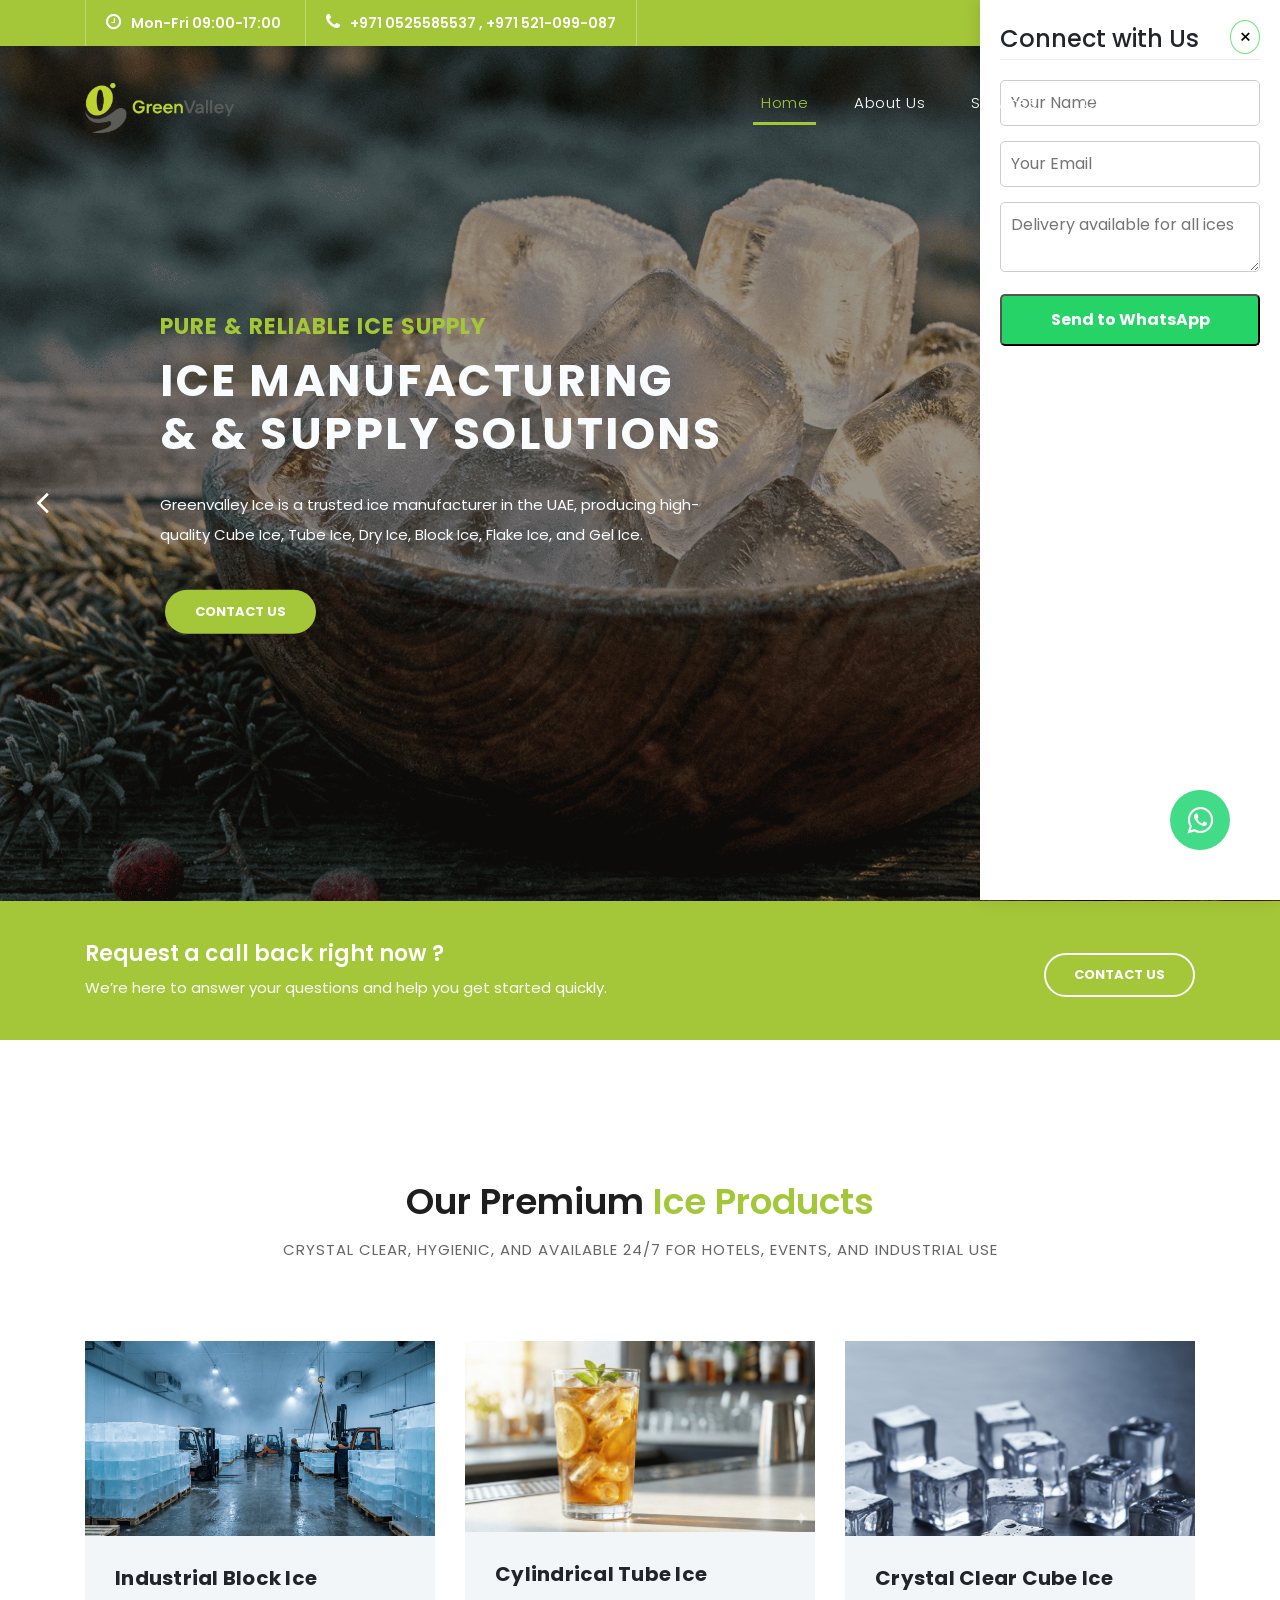
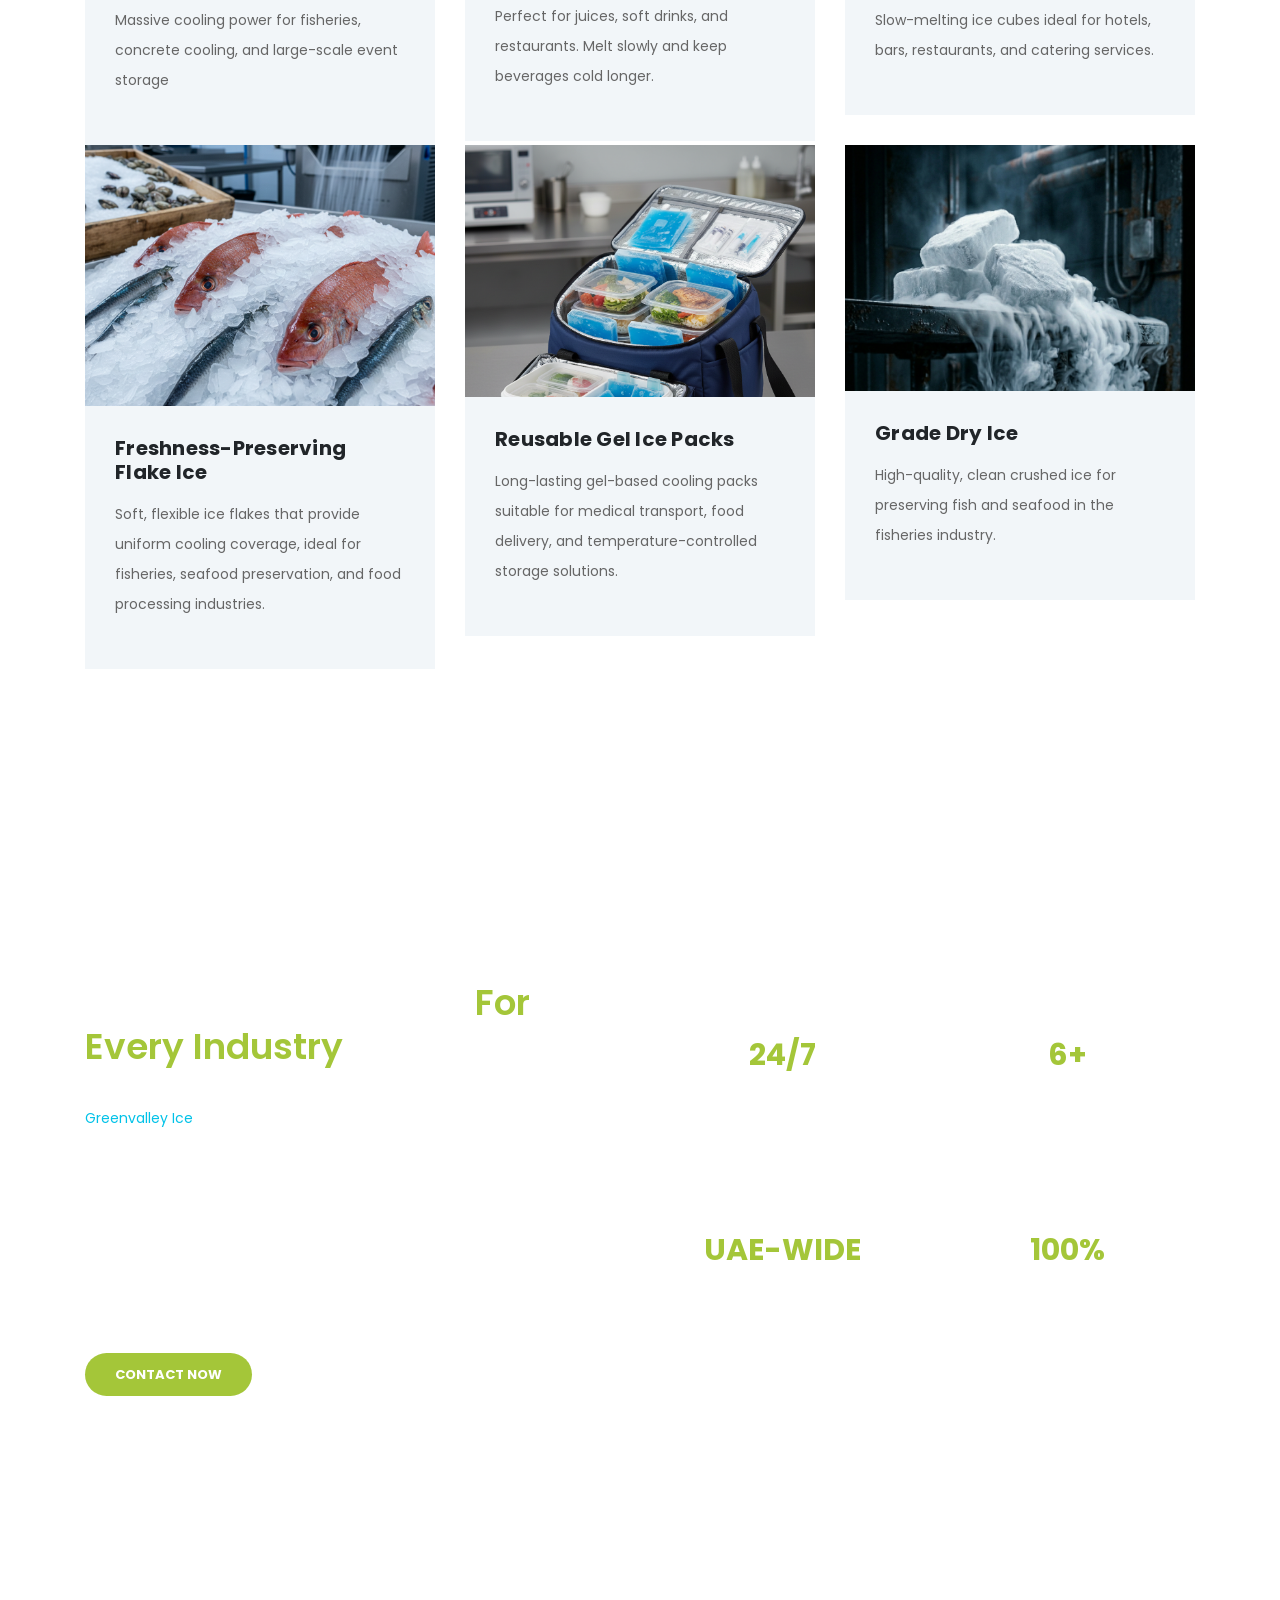
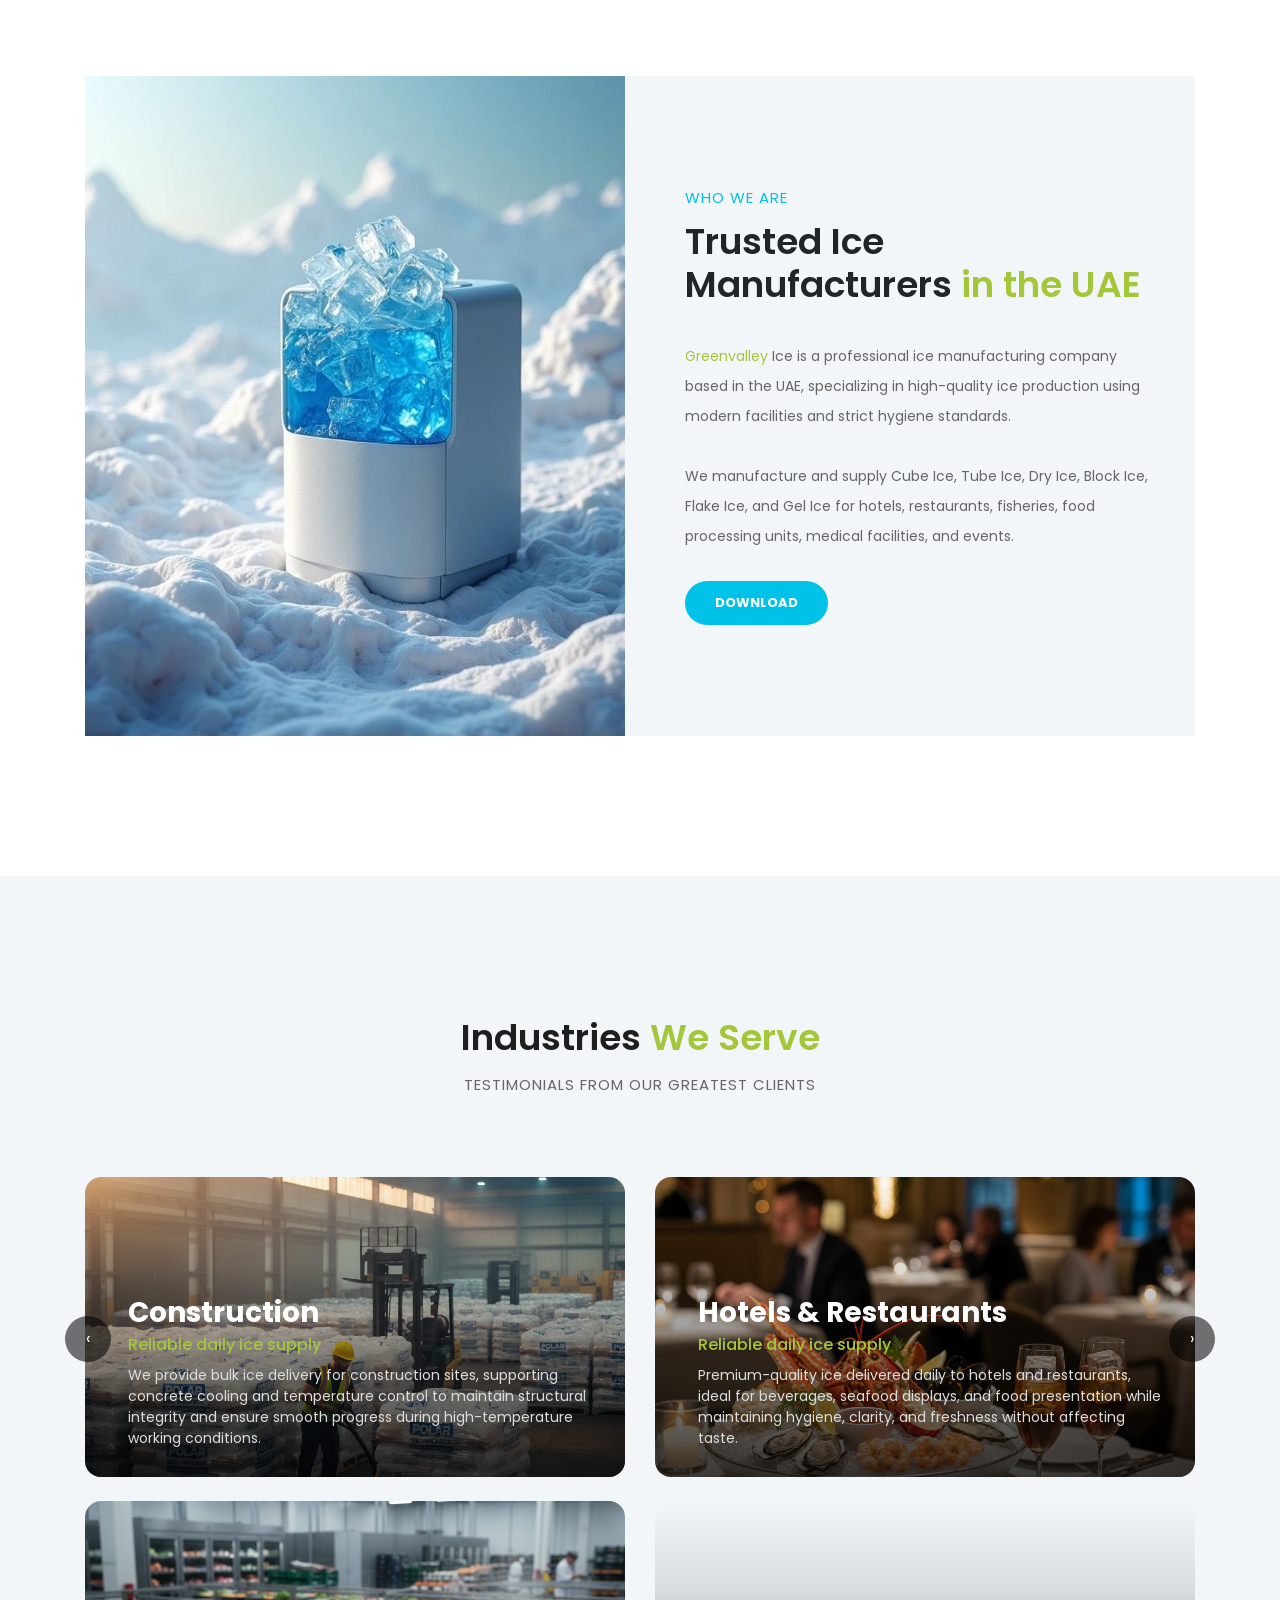
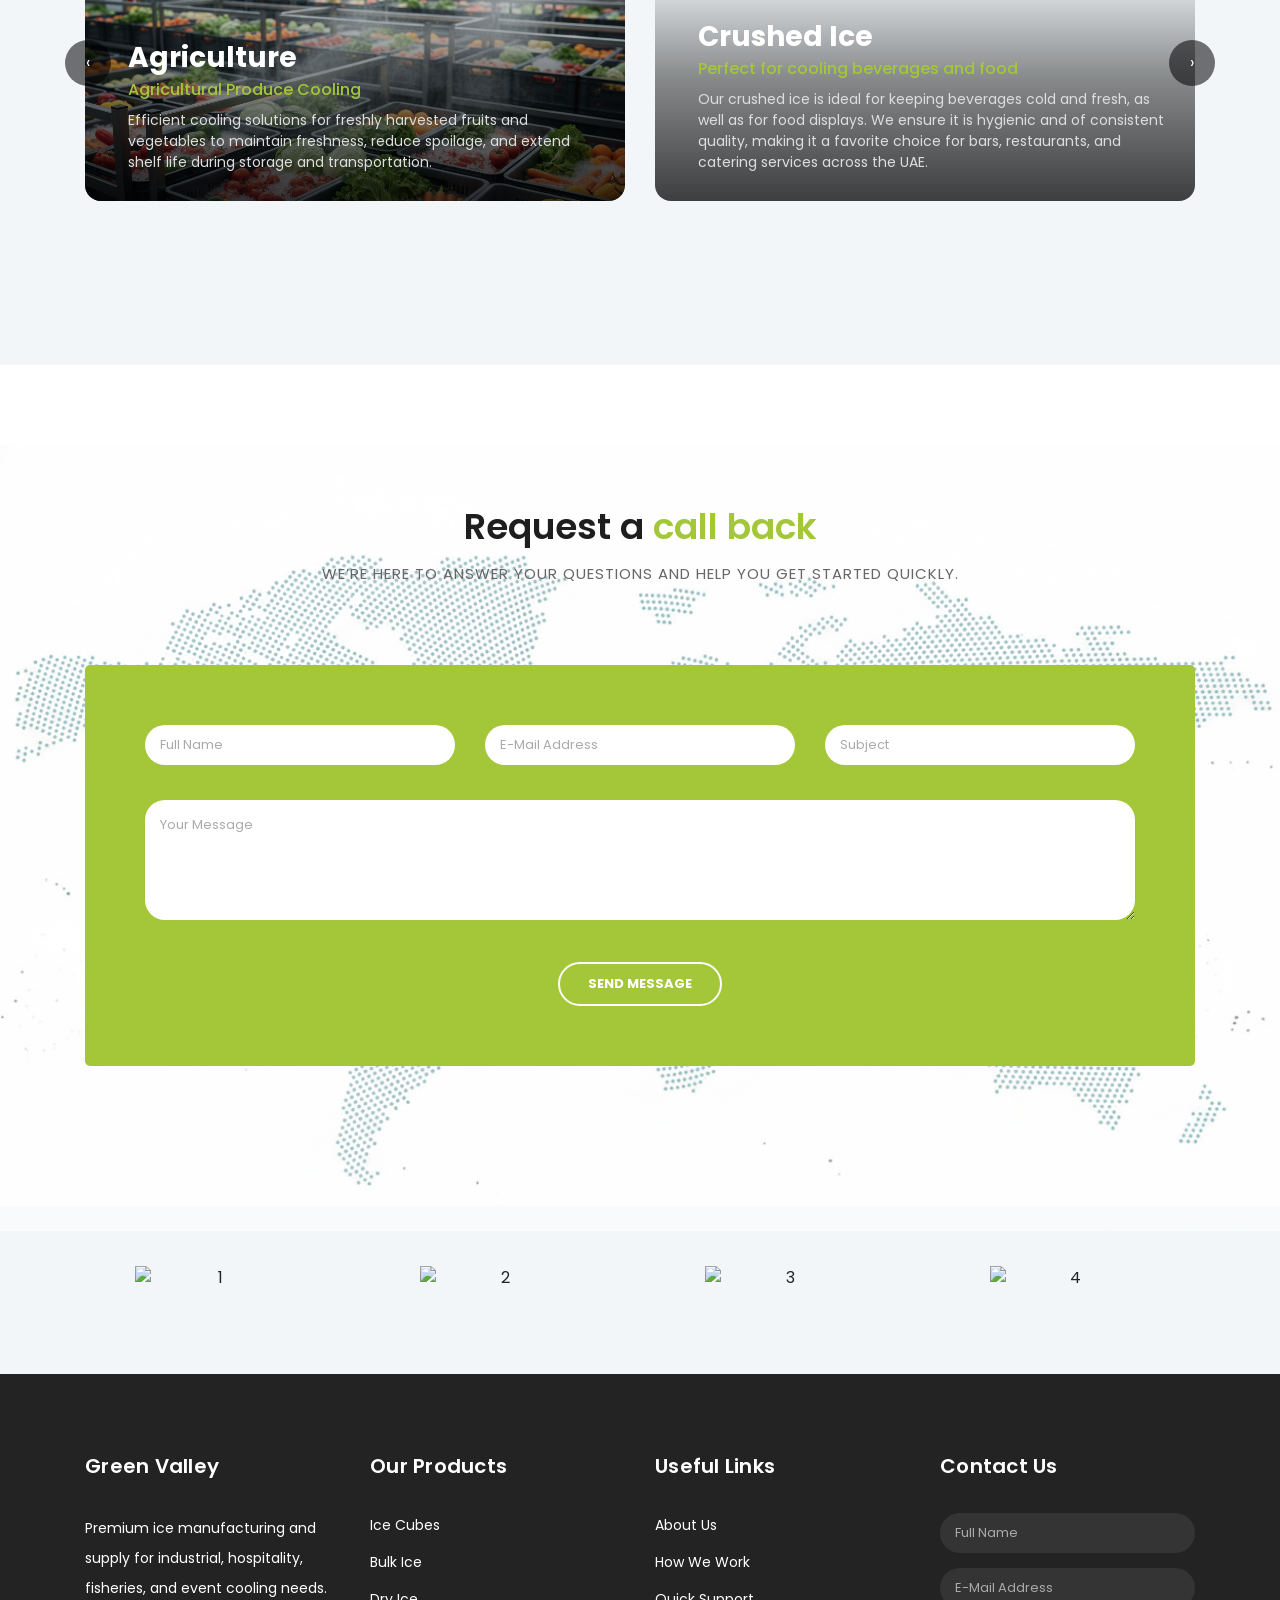
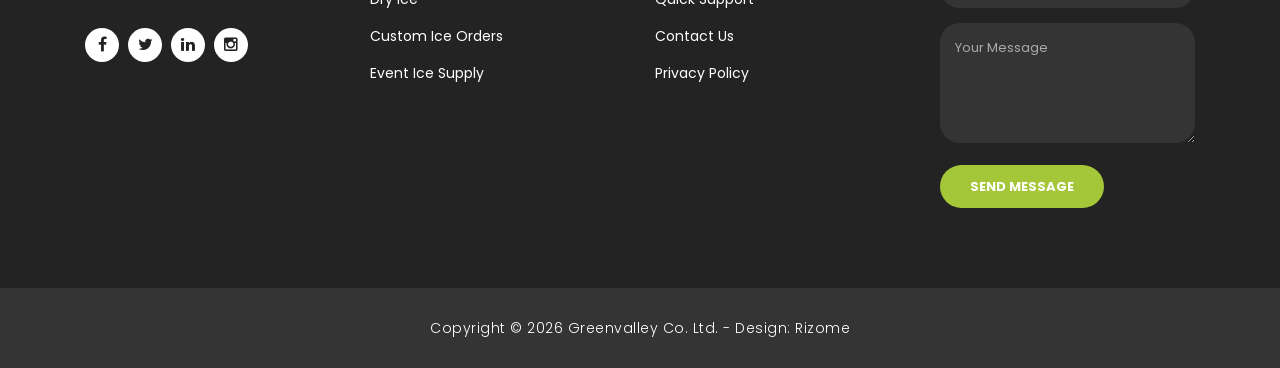
==== index.html @ 5d5097c3 "Update index.html" ====
<!DOCTYPE html>
<html lang="en">

  <head>

    <meta charset="utf-8">
    <meta name="viewport" content="width=device-width, initial-scale=1, shrink-to-fit=no">
    <meta name="description" content="">
    <link href="https://fonts.googleapis.com/css?family=Poppins:100,200,300,400,500,600,700,800,900&display=swap" rel="stylesheet">

    <title>Green Valley</title>

    <!-- Bootstrap core CSS -->
    <link href="vendor/bootstrap/css/bootstrap.min.css" rel="stylesheet">

    <!-- Additional CSS Files -->
    <link rel="stylesheet" href="assets/css/fontawesome.css">
    <link rel="stylesheet" href="assets/css/templatemo-finance-business.css">
    <link rel="stylesheet" href="assets/css/owl.css">

  </head>

  <body>

    <!-- ***** Preloader Start ***** -->
    <div id="preloader">
        <div class="jumper">
            <div></div>
            <div></div>
            <div></div>
        </div>
    </div>  
    <!-- ***** Preloader End ***** -->

    <!-- Header -->
    <div class="sub-header">
      <div class="container">
        <div class="row">
          <div class="col-md-8 col-xs-12">
            <ul class="left-info">
              <li><a href="#"><i class="fa fa-clock-o"></i>Mon-Fri 09:00-17:00</a></li>
              <li><a href="#"><i class="fa fa-phone"></i>+971 0525585537 , +971  521-099-087</a></li>
            </ul>
          </div>
          <div class="col-md-4">
            <ul class="right-icons">
              <li><a href="#"><i class="fa fa-facebook"></i></a></li>
              <li><a href="#"><i class="fa fa-twitter"></i></a></li>
              <li><a href="#"><i class="fa fa-linkedin"></i></a></li>
              <li><a href="#"><i class="fa fa-instagram"></i></a></li>
            </ul>
          </div>
        </div>
      </div>
    </div>

    <header class="">
      <nav class="navbar navbar-expand-lg">
        <div class="container">
          <a class="navbar-brand" href="index.html">
            <img src="assets/images/LOGO/Green Valley Logo-05.png" alt="Green Valley Logo">
          </a>
          <button class="navbar-toggler" type="button" data-toggle="collapse" data-target="#navbarResponsive" aria-controls="navbarResponsive" aria-expanded="false" aria-label="Toggle navigation">
            <span class="navbar-toggler-icon"></span>
          </button>
          <div class="collapse navbar-collapse" id="navbarResponsive">
            <ul class="navbar-nav ml-auto">
              <li class="nav-item active">
                <a class="nav-link" href="#top">Home
                  <span class="sr-only">(current)</span>
                </a>
              </li>
              <li class="nav-item">
                <a class="nav-link" href="about.html">About Us</a>
              </li>                           
              <li class="nav-item">
                <a class="nav-link" href="#services">Services</a>
              </li>                           
              <li class="nav-item">
                <a class="nav-link" href="contact.html">Contact Us</a>
              </li>

            </ul>
          </div>
        </div>
      </nav>
    </header>

    <!-- Page Content -->
    <!-- Banner Starts Here -->
    <div class="main-banner header-text" id="top">
        <div class="Modern-Slider">
          <!-- Item -->
          <div class="item item-1">
            <div class="img-fill">
                <div class="text-content">
                  <h6>PURE & RELIABLE ICE SUPPLY</h6>
                  <h4>ICE MANUFACTURING<br>&amp; & SUPPLY SOLUTIONS</h4>
                  <p> Greenvalley Ice is a trusted ice manufacturer in the UAE, producing high-quality Cube Ice, Tube Ice, Dry Ice, Block Ice, Flake Ice, and Gel Ice.</p>
                  <a href="contact.html" class="filled-button">contact us</a>
                  <!-- <a href="one-page.html">One-page version</a> is available as of 2021 February.</a> -->
                </div>
            </div>
          </div>
          <!-- // Item -->
          <!-- Item -->
          <div class="item item-2">
            <div class="img-fill">
                <div class="text-content">
                  <h6>PURE • HYGIENIC • RELIABLE</h6>
                  <h4>Premium Ice Solutions for<br>&amp;  Every Industry</h4>
                  <p>Greenvalley Ice is a leading ice manufacturer in the UAE, producing premium quality Cube Ice, Tube Ice, Dry Ice, Block Ice, Flake Ice, and Gel Ice</p>
                  <a href="services.html" class="filled-button">our services</a>
                </div>
            </div>
          </div>
          <!-- // Item -->
          <!-- Item -->
          <div class="item item-3">
            <div class="img-fill">
                <div class="text-content">
                  <h6>Reliable Ice Manufacturing Across the UAE</h6>
                  <h4>CONSISTENT ICE SUPPLY <br>&amp; WITHOUT COMPROMISE</h4>
                  <p>We manufacture and supply cube, tube, dry, block, flake, and gel ice, serving UAE businesses and individuals with consistent quality.</p>
                  <a href="about.html" class="filled-button">learn more</a>
                </div>
            </div>
          </div>
          <!-- // Item -->
        </div>
    </div>
    <!-- Banner Ends Here -->

    <div class="request-form">
      <div class="container">
        <div class="row">
          <div class="col-md-8">
            <h4>Request a call back right now ?</h4>
            <span>We’re here to answer your questions and help you get started quickly.</span>
          </div>
          <div class="col-md-4">
            <a href="contact.html" class="border-button">Contact Us</a>
          </div>
        </div>
      </div>
    </div>

    <div class="services">
      <div class="container">
        <div class="row">
          <div class="col-md-12">
            <div class="section-heading">
              <h2>Our Premium <em>Ice Products</em></h2>
              <span>Crystal clear, hygienic, and available 24/7 for hotels, events, and industrial use</span>
            </div>
          </div>

          <div class="col-md-4">
            <div class="service-item">
              <img src="assets/images/Industrial Block Ice.png" alt="">
              <div class="down-content">
                <h4>Industrial Block Ice</h4>
                <p>Massive cooling power for fisheries, concrete cooling, and large-scale event storage</p>
                <!-- <a href="" class="filled-button">Read More</a> -->
              </div>
            </div>
          </div>
          <div class="col-md-4">
            <div class="service-item">
              <img src="assets/images/Cylindrical Tube Ice.png" alt="">
              <div class="down-content">
                <h4>Cylindrical Tube Ice</h4>
                <p>Perfect for juices, soft drinks, and restaurants. Melt slowly and keep beverages cold longer.</p>
                <!-- <a href="" class="filled-button">Read More</a> -->
              </div>
            </div>
          </div>

          
          <div class="col-md-4">
            <div class="service-item">
              <img src="assets/images/cube-ice.png" alt="">
              <div class="down-content">
                <h4>Crystal Clear Cube Ice</h4>
                <p>
                  Slow-melting ice cubes ideal for hotels, bars, restaurants, and catering services. 
                </p>
                <!-- <a href="" class="filled-button">Read More</a> -->
              </div>
            </div>
          </div>

      <div class="container">
        <div class="row">

          <div class="col-md-4">
            <div class="service-item">
              <img src="assets/images/flakeicee.png" alt="">
              <div class="down-content">
                <h4>Freshness-Preserving Flake Ice</h4>
                <p>Soft, flexible ice flakes that provide uniform cooling coverage, ideal for fisheries, seafood preservation, and food processing industries.</p>
                <!-- <a href="" class="filled-button">Read More</a> -->
              </div>
            </div>
          </div>
          <div class="col-md-4">
            <div class="service-item">
              <img src="assets/images/gel-ice.png" alt="">
              <div class="down-content">
                <h4>Reusable Gel Ice Packs</h4>
                <p>Long-lasting gel-based cooling packs suitable for medical transport, food delivery, and temperature-controlled storage solutions.</p>
                <!-- <a href="" class="filled-button">Read More</a> -->
              </div>
            </div>
          </div>

                    <div class="col-md-4">
            <div class="service-item">
              <img src="assets/images/dryicepor.png" alt="">
              <div class="down-content">
                <h4>Grade Dry Ice</h4>
                <p>High-quality, clean crushed ice for preserving fish and seafood in the fisheries industry.</p>
                <!-- <a href="" class="filled-button">Read More</a> -->
              </div>
            </div>
          </div>

        </div>
      </div>
      


        </div>
      </div>
    </div>

    <div class="fun-facts">
      <div class="container">
        <div class="row">
          <div class="col-md-6">
            <div class="left-content">
              <span>WHY CHOOSE GREENVALLEY ICE</span>
              <h2>Reliable Ice Solutions <em> For Every Industry</em></h2>
              <p><em>Greenvalley Ice</em> is a trusted ice manufacturer in the UAE, delivering high-quality ice products with strict hygiene standards and consistent supply. Our modern production facility ensures dependable service for commercial and industrial customers.
              <br><br>We support hotels, restaurants, fisheries, food processing units, medical facilities, and events with fast response and on-time delivery.</p>
              <a href="contact.html" class="filled-button">Contact Now</a>
            </div>
          </div>
          <div class="col-md-6 align-self-center">
            <div class="row">
              <div class="col-md-6">
                <div class="count-area-content">
                  <div class="count-digit">24/7</div>
                  <div class="count-title">Production & Supply</div>
                </div>
              </div>
              <div class="col-md-6">
                <div class="count-area-content">
                  <div class="count-digit">6+</div>
                  <div class="count-title pb-4">Ice Product Types </div>
                </div>
              </div>
              <div class="col-md-6">
                <div class="count-area-content">
                  <div class="count-digit">UAE-WIDE</div>
                  <div class="count-title">Delivery Network</div>
                </div>
              </div>
              <div class="col-md-6">
                <div class="count-area-content">
                  <div class="count-digit">100%</div>
                  <div class="count-title">Hygiene Standard</div>
                </div>
              </div>
            </div>
          </div>
        </div>
      </div>
    </div>

    <div class="more-info">
      <div class="container">
        <div class="row">
          <div class="col-md-12">
            <div class="more-info-content">
              <div class="row">
                <div class="col-md-6">
                  <div class="left-image">
                    <img src="assets/images/IMG13.1.jpeg" alt="">
                  </div>
                </div>
                <div class="col-md-6 align-self-center">
                  <div class="right-content">
                    <span>Who we are</span>
                    <h2>Trusted Ice Manufacturers <em>in the UAE</em></h2>
                    <p><em>Greenvalley</em> Ice is a professional ice manufacturing company based in the UAE, specializing in high-quality ice production using modern facilities and strict hygiene standards.<br><br>We manufacture and supply Cube Ice, Tube Ice, Dry Ice, Block Ice, Flake Ice, and Gel Ice for hotels, restaurants, fisheries, food processing units, medical facilities, and events.</p>
                    <a href="#" class="filled-buttons">Download</a>
                  </div>
                </div>
              </div>
            </div>
          </div>
        </div>
      </div>
    </div>




    <div class="testimonials" id="services">
      <div class="container">
        <div class="row">
          <div class="col-md-12">
            <div class="section-heading">
              <h2>Industries <em>We Serve</em></h2>
              <span>testimonials from our greatest clients</span>
            </div>
          </div>
          <div class="col-md-12">
            <div class="owl-testimonials owl-carousel">
              
          <div class="ice-card col-md-4 ice-card1">
            <div class="card-content">
              <h2>Construction</h2>
              <h4>Reliable daily ice supply</h4>
              <p>
                We provide bulk ice delivery for construction sites, supporting concrete cooling and temperature control to maintain structural integrity and ensure smooth progress during high-temperature working conditions.
              </p>
            </div>
          </div>
          <div class="ice-card col-md-4 ice-card2">
            <div class="card-content ">
              <h2>Hotels & Restaurants</h2>
              <h4>Reliable daily ice supply</h4>
              <p>
               Premium-quality ice delivered daily to hotels and restaurants, ideal for beverages, seafood displays, and food presentation while maintaining hygiene, clarity, and freshness without affecting taste.
              </p>
            </div>
          </div>

          <div class="ice-card col-md-4 ice-card3">
            <div class="card-content ">
              <h2>Swimming Pools</h2>
              <h4>Reliable daily ice supply</h4>
              <p>
                Bulk ice supply for rapid swimming pool temperature reduction during hot weather, events, and peak seasons, ensuring comfortable swimming conditions while maintaining water clarity and safety standards.
              </p>
            </div>
          </div>

          <div class="ice-card col-md-4 ice-card7">
            <div class="card-content ">
              <h2>Industrial Temperature Control</h2>
              <h4>Reliable daily ice supply</h4>
              <p>
                Efficient temperature regulation for industrial equipment and manufacturing processes, helping maintain performance, safety, and operational stability.
              </p>
            </div>
          </div>

          <div class="ice-card col-md-4 ice-card8">
            <div class="card-content ">
              <h2>Event & Catering</h2>
              <h4>Reliable daily ice supply</h4>
              <p>
                Bulk beverage chilling and temporary cold storage solutions for outdoor weddings, events, and food stalls to ensure freshness and quality throughout the event.
              </p>
            </div>
          </div>
              <!-- next row -->
            </div>
          </div>
          <div class="col-md-12">
            <div class="owl-testimonials owl-carousel">
              
          <div class="ice-card col-md-4 ice-card5">
            <div class="card-content ">
              <h2>Agriculture</h2>
              <h4>Agricultural Produce Cooling</h4>
              <p>
                Efficient cooling solutions for freshly harvested fruits and vegetables to maintain freshness, reduce spoilage, and extend shelf life during storage and transportation.
              </p>
            </div>
          </div>
          <div class="ice-card col-md-4 ice-card4">
            <div class="card-content">
              <h2>Crushed Ice</h2>
              <h4>Perfect for cooling beverages and food</h4>
              <p>
                Our crushed ice is ideal for keeping beverages cold and fresh, as well as for food displays. We ensure it is hygienic and of consistent quality, making it a favorite choice for bars, restaurants, and catering services across the UAE.
              </p>
            </div>
          </div>
          <div class="ice-card col-md-4 ice-card6">
            <div class="card-content">
              <h2>Emergency Cooling</h2>
              <h4>Reliable daily ice supply</h4>
              <p>
               Rapid cooling solutions for overheated equipment and temporary cold storage support during power outages or unexpected breakdowns.
              </p>
            </div>
          </div>

   
  

              
              
            </div>
          </div>
        </div>
      </div>
    </div>

    <div class="callback-form">
      <img src="assets/images/world-map.png" alt="">
      <div class="container">
        <div class="row">
          <div class="col-md-12">
            <div class="section-heading">
              <h2>Request a <em>call back</em></h2>
              <span>We’re here to answer your questions and help you get started quickly.</span>
            </div>
          </div>
          <div class="col-md-12">
            <div class="contact-form">
              <form id="contact" action="" method="post">
                <div class="row">
                  <div class="col-lg-4 col-md-12 col-sm-12">
                    <fieldset>
                      <input name="name" type="text" class="form-control" id="name" placeholder="Full Name" required="">
                    </fieldset>
                  </div>
                  <div class="col-lg-4 col-md-12 col-sm-12">
                    <fieldset>
                      <input name="email" type="text" class="form-control" id="email" pattern="[^ @]*@[^ @]*" placeholder="E-Mail Address" required="">
                    </fieldset>
                  </div>
                  <div class="col-lg-4 col-md-12 col-sm-12">
                    <fieldset>
                      <input name="subject" type="text" class="form-control" id="subject" placeholder="Subject" required="">
                    </fieldset>
                  </div>
                  <div class="col-lg-12">
                    <fieldset>
                      <textarea name="message" rows="6" class="form-control" id="message" placeholder="Your Message" required=""></textarea>
                    </fieldset>
                  </div>
                  <div class="col-lg-12">
                    <fieldset>
                      <button type="submit" id="form-submit" class="border-button">Send Message</button>
                    </fieldset>
                  </div>
                </div>
              </form>
            </div>
          </div>
        </div>
      </div>
    </div>

    <div class="partners">
      <div class="container">
        <div class="row">
          <div class="col-md-12">
            <div class="owl-partners owl-carousel">
            
              <div class="partner-item">
                <img src="assets/images/client-01.png" title="1" alt="1">
              </div>
              
              <div class="partner-item">
                <img src="assets/images/client-01.png" title="2" alt="2">
              </div>
              
              <div class="partner-item">
                <img src="assets/images/client-01.png" title="3" alt="3">
              </div>
              
              <div class="partner-item">
                <img src="assets/images/client-01.png" title="4" alt="4">
              </div>
              
              <div class="partner-item">
                <img src="assets/images/client-01.png" title="5" alt="5">
              </div>
              
            </div>
          </div>
        </div>
      </div>
    </div>


    <!-- WhatsApp Modal start -->
    <div id="whatsapp-sidebar" class="wa-sidebar">
        <div class="wa-header ">
            <h4>Connect with Us</h4>
            <button onclick="toggleSidebar()" class="close-btn">&times;</button>
        </div>
        
        <div class="wa-form">
            <input type="text" id="wa-name" placeholder="Your Name" required>
            <input type="email" id="wa-email" placeholder="Your Email" required>
            <textarea id="wa-message" placeholder="Delivery available for all ices"></textarea>
            
            <button type="button" onclick="sendToWhatsapp()" class="send-btn">
                Send to WhatsApp
            </button>
        </div>
    </div>

    <div class="floating_btn"  onclick="toggleSidebar()">
          <div class="contact_icon">
            <i class="fa fa-whatsapp my-float"></i>
          </div>
        </a>
    </div>

    <!-- whatsapp modal end -->




    <!-- Footer Starts Here -->
    <footer>
      <div class="container">
        <div class="row">
          <div class="col-md-3 footer-item">
            <h4>Green Valley</h4>
            <p>Premium ice manufacturing and supply for industrial, hospitality, fisheries, and event cooling needs.</p>
            <ul class="social-icons">
              <li><a rel="nofollow" href="https://fb.com/templatemo" target="_blank"><i class="fa fa-facebook"></i></a></li>
              <li><a href="#"><i class="fa fa-twitter"></i></a></li>
              <li><a href="#"><i class="fa fa-linkedin"></i></a></li>
              <li><a href="#"><i class="fa fa-instagram"></i></a></li>
            </ul>
          </div>
          <div class="col-md-3 footer-item">
            <h4>Our Products</h4>
            <ul class="menu-list">
              <li><a href="#">Ice Cubes</a></li>
              <li><a href="#">Bulk Ice</a></li>
              <li><a href="#">Dry Ice</a></li>
              <li><a href="#">Custom Ice Orders</a></li>
              <li><a href="#">Event Ice Supply</a></li>
            </ul>
          </div>
          <div class="col-md-3 footer-item">
            <h4>Useful Links</h4>
            <ul class="menu-list">
              <li><a href="#">About Us</a></li>
              <li><a href="#">How We Work</a></li>
              <li><a href="#">Quick Support</a></li>
              <li><a href="#">Contact Us</a></li>
              <li><a href="#">Privacy Policy</a></li>
            </ul>
          </div>
          <div class="col-md-3 footer-item last-item">
            <h4>Contact Us</h4>
            <div class="contact-form">
              <form id="contact footer-contact" action="" method="post">
                <div class="row">
                  <div class="col-lg-12 col-md-12 col-sm-12">
                    <fieldset>
                      <input name="name" type="text" class="form-control" id="name" placeholder="Full Name" required="">
                    </fieldset>
                  </div>
                  <div class="col-lg-12 col-md-12 col-sm-12">
                    <fieldset>
                      <input name="email" type="text" class="form-control" id="email" pattern="[^ @]*@[^ @]*" placeholder="E-Mail Address" required="">
                    </fieldset>
                  </div>
                  <div class="col-lg-12">
                    <fieldset>
                      <textarea name="message" rows="6" class="form-control" id="message" placeholder="Your Message" required=""></textarea>
                    </fieldset>
                  </div>
                  <div class="col-lg-12">
                    <fieldset>
                      <button type="submit" id="form-submit" class="filled-button">Send Message</button>
                    </fieldset>
                  </div>
                </div>
              </form>
            </div>
          </div>
        </div>
      </div>
    </footer>
    
    <div class="sub-footer">
      <div class="container">
        <div class="row">
          <div class="col-md-12">
            <p>Copyright &copy; 2026 Greenvalley Co. Ltd.
            
            - Design: <a rel="nofollow noopener" href="#" target="">Rizome</a></p>
          </div>
        </div>
      </div>
    </div>

        <!-- floating whatsapp button -->

    <!-- <div class="floating_btn">
        <a target="_blank" href="https://wa.me/+9710525585537/+9710525585537">
          <div class="contact_icon">
            <i class="fa fa-whatsapp my-float"></i>
          </div>
        </a>
    </div> -->
    <!-- floating whatsapp button -->

    <!-- Bootstrap core JavaScript -->
    <script src="vendor/jquery/jquery.min.js"></script>
    <script src="vendor/bootstrap/js/bootstrap.bundle.min.js"></script>

    <!-- Additional Scripts -->
    <script src="assets/js/custom.js"></script>
    <script src="assets/js/owl.js"></script>
    <script src="assets/js/slick.js"></script>
    <script src="assets/js/accordions.js"></script>

    <script language = "text/Javascript"> 
      cleared[0] = cleared[1] = cleared[2] = 0; //set a cleared flag for each field
      function clearField(t){                   //declaring the array outside of the
      if(! cleared[t.id]){                      // function makes it static and global
          cleared[t.id] = 1;  // you could use true and false, but that's more typing
          t.value='';         // with more chance of typos
          t.style.color='#fff';
          }
      }
    </script>

    <!-- whatsapp modal -->
    <script>
      // 1. Open sidebar automatically on load
window.onload = () => {
    setTimeout(() => {
        document.getElementById('whatsapp-sidebar').classList.add('active');
    }, 1000); // Opens 1 second after page load
};

function toggleSidebar() {
    document.getElementById('whatsapp-sidebar').classList.toggle('active');
}

function sendToWhatsapp() {
    const phone = "+971521099087"; // REPLACE WITH YOUR NUMBER (with country code, no +)
    
    const name = document.getElementById('wa-name').value;
    const email = document.getElementById('wa-email').value;
    const message = document.getElementById('wa-message').value;

    // Create the encoded message
    const text = `Hello! %0A%0A*Name:* ${name}%0A*Email:* ${email}%0A*Message:* ${message}`;
    
    // Open WhatsApp URL
    const url = `https://wa.me/${phone}?text=${text}`;
    window.open(url, '_blank').focus();
}
    </script>

  </body>
</html>
---- assets/css/templatemo-finance-business.css ----
body {
  font-family: 'Poppins', sans-serif;
  overflow-x: hidden;
  text-rendering: optimizeLegibility;
  -webkit-font-smoothing: antialiased;
  -moz-osx-font-smoothing: grayscale;
}
p {
	margin-bottom: 0px;
	font-size: 14px;
	color: #666666;
	line-height: 30px;
}
a {
	text-decoration: none!important;
}
ul {
	padding: 0;
	margin: 0;
	list-style: none;
}

h1,h2,h3,h4,h5,h6 {
	margin: 0px;
}

a.filled-button {
	background-color: #a4c639;
	color: #fff;
	font-size: 13px;
	text-transform: uppercase;
	font-weight: 700;
	padding: 12px 30px;
	border-radius: 30px;
	display: inline-block;
	transition: all 0.3s;
}

a.filled-button:hover {
	background-color: #fff;
	color: #00C2E8;
}

a.border-button {
	background-color: transparent;
	color: #fff;
	border: 2px solid #fff;
	font-size: 13px;
	text-transform: uppercase;
	font-weight: 700;
	padding: 10px 28px;
	border-radius: 30px;
	display: inline-block;
	transition: all 0.3s;
}

a.border-button:hover {
	background-color: #fff;
	color: #a4c639;
}
/* other button */
a.filled-buttons {
	background-color: #00C2E8;
	color: #fff;
	font-size: 13px;
	text-transform: uppercase;
	font-weight: 700;
	padding: 12px 30px;
	border-radius: 30px;
	display: inline-block;
	transition: all 0.3s;
}

a.filled-buttons:hover {
	background-color: #fff;
	color: #00C2E8;
}
.section-heading {
	text-align: center;
	margin-bottom: 80px;
}

.section-heading h2 {
	font-size: 36px;
	font-weight: 600;
	color: #1e1e1e;
}

.section-heading em {
	font-style: normal;
	color: #a4c639;
}

.section-heading span {
	display: block;
	margin-top: 15px;
	text-transform: uppercase;
	font-size: 15px;
	color: #666;
	letter-spacing: 1px;
}

#preloader {
  overflow: hidden;
  background: #a4c639;
  left: 0;
  right: 0;
  top: 0;
  bottom: 0;
  position: fixed;
  z-index: 9999999;
  color: #fff;
}

#preloader .jumper {
  left: 0;
  top: 0;
  right: 0;
  bottom: 0;
  display: block;
  position: absolute;
  margin: auto;
  width: 50px;
  height: 50px;
}

#preloader .jumper > div {
  background-color: #fff;
  width: 10px;
  height: 10px;
  border-radius: 100%;
  -webkit-animation-fill-mode: both;
  animation-fill-mode: both;
  position: absolute;
  opacity: 0;
  width: 50px;
  height: 50px;
  -webkit-animation: jumper 1s 0s linear infinite;
  animation: jumper 1s 0s linear infinite;
}

#preloader .jumper > div:nth-child(2) {
  -webkit-animation-delay: 0.33333s;
  animation-delay: 0.33333s;
}

#preloader .jumper > div:nth-child(3) {
  -webkit-animation-delay: 0.66666s;
  animation-delay: 0.66666s;
}

@-webkit-keyframes jumper {
  0% {
    opacity: 0;
    -webkit-transform: scale(0);
    transform: scale(0);
  }
  5% {
    opacity: 1;
  }
  100% {
    -webkit-transform: scale(1);
    transform: scale(1);
    opacity: 0;
  }
}

@keyframes jumper {
  0% {
    opacity: 0;
    -webkit-transform: scale(0);
    transform: scale(0);
  }
  5% {
    opacity: 1;
  }
  100% {
    opacity: 0;
  }
}

/* Sub Header Style */

.sub-header {
	background-color: #a4c639;
	height: 46px;
	line-height: 46px;
}

.sub-header ul li {
	display: inline-block;
}

.sub-header ul.left-info li {
	border-left: 1px solid rgba(250,250,250,0.3);
	padding: 0px 20px;
}

.sub-header ul.left-info li:last-child {
	border-right: 1px solid rgba(250,250,250,0.3);
}

.sub-header ul.left-info li i {
	margin-right: 10px;
	font-size: 18px;
}

.sub-header ul.left-info li a {
	color: #fff;
	font-size: 14px;
	font-weight: 600;
}

.sub-header ul.right-icons {
	float: right;
}

.sub-header ul.right-icons li {
	margin-right: -4px;
	width: 46px;
	display: inline-block;
	text-align: center;
	border-right: 1px solid rgba(250,250,250,0.3);
}

.sub-header ul.right-icons li:first-child {
	border-left: 1px solid rgba(250,250,250,0.3);
}

.sub-header ul.right-icons li a {
	color: #fff;
	transition: all 0.3s;
}

.sub-header ul.right-icons li a:hover {
	opacity: 0.75;
}



/* Header Style */
header {
	position: absolute;
	z-index: 99999;
	width: 100%;
	background-color: transparent!important;
	height: 80px;
	-webkit-transition: all 0.3s ease-in-out 0s;
    -moz-transition: all 0.3s ease-in-out 0s;
    -o-transition: all 0.3s ease-in-out 0s;
    transition: all 0.3s ease-in-out 0s;
}
header .navbar {
	padding: 20px 0px;
}
.background-header .navbar {
	padding: 10px 0px;
}
.background-header {
	top: 0;
	position: fixed;
	background-color: #fff!important;
	box-shadow: 0px 1px 10px rgba(0,0,0,0.1);
}
.background-header .navbar-brand h2 {
	color: #a4c639!important;
}
.background-header .navbar-nav a.nav-link {
	color: #1e1e1e!important;
}
.background-header .navbar-nav .nav-link:hover,
.background-header .navbar-nav .active>.nav-link,
.background-header .navbar-nav .nav-link.current,
.background-header .navbar-nav .nav-link.show,
.background-header .navbar-nav .show>.nav-link {
	color: #a4c639!important;
}
.navbar .navbar-brand {
	float: 	left;
	margin-top: 12px;
	outline: none;
}
.navbar .navbar-brand h2 {
	color: #fff;
	text-transform: uppercase;
	font-size: 24px;
	font-weight: 700;
	-webkit-transition: all .3s ease 0s;
    -moz-transition: all .3s ease 0s;
    -o-transition: all .3s ease 0s;
    transition: all .3s ease 0s;
}
.navbar .navbar-brand h2 em {
	font-style: normal;
	font-size: 16px;
}
#navbarResponsive {
	z-index: 999;
}
.navbar-collapse {
	text-align: center;
}
.navbar .navbar-nav .nav-item {
	margin: 0px 15px;
}
.navbar .navbar-nav a.nav-link {
	text-transform: capitalize;
	font-size: 15px;
	font-weight: 300;
	letter-spacing: 0.5px;
	color: #fff;
	transition: all 0.5s;
	margin-top: 5px;
}
.navbar .navbar-nav .nav-link:hover,
.navbar .navbar-nav .active>.nav-link,
.navbar .navbar-nav .nav-link.current,
.navbar .navbar-nav .nav-link.show,
.navbar .navbar-nav .show>.nav-link {
	color: #a4c639;
	border-bottom: 3px solid #a4c639;
}
.navbar .navbar-toggler-icon {
	background-image: none;
}
.navbar .navbar-toggler {
	border-color: #fff;
	background-color: #fff;	
	height: 36px;
	outline: none;
	border-radius: 0px;
	position: absolute;
	right: 30px;
	top: 20px;
}
.navbar .navbar-toggler-icon:after {
	content: '\f0c9';
	color: #0A2540;
	font-size: 18px;
	line-height: 26px;
	font-family: 'FontAwesome';
}



/* Banner Style */

.img-fill{
  width: 100%;
  display: block;
  overflow: hidden;
  position: relative;
  text-align: center
}

.img-fill img {
  min-height: 100%;
  min-width: 100%;
  position: relative;
  display: inline-block;
  max-width: none;
}

*,
*:before,
*:after {
  -webkit-box-sizing: border-box;
  box-sizing: border-box;
  -webkit-font-smoothing: antialiased;
  -moz-osx-font-smoothing: grayscale;
}

.Grid1k {
  padding: 0 15px;
  max-width: 1200px;
  margin: auto;
}

.blocks-box,
.slick-slider {
  margin: 0;
  padding: 0!important;
}

.slick-slide {
  float: left;
  padding: 0;
}

.Modern-Slider .item .img-fill {
	background-size: cover;
	background-position: center center;
	background-repeat: no-repeat;
	height:95vh;

	
}

.Modern-Slider .item-1 .img-fill {
	background-image: url(../images/IMG11.1.png);

	
}

.Modern-Slider .item-2 .img-fill {
	background-image: url(../images/IMG4.png);
	filter: brightness(80%);
}

.Modern-Slider .item-3 .img-fill {
	background-image: url(../images/IMG2.png);
}

.Modern-Slider .NextArrow{
  position:absolute;
  top:50%;
  right:30px;
  border:0 none;
  background-color: transparent;
  text-align:center;
  font-size: 36px;
  font-family: 'FontAwesome';
  color:#FFF;
  z-index:5;
  outline: none;
  cursor: pointer;
}

.Modern-Slider .NextArrow:before{
  content:'\f105';
}

.Modern-Slider .PrevArrow {
  position:absolute;
  top:50%;
  left:30px;
  border:0 none;
  background-color: transparent;
  text-align:center;
  font-size: 36px;
  font-family: 'FontAwesome';
  color:#FFF;
  z-index:5;
  outline: none;
  cursor: pointer;
}

.Modern-Slider .PrevArrow:before{
  content:'\f104';
}

ul.slick-dots {
  display: none!important;
}

.Modern-Slider .text-content {
	text-align: left;
  	width: 75%;
  	position: absolute;
  	top: 50%;
  	left: 50%;
  	transform: translate(-50%, -50%);
}

.Modern-Slider .item h6 {
  margin-bottom: 15px;
  font-size: 22px;
  text-transform: uppercase;
  font-weight: 700;
  letter-spacing: 1px;
  color:#a4c639;
  animation:fadeOutRight 1s both;
}

.Modern-Slider .item h4 {
  margin-bottom: 30px;
  text-transform: uppercase;
  font-size: 44px;
  font-weight: 700;
  letter-spacing: 2.5px;
  color:#F8FCFF;
  overflow:hidden;
  animation:fadeOutLeft 1s both;
}

.Modern-Slider .item p {
	max-width: 570px;
	color: #F8FCFF;
	font-size: 15px;
	font-weight: 400;
	line-height: 30px;
	margin-bottom: 40px;
}

.Modern-Slider .item a {
  margin: 0 5px;
}

.Modern-Slider .item.slick-active h6{
  animation:fadeInDown 1s both 1s;
}

.Modern-Slider .item.slick-active h4{
  animation:fadeInLeft 1s both 1.5s;
}

.Modern-Slider .item.slick-active{
  animation:Slick-FastSwipeIn 1s both;
}

.Modern-Slider .buttons {
  position: relative;
}

.Modern-Slider {background:#000;}


/* ==== Slick Slider Css Ruls === */
.slick-slider{position:relative;display:block;-webkit-user-select:none;-moz-user-select:none;-ms-user-select:none;user-select:none;-webkit-touch-callout:none;-khtml-user-select:none;-ms-touch-action:pan-y;touch-action:pan-y;-webkit-tap-highlight-color:transparent}
.slick-list{position:relative;display:block;overflow:hidden;margin:0;padding:0}
.slick-list:focus{outline:none}.slick-list.dragging{cursor:hand}
.slick-slider .slick-track,.slick-slider .slick-list{-webkit-transform:translate3d(0,0,0);-ms-transform:translate3d(0,0,0);transform:translate3d(0,0,0)}
.slick-track{position:relative;top:0;left:0;display:block}
.slick-track:before,.slick-track:after{display:table;content:''}.slick-track:after{clear:both}
.slick-loading .slick-track{visibility:hidden}
.slick-slide{display:none;float:left /* If RTL Make This Right */ ;height:100%;min-height:1px}
.slick-slide.dragging img{pointer-events:none}
.slick-initialized .slick-slide{display:block}
.slick-loading .slick-slide{visibility:hidden}
.slick-vertical .slick-slide{display:block;height:auto;border:1px solid transparent}




/* Request Form */

.request-form {
	background-color: #a4c639;
	padding: 40px 0px;
	color: #fff;
}

.request-form h4 {
	font-size: 22px;
	font-weight: 600;
}

.request-form span {
	font-size: 15px;
	font-weight: 400;
	display: inline-block;
	margin-top: 10px;
}

.request-form a.border-button {
	margin-top: 12px;
	float: right;
}




/* Services */

.services {
	margin-top: 140px;
}

.service-item img {
	width: 100%;
	overflow: hidden;
}

.service-item .down-content {
	background-color: #F2F6F9;
	padding: 30px;
}

.service-item .down-content h4 {
	font-size: 20px;
	font-weight: 700;
	letter-spacing: 0.25px;
	margin-bottom: 15px;
}

.service-item .down-content p {
	margin-bottom: 20px;
}



/* Fun Facts */

.fun-facts {
	margin-top: 140px;
	background-image: url(../images/IMG121.1.png);
	background-position: center center;
	background-repeat: no-repeat;
	background-size: cover;
	background-attachment: fixed;
	padding: 140px 0px;
	color: #fff;
}

.fun-facts span {
	text-transform: uppercase;
	font-size: 15px;
	color: #fff;
	letter-spacing: 1px;
	margin-bottom: 10px;
	display: block;
}

.fun-facts h2 {
	font-size: 36px;
	font-weight: 600;
	margin-bottom: 35px;
}

.fun-facts em {
	font-style: normal;
	color: #a4c639;
}

.fun-facts p {
	color: #fff;
	margin-bottom: 40px;
}

.fun-facts .left-content {
	margin-right: 45px;
}

.count-area-content {
	text-align: center;
	background-color: rgba(250,250,250,0.1);
	padding: 25px 30px 35px 30px;
	margin: 10px 0px;
}

.count-digit {
    margin: 5px 0px;
    color: #a4c639;
    font-weight: 700;
    font-size: 30px;
}
.count-title {
    font-size: 20px;
    font-weight: 600;
    color: #fff;
    letter-spacing: 0.5px;
}



/* More Info */

.more-info {
	margin-top: 140px;
}

.more-info .left-image img {
	width: 100%;
	overflow: hidden;
}

.more-info .more-info-content {
	background-color: #F2F6F9;
	
}

.about-info .more-info-content {
	background-color: transparent;
	
}

.about-info .right-content {
	padding: 0px!important;
	margin-right: 30px;
}

.more-info .right-content {
	padding: 45px 45px 45px 30px;
}

.more-info .right-content span {
	text-transform: uppercase;
	font-size: 15px;
	color: #00C2E8;
	letter-spacing: 1px;
	margin-bottom: 10px;
	display: block;
}

.more-info .right-content h2 {
	font-size: 36px;
	font-weight: 600;
	margin-bottom: 35px;
}

.more-info .right-content em {
	font-style: normal;
	color: #a4c639;
}

.more-info .right-content p {
	margin-bottom: 30px;
}


/* Testimonials Style */

.about-testimonials {
	margin-top: 0px!important;
}

.testimonials {
	margin-top: 140px;
	background-color: #F2F6F9;
	padding: 140px 0px;
}
.testimonial-item .inner-content {
	text-align: center;
	background-color: #fff;	
	padding: 30px;
	border-radius: 5px;
}
.testimonial-item p {
	font-size: 14px;
	font-weight: 400;
	color: #666;
}
.testimonial-item h4 {
	font-size: 19px;
	font-weight: 700;
	color: #1e1e1e;
	letter-spacing: 0.5px;
	margin-bottom: 0px;
}
.testimonial-item span {
	display: inline-block;
	margin-top: 8px;
	font-weight: 600;
	font-size: 14px;
	color: #00C2E8;
}
.testimonial-item img {
	max-width: 60px;
	border-radius: 50%;
	margin: 25px auto 0px auto;
}


.testimonial-item .inner-content {
  background-image: url("../images/IMG121.jpeg");

  
}
.testimonial-item .inner-content1 {
  background-image: url("../images/IMG10.png");
    background-size: cover;

 
}
.testimonial-item .inner-content2 {
  background-image: url("../images/IMG9.png");

 
}




/* Call Back Style */

.callback-services {
	border-top: 1px solid #eee;
	padding-top: 140px;
}

.contact-us {
	background-color: #F2F6F9;
	padding: 140px 0px;
}

.contact-us .contact-form {
	background-color: transparent!important;
	padding: 0!important;
}

.callback-form {
	margin-top: 140px;
	position: relative;

}
.callback-form img {
	position: absolute;
	top: -60px;
	width: 100%;
	opacity: 0.5;

	

	
}

.callback-form .contact-form {
	background-color: #a4c639;
	padding: 60px;
	border-radius: 5px;
	text-align: center;
}

.callback-form .contact-form input {
	border-radius: 20px;
	height: 40px;
	line-height: 40px;
	display: inline-block;
	padding: 0px 15px;
	color: #6a6a6a;
	font-size: 13px;
	text-transform: none;
	box-shadow: none;
	border: none;
	margin-bottom: 35px;
}

.callback-form .contact-form input:focus {
	outline: none;
	box-shadow: none;
	border: none;
}

.callback-form .contact-form textarea {
	border-radius: 20px;
	height: 120px;
	max-height: 200px;
	min-height: 120px;
	display: inline-block;
	padding: 15px;
	color: #6a6a6a;
	font-size: 13px;
	text-transform: none;
	box-shadow: none;
	border: none;
	margin-bottom: 35px;
}

.callback-form .contact-form textarea:focus {
	outline: none;
	box-shadow: none;
	border: none;
}

.callback-form .contact-form ::-webkit-input-placeholder { /* Edge */
  color: #aaa;
}
.callback-form .contact-form :-ms-input-placeholder { /* Internet Explorer 10-11 */
  color: #aaa;
}
.callback-form .contact-form ::placeholder {
  color: #aaa;
}

.callback-form .contact-form button.border-button {
	background-color: transparent;
	color: #fff;
	border: 2px solid #fff;
	font-size: 13px;
	text-transform: uppercase;
	font-weight: 700;
	padding: 10px 28px;
	border-radius: 30px;
	display: inline-block;
	transition: all 0.3s;
	outline: none;
	box-shadow: none;
	text-shadow: none;
	cursor: pointer;
}

.callback-form .contact-form button.border-button:hover {
	background-color: #fff;
	color: #a4c639;
}

.contact-us .contact-form button.filled-button {
	background-color: #a4c639;
	color: #fff;
	border: none;
	font-size: 13px;
	text-transform: uppercase;
	font-weight: 700;
	padding: 12px 30px;
	border-radius: 30px;
	display: inline-block;
	transition: all 0.3s;
	outline: none;
	box-shadow: none;
	text-shadow: none;
	cursor: pointer;
}

.contact-us .contact-form button.filled-button:hover {
	background-color: #fff;
	color: #a4c639;
}



/* Partners Style */

.contact-partners {
	margin-top: -8px!important;
}

.partners {
	margin-top: 140px;
	background-color: #F2F6F9;
	padding: 60px 0px;
}

.partners .owl-item {
	text-align: center;
	cursor: pointer;
}

.partners .partner-item img {
	max-width: 156px;
	margin: auto;
}



/* Footer Style */

footer {
	background-color: #232323;
	padding: 80px 0px;
	color: #fff;
}

footer h4 {
	color: #fff;
	font-size: 20px;
	font-weight: 600;
	letter-spacing: 0.25px;
	margin-bottom: 35px;
}
footer p {
	color: #fff;
}

footer ul.social-icons {
	margin-top: 25px;
}

footer ul.social-icons li {
	display: inline-block;
	margin-right: 5px;
}

footer ul.social-icons li:last-child {
	margin-right: 0px;
}

footer ul.social-icons li a {
	width: 34px;
	height: 34px;
	display: inline-block;
	line-height: 34px;
	text-align: center;
	background-color: #fff;
	color: #232323;
	border-radius: 50%;
	transition: all 0.3s;
}

footer ul.social-icons li a:hover {
	background-color: #a4c639;
}

footer ul.menu-list li {
	margin-bottom: 13px;
}

footer ul.menu-list li:last-child {
	margin-bottom: 0px;
}

footer ul.menu-list li a {
	font-size: 14px;
	color: #fff;
	transition: all 0.3s;
}

footer ul.menu-list li a:hover {
	color: #00C2E8;
}

footer .contact-form input {
	border-radius: 20px;
	height: 40px;
	line-height: 40px;
	display: inline-block;
	padding: 0px 15px;
	color: #aaa!important;
	background-color: #343434;
	font-size: 13px;
	text-transform: none;
	box-shadow: none;
	border: none;
	margin-bottom: 15px;
}

footer .contact-form input:focus {
	outline: none;
	box-shadow: none;
	border: none;
	background-color: #343434;
}

footer .contact-form textarea {
	border-radius: 20px;
	height: 120px;
	max-height: 200px;
	min-height: 120px;
	display: inline-block;
	padding: 15px;
	color: #aaa!important;
	background-color: #343434;
	font-size: 13px;
	text-transform: none;
	box-shadow: none;
	border: none;
	margin-bottom: 15px;
}

footer .contact-form textarea:focus {
	outline: none;
	box-shadow: none;
	border: none;
	background-color: #343434;
}

footer .contact-form ::-webkit-input-placeholder { /* Edge */
  color: #aaa;
}
footer .contact-form :-ms-input-placeholder { /* Internet Explorer 10-11 */
  color: #aaa;
}
footer .contact-form ::placeholder {
  color: #aaa;
}

footer .contact-form button.filled-button {
	background-color: transparent;
	color: #fff;
	background-color: #a4c639;
	border: none;
	font-size: 13px;
	text-transform: uppercase;
	font-weight: 700;
	padding: 12px 30px;
	border-radius: 30px;
	display: inline-block;
	transition: all 0.3s;
	outline: none;
	box-shadow: none;
	text-shadow: none;
	cursor: pointer;
}

footer .contact-form button.filled-button:hover {
	background-color: #fff;
	color: #00C2E8;
}



/* Sub-footer Style */

.sub-footer {
	background-color: #343434;
	text-align: center;
	padding: 25px 0px;
}

.sub-footer p {
	color: #fff;
	font-weight: 300;
	letter-spacing: 0.5px;
}

.sub-footer a {
	color: #fff;
}


.page-heading {
	text-align: center;
	background-image: url(../images/img-serv.png);
	background-position: center center;
	background-repeat: no-repeat;
	background-size: cover;
	padding: 230px 0px 150px 0px;
	color: #fff;
}

.page-heading h1 {
	text-transform: capitalize;
	font-size: 36px;
	font-weight: 700;
	letter-spacing: 2px;
	margin-bottom: 18px;
}

.page-heading span {
	font-size: 15px;
	text-transform: uppercase;
	letter-spacing: 1px;
	color: #fff;
	display: block;
}

/* Contact */
.page-heading-con {
	text-align: center;
	background-image: url(../images/IMG-CONTACT.png);
	background-position: top ;
	background-repeat: no-repeat;
	background-size: cover;
	padding: 230px 0px 150px 0px;
	color: #fff;
}

.page-heading-con h1 {
	text-transform: capitalize;
	font-size: 36px;
	font-weight: 700;
	letter-spacing: 2px;
	margin-bottom: 18px;
}

.page-heading-con span {
	font-size: 15px;
	text-transform: uppercase;
	letter-spacing: 1px;
	color: #fff;
	display: block;
}


/* team */

.team {
	/* background-color: #F2F6F9; */
	background-color: #F2F6F9;
	margin-top: 140px;
	margin-bottom: -140px;
	padding: 120px 0px;
}

.team-item img {
	width: 100%;
	overflow: hidden;
}

.team-item .down-content {
	background-color: #fff;
	padding: 30px;
}

.team-item .down-content h4 {
	font-size: 20px;
	font-weight: 700;
	letter-spacing: 0.25px;
	margin-bottom: 10px;
}

.team-item .down-content span {
	color: #00C2E8;
	font-weight: 600;
	font-size: 14px;
	display: block;
	margin-bottom: 15px;
}

.team-item .down-content p {
	margin-bottom: 20px;
}


/* Single Service */

.single-services {
	margin-top: 140px;
}

#tabs ul {
  margin: 0;
  padding: 0;
}
#tabs ul li {
  margin-bottom: 10px;
  display: inline-block;
  width: 100%;
}
#tabs ul li:last-child {
  margin-bottom: 0px;
}
#tabs ul li a {
	text-transform: capitalize;
	width: 100%;
	padding: 30px 30px;
	display: inline-block;
	background-color: #a4c639;
  	font-size: 20px;
  	color: #121212;
  	letter-spacing: 0.5px;
  	font-weight: 700;
  	transition: all 0.3s;
}
#tabs ul li a i {
	float: right;
	margin-top: 5px;
}
#tabs ul .ui-tabs-active span {
  background: #faf5b2;
  border: #faf5b2;
  line-height: 90px;
  border-bottom: none;
}
#tabs ul .ui-tabs-active a {
  color: #fff;
}
#tabs ul .ui-tabs-active span {
  color: #1e1e1e;
}
.tabs-content {
	margin-left: 30px;
  text-align: left;
  display: inline-block;
  transition: all 0.3s;
}
.tabs-content img {
	max-width: 100%;
	overflow: hidden;
}
.tabs-content h4 {
	font-size: 20px;
	font-weight: 700;
	letter-spacing: 0.25px;
	margin-bottom: 15px;
	margin-top: 30px;
}
.tabs-content p {
  font-size: 14px;
  color: #7a7a7a;
  margin-bottom: 0px;
}



/* Contact Information */

.contact-information {
	margin-top: 140px;
}

.contact-information .contact-item {
	padding: 60px 30px;
	background-color: #F2F6F9;
	text-align: center;
}

.contact-information .contact-item i {
	color: #a4c639;
	font-size: 48px;
	margin-bottom: 40px;
}

.contact-information .contact-item h4 {
	font-size: 20px;
	font-weight: 700;
	letter-spacing: 0.25px;
	margin-bottom: 15px;
}

.contact-information .contact-item p {
	margin-bottom: 20px;
}

.contact-information .contact-item a {
	font-weight: 600;
	color: #a4c639;
	font-size: 15px;
}




/* Responsive Style */
@media (max-width: 768px) {
	.sub-header {
		display: none;
	}
	.Modern-Slider .item h6 {
	  margin-bottom: 15px;
	  font-size: 18px;
	}
	.Modern-Slider .item h4 {
	  margin-bottom: 25px;
	  font-size: 28px;
	  line-height: 36px;
	  letter-spacing: 1px;
	}
	.Modern-Slider .item p {
		max-width: 570px;
		line-height: 25px;
		margin-bottom: 30px;
	}
	.Modern-Slider .NextArrow{
	  right:5px;
	}
	.Modern-Slider .PrevArrow {
	  left:5px;
	}
	.request-form {
		text-align: center;
	}
	.request-form a.border-button {
		float: none;
		margin-top: 30px;
	}
	.services .service-item {
		margin-bottom: 30px;
	}
	.fun-facts .left-content {
		margin-right: 0px;
		margin-bottom: 30px;
	}
	.more-info .right-content  {
		padding: 30px;
	}
	footer {
		padding: 80px 0px 20px 0px;
	}
	footer .footer-item {
		border-bottom: 1px solid #343434;
		margin-bottom: 30px;
		padding-bottom: 30px;
	}
	footer .last-item {
		border-bottom: none;
	}
	.about-info .right-content {
		margin-right: 0px;
		margin-bottom: 30px;
	}
	.team .team-item {
		margin-bottom: 30px;
	}
	.tabs-content {
		margin-left: 0px;
		margin-top: 30px;
	}
	.contact-item {
		margin-bottom: 30px;
	}
}

@media (max-width: 992px) {
	.navbar .navbar-brand {
		position: absolute;
		left: 30px;
		top: 10px;
	}
	.navbar .navbar-brand {
		width: auto;
	}
	.navbar:after {
		display: none;
	}
	#navbarResponsive {
	    z-index: 99999;
	    position: absolute;
	    top: 80px;
	    left: 0;
	    width: 100%;
	    text-align: center;
	    background-color: #fff;
	    box-shadow: 0px 10px 10px rgba(0,0,0,0.1);
	}
	.navbar .navbar-nav .nav-item {
		border-bottom: 1px solid #eee;
	}
	.navbar .navbar-nav .nav-item:last-child {
		border-bottom: none;
	}
	.navbar .navbar-nav a.nav-link {
		padding: 15px 0px;
		color: #1e1e1e!important;
	}
	.navbar .navbar-nav .nav-link:hover,
	.navbar .navbar-nav .active>.nav-link,
	.navbar .navbar-nav .nav-link.current,
	.navbar .navbar-nav .nav-link.show,
	.navbar .navbar-nav .show>.nav-link {
		color: #00C2E8!important;
		border-bottom: none!important;
	}
}

/* additional css */
/* Target the image inside the logo container */
.navbar-brand img {
    height: 60px; /* Adjust this value until it looks right */
    width: auto;  /* Maintains the aspect ratio */
}

/* 1. Standard Logo Size (Top of Page) */
.navbar-brand img {
    height: 50px;       /* Set your desired initial size */
    width: auto;        /* Keep aspect ratio */
    transition: all 0.5s ease; /* Makes the shrinking smooth */
}

/* 2. Scrolled/Sticky Logo Size (When moving down) */
.background-header .navbar-brand img {
    height: 40px !important; /* Forces it to be smaller when scrolling */
}

.left-content p em{
	font-style: normal;
	color: #00C2E8;
}

.right-content p em{
	font-style: normal;
	color: #a4c639 !important;
}



.ice-card {
  width: 100%;
  max-width: 600px;
  height: 300px;
  border-radius: 16px;
  overflow: hidden;
  position: relative;
  /* background-image: url("../images/IMG121.jpeg"); */
  background-size: cover;
  background-position: center;
}

/* bottom gradient overlay */
.ice-card::after {
  content: "";
  position: absolute;
  inset: 0;
  background: linear-gradient(
    to top,
    rgba(0,0,0,0.75) 0%,
    rgba(0,0,0,0.45) 40%,
    rgba(0,0,0,0.1) 70%,
    rgba(0,0,0,0) 100%
  );
}

/* text container */
.card-content {
  position: absolute;
  bottom: 0;
  padding: 28px;
  color: white;
  z-index: 2;
}

.card-content h2 {
  margin: 0;
  font-size: 28px;
  font-weight: 700;
}

.card-content h4 {
  margin: 6px 0 10px;
  font-size: 16px;
  color: #a4c639;
}

.card-content p {
  margin: 0;
  font-size: 14px;
  line-height: 1.5;
  color: #ddd;
}

.ice-card1 {
  background-image: url("../images/construction.png");
}
.ice-card2 {
  background-image: url("../images/resto.png");
}
.ice-card3 {
  background-image: url("../images/swiming.png");
}
.ice-card4 {
  background-image: url("../images/crushed-ice.png");
}
.ice-card5 {
  background-image: url("../images/Agro.png");
}
.ice-card6 {
  background-image: url("../images/emergency.png");
}
.ice-card7 {
  background-image: url("../images/Industrial-Temperature.png");
}
.ice-card8 {
  background-image: url("../images/Event-Catering.png");
}

/* OWL CSS */
.owl-testimonials {
    position: relative;
}

/* navigation buttons */
.owl-testimonials .owl-nav {
    position: absolute;
    top: 50%;
    width: 100%;
    transform: translateY(-50%);
    display: flex;
    justify-content: space-between;
    pointer-events: none;
}

.owl-testimonials .owl-nav button {
    pointer-events: all;
    border: none !important;
    background: rgba(0,0,0,0.55) !important;
    color: #fff !important;
    width: 46px;
    height: 46px;
    border-radius: 50%;
    font-size: 22px;
    transition: 0.3s;
}

/* hover effect */
.owl-testimonials .owl-nav button:hover {
    background: #7ac943 !important; /* green accent */
}

/* spacing from card edge */
.owl-testimonials .owl-prev {
    margin-left: -20px;
}

.owl-testimonials .owl-next {
    margin-right: -20px;
}


/* floating whatsapp button */
a{
  text-decoration:none;
}
.floating_btn {
  position: fixed;
  bottom: 30px;
  right: 30px;
  width: 100px;
  height: 100px;
  display: flex;
  flex-direction: column;
  align-items:center;
  justify-content:center;
  z-index: 1000;
}

@keyframes pulsing {
  to {
    box-shadow: 0 0 0 30px rgba(232, 76, 61, 0);
  }
}

.contact_icon {
  background-color: #42db87;
  color: #fff;
  width: 60px;
  height: 60px;
  font-size:30px;
  border-radius: 50px;
  text-align: center;
  box-shadow: 2px 2px 3px #999;
  display: flex;
  align-items: center;
  justify-content: center;
  transform: translatey(0px);
  animation: pulse 1.5s infinite;
  box-shadow: 0 0 0 0 #42db87;
  -webkit-animation: pulsing 1.25s infinite cubic-bezier(0.66, 0, 0, 1);
  -moz-animation: pulsing 1.25s infinite cubic-bezier(0.66, 0, 0, 1);
  -ms-animation: pulsing 1.25s infinite cubic-bezier(0.66, 0, 0, 1);
  animation: pulsing 1.25s infinite cubic-bezier(0.66, 0, 0, 1);
  font-weight: normal;
  font-family: sans-serif;
  text-decoration: none !important;
  transition: all 300ms ease-in-out;
}


.text_icon {
  margin-top: 8px;
  color: #707070;
  font-size: 13px;
}

/* whatsapp modal css */

   .wa-sidebar {
    position: fixed;
    right: -320px; /* Hidden by default */
    top: 0;
    width: 300px;
    height: 100%;
    background: #fff;
    box-shadow: -2px 0 15px rgba(0,0,0,0.1);
    transition: 0.3s;
    z-index: 1000;
    padding: 20px;
    display: flex;
    flex-direction: column;
}

.wa-sidebar.active {
    right: 0;
}

.wa-header { display: flex; justify-content: space-between; align-items: center; border-bottom: 1px solid #eee; margin-bottom: 20px; }

.wa-header h4 { margin: 0; }

.wa-form input, .wa-form textarea {
    width: 100%;
    margin-bottom: 15px;
    padding: 10px;
    border: 1px solid #ccc;
    border-radius: 5px;
}


.send-btn {
    background: #25D366;
    color: white;
    border-radius: 50%;
    padding: 12px;
    width: 100%;
    cursor: pointer;
    font-weight: bold;
    border-radius: 5px;
}

.wa-float {
    position: fixed;
    bottom: 20px;
    right: 20px;
    width: 60px;
    cursor: pointer;
}
.close-btn {
    background: transparent;
    border: none;
    font-size: 20px;
    border: 1px solid #6be971;
    border-radius: 50%;
    cursor: pointer;
    width: 30px;
    margin-bottom: 5px;}
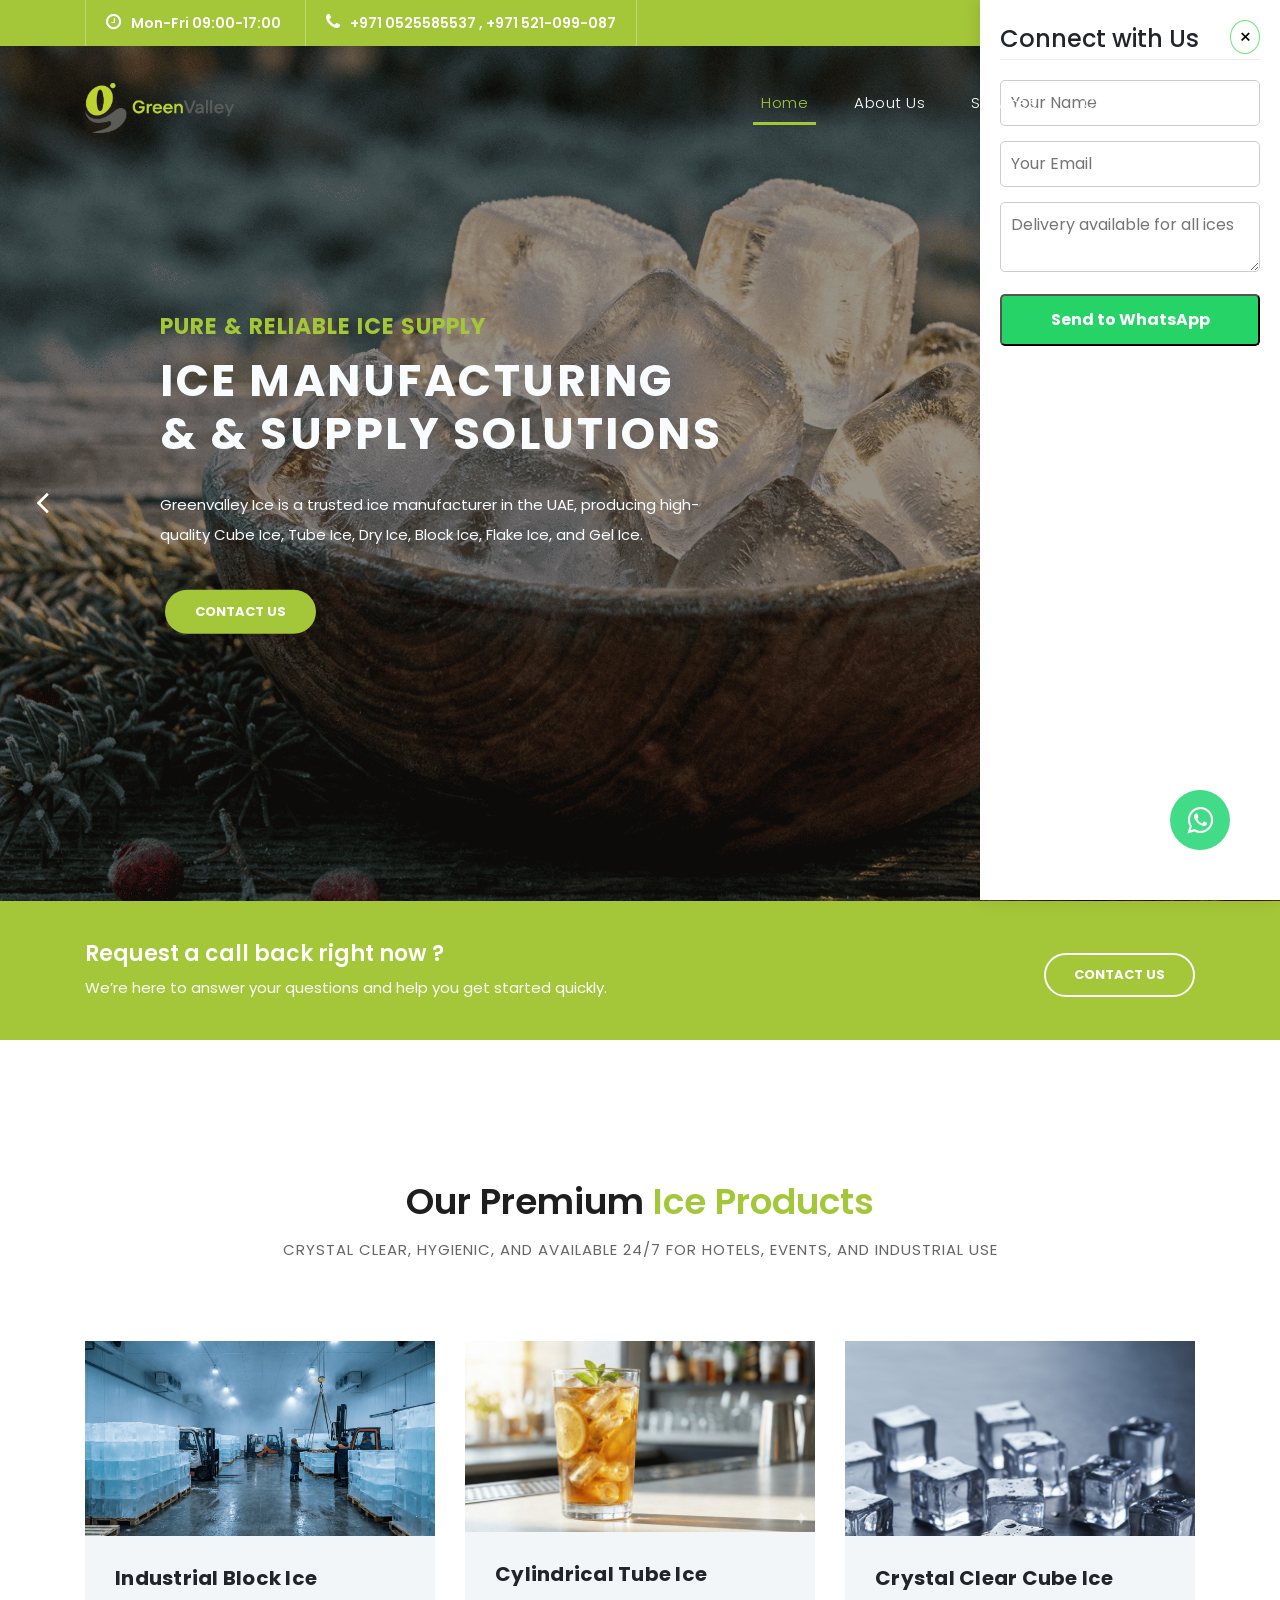
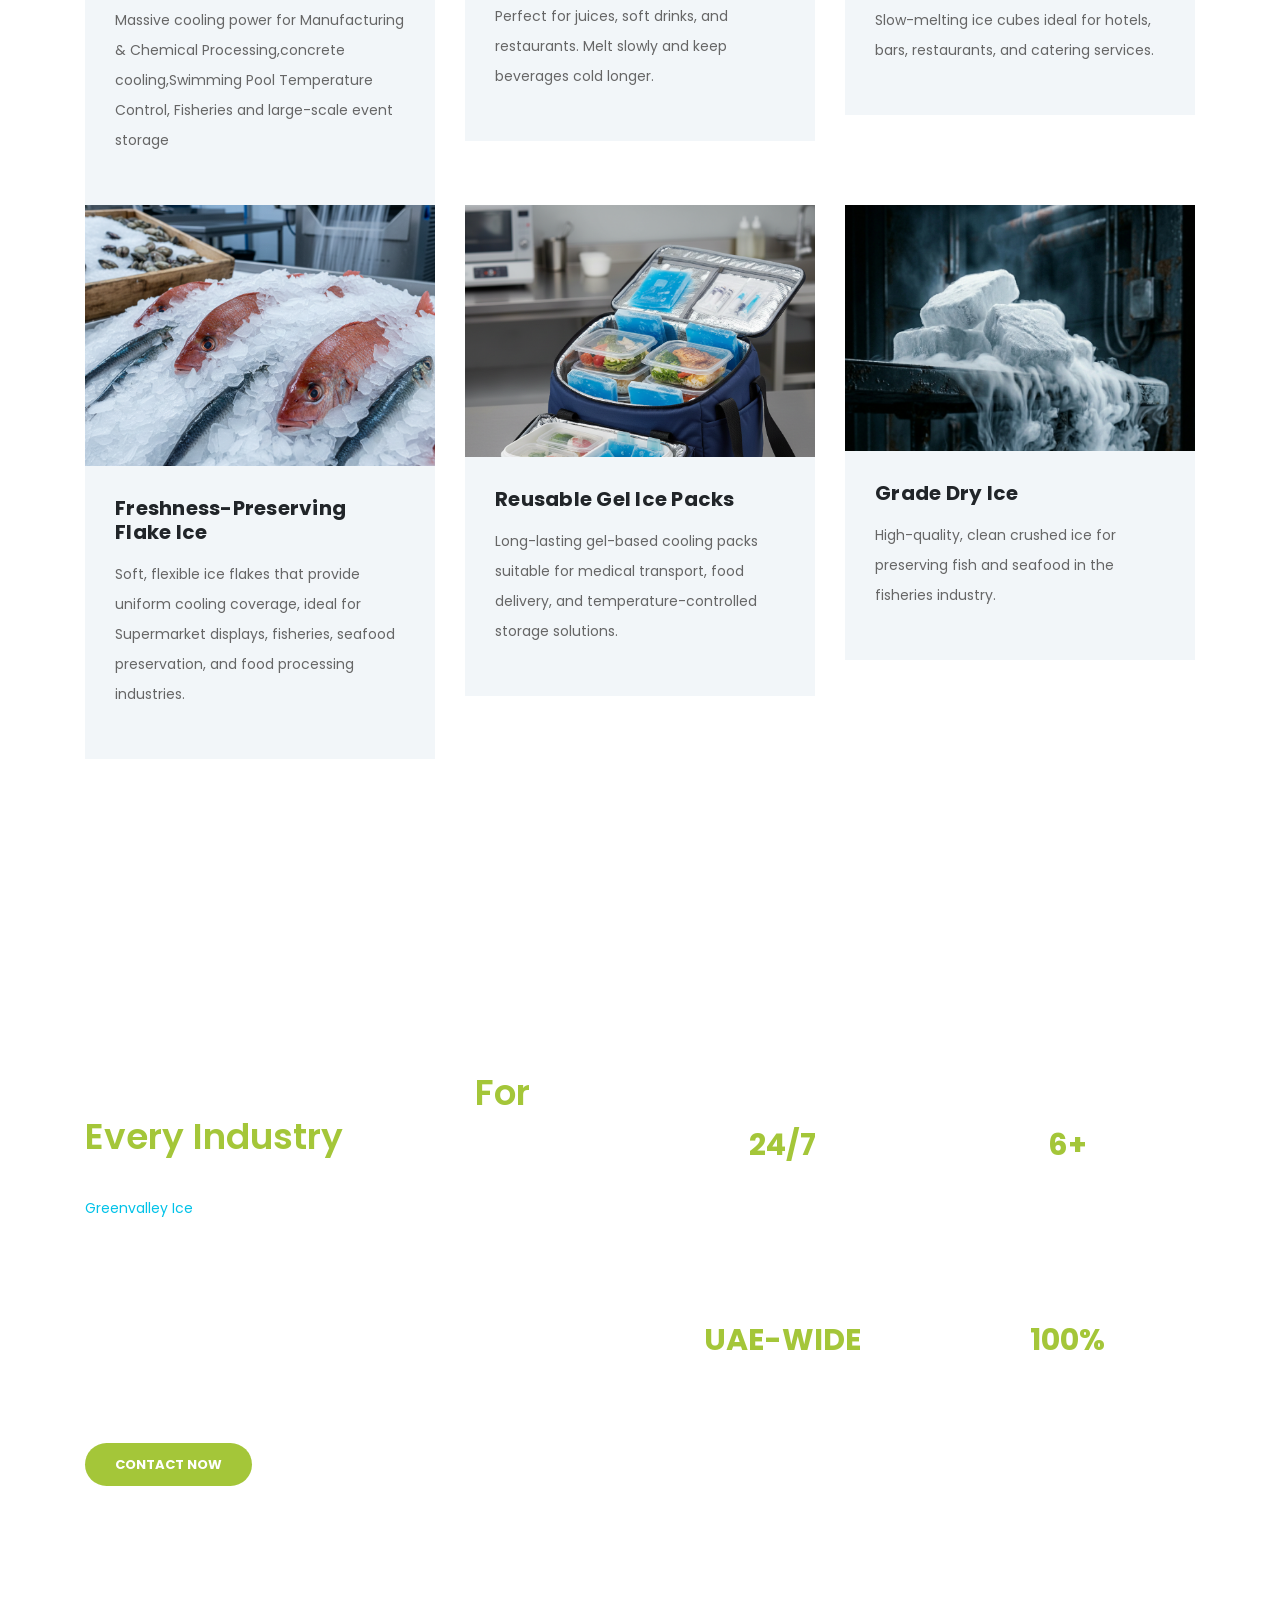
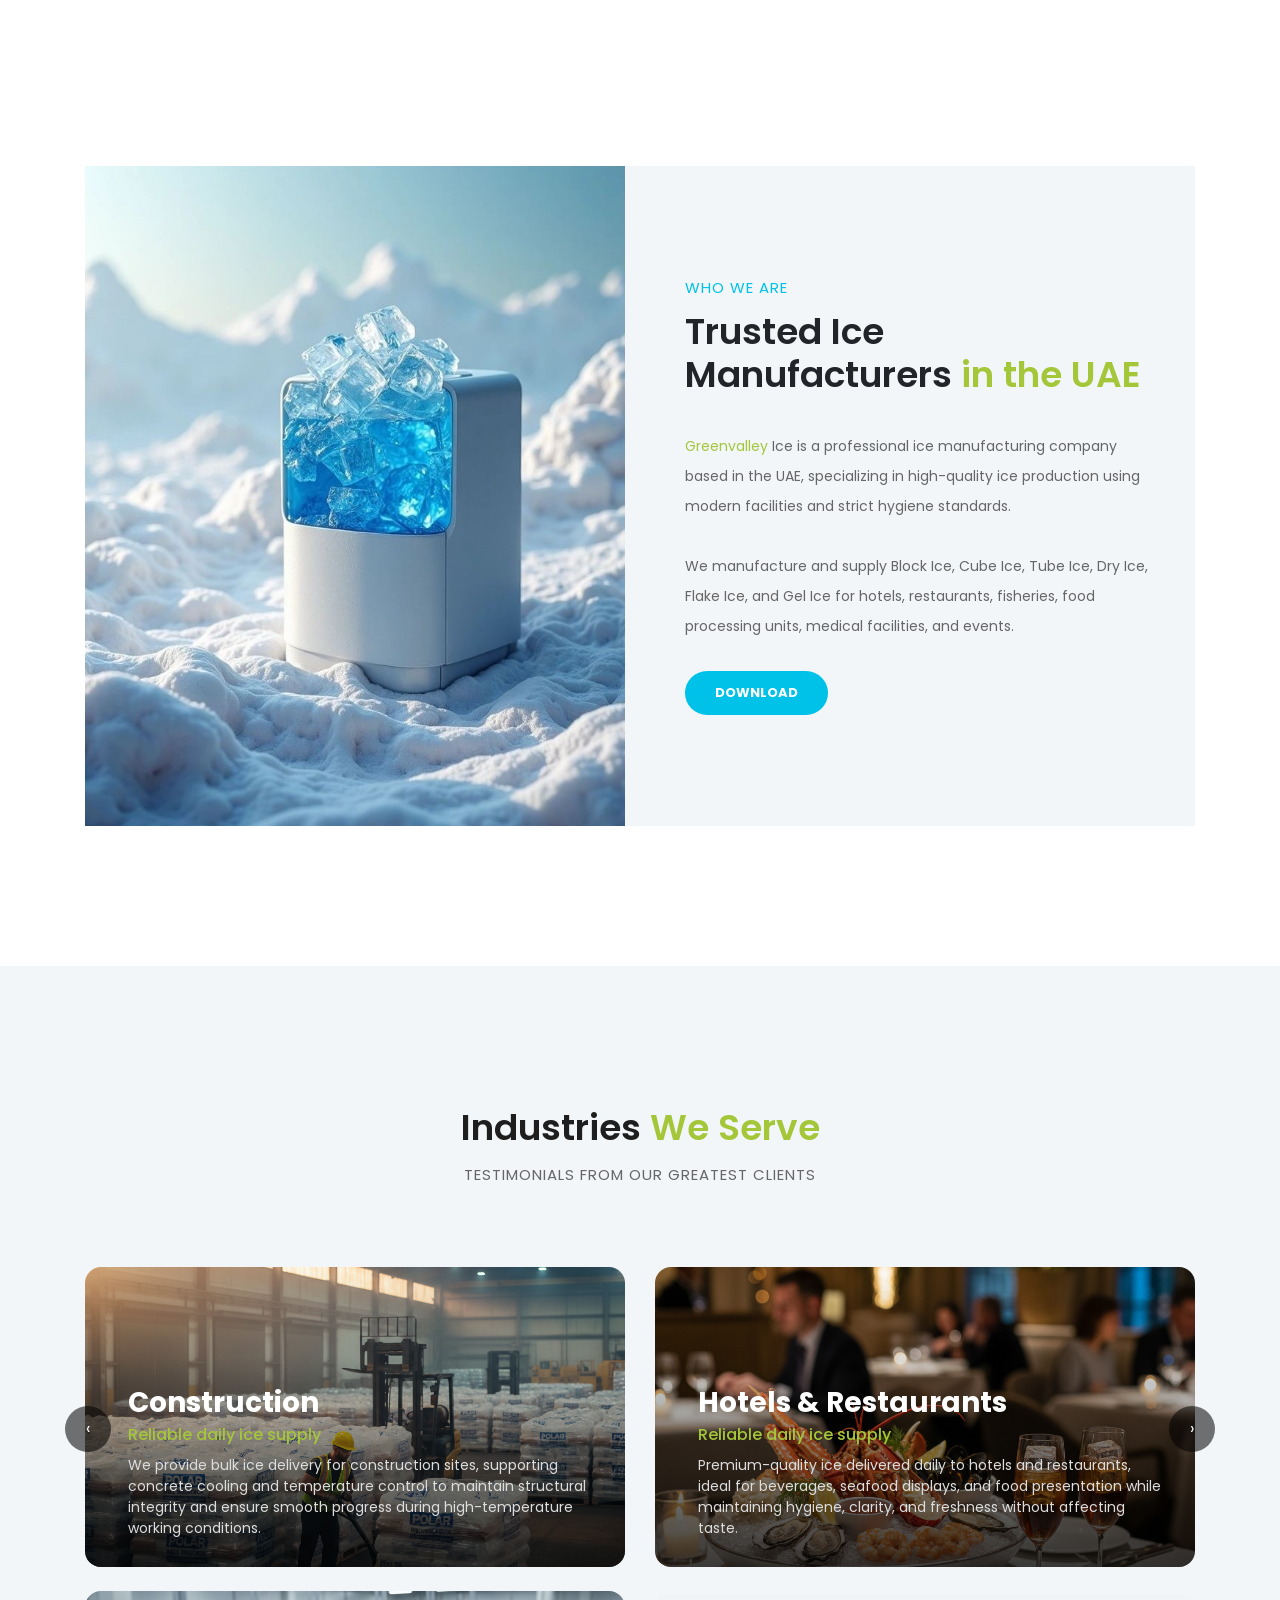
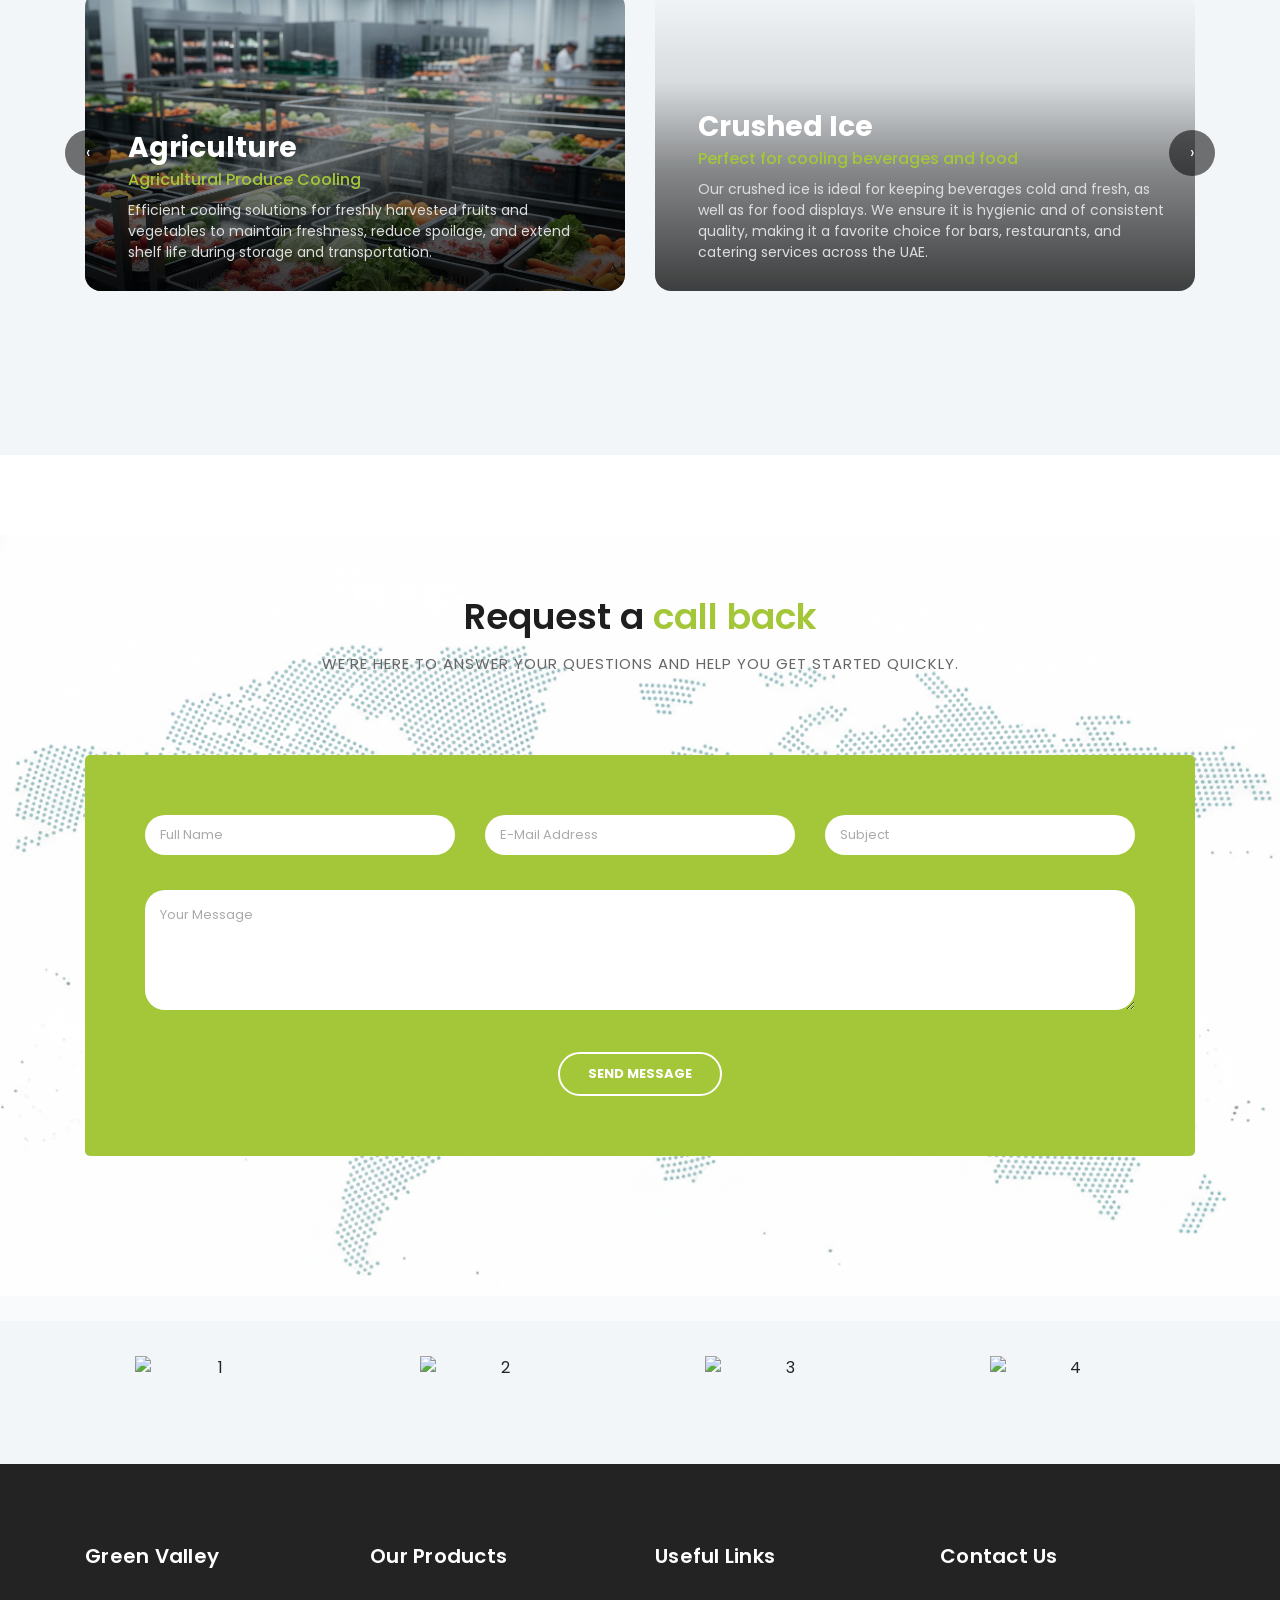
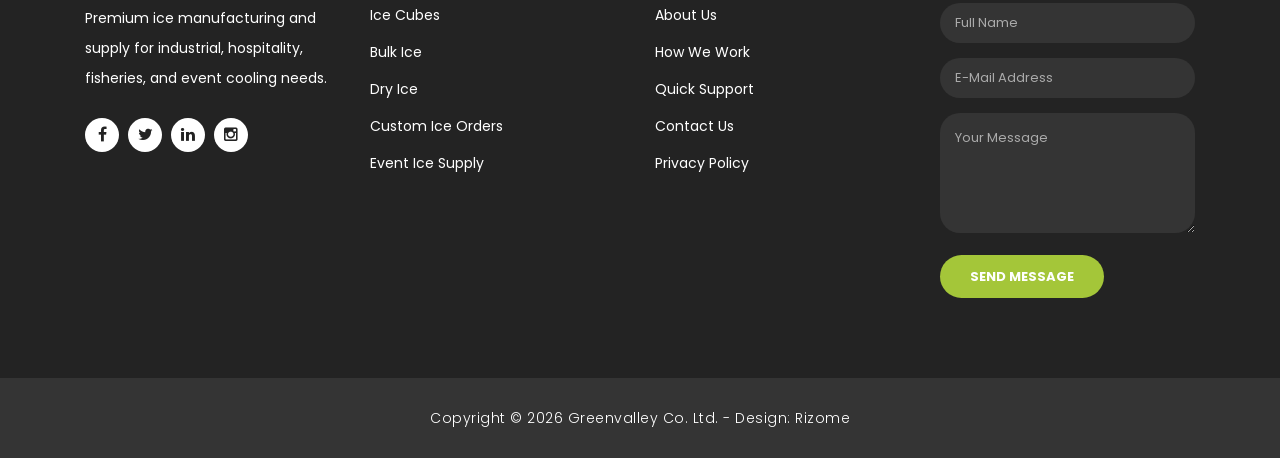
==== commit 3a4f7367: "Update service descriptions in index.html" ====
--- a/index.html
+++ b/index.html
@@ -160,7 +160,7 @@
               <img src="assets/images/Industrial Block Ice.png" alt="">
               <div class="down-content">
                 <h4>Industrial Block Ice</h4>
-                <p>Massive cooling power for fisheries, concrete cooling, and large-scale event storage</p>
+                <p>Massive cooling power for Manufacturing & Chemical Processing,concrete cooling,Swimming Pool Temperature Control, Fisheries and large-scale event storage</p>
                 <!-- <a href="" class="filled-button">Read More</a> -->
               </div>
             </div>
@@ -198,7 +198,7 @@
               <img src="assets/images/flakeicee.png" alt="">
               <div class="down-content">
                 <h4>Freshness-Preserving Flake Ice</h4>
-                <p>Soft, flexible ice flakes that provide uniform cooling coverage, ideal for fisheries, seafood preservation, and food processing industries.</p>
+                <p>Soft, flexible ice flakes that provide uniform cooling coverage, ideal for Supermarket displays, fisheries, seafood preservation, and food processing industries.</p>
                 <!-- <a href="" class="filled-button">Read More</a> -->
               </div>
             </div>
@@ -293,7 +293,7 @@
                   <div class="right-content">
                     <span>Who we are</span>
                     <h2>Trusted Ice Manufacturers <em>in the UAE</em></h2>
-                    <p><em>Greenvalley</em> Ice is a professional ice manufacturing company based in the UAE, specializing in high-quality ice production using modern facilities and strict hygiene standards.<br><br>We manufacture and supply Cube Ice, Tube Ice, Dry Ice, Block Ice, Flake Ice, and Gel Ice for hotels, restaurants, fisheries, food processing units, medical facilities, and events.</p>
+                    <p><em>Greenvalley</em> Ice is a professional ice manufacturing company based in the UAE, specializing in high-quality ice production using modern facilities and strict hygiene standards.<br><br>We manufacture and supply Block Ice, Cube Ice, Tube Ice, Dry Ice,  Flake Ice, and Gel Ice for hotels, restaurants, fisheries, food processing units, medical facilities, and events.</p>
                     <a href="#" class="filled-buttons">Download</a>
                   </div>
                 </div>
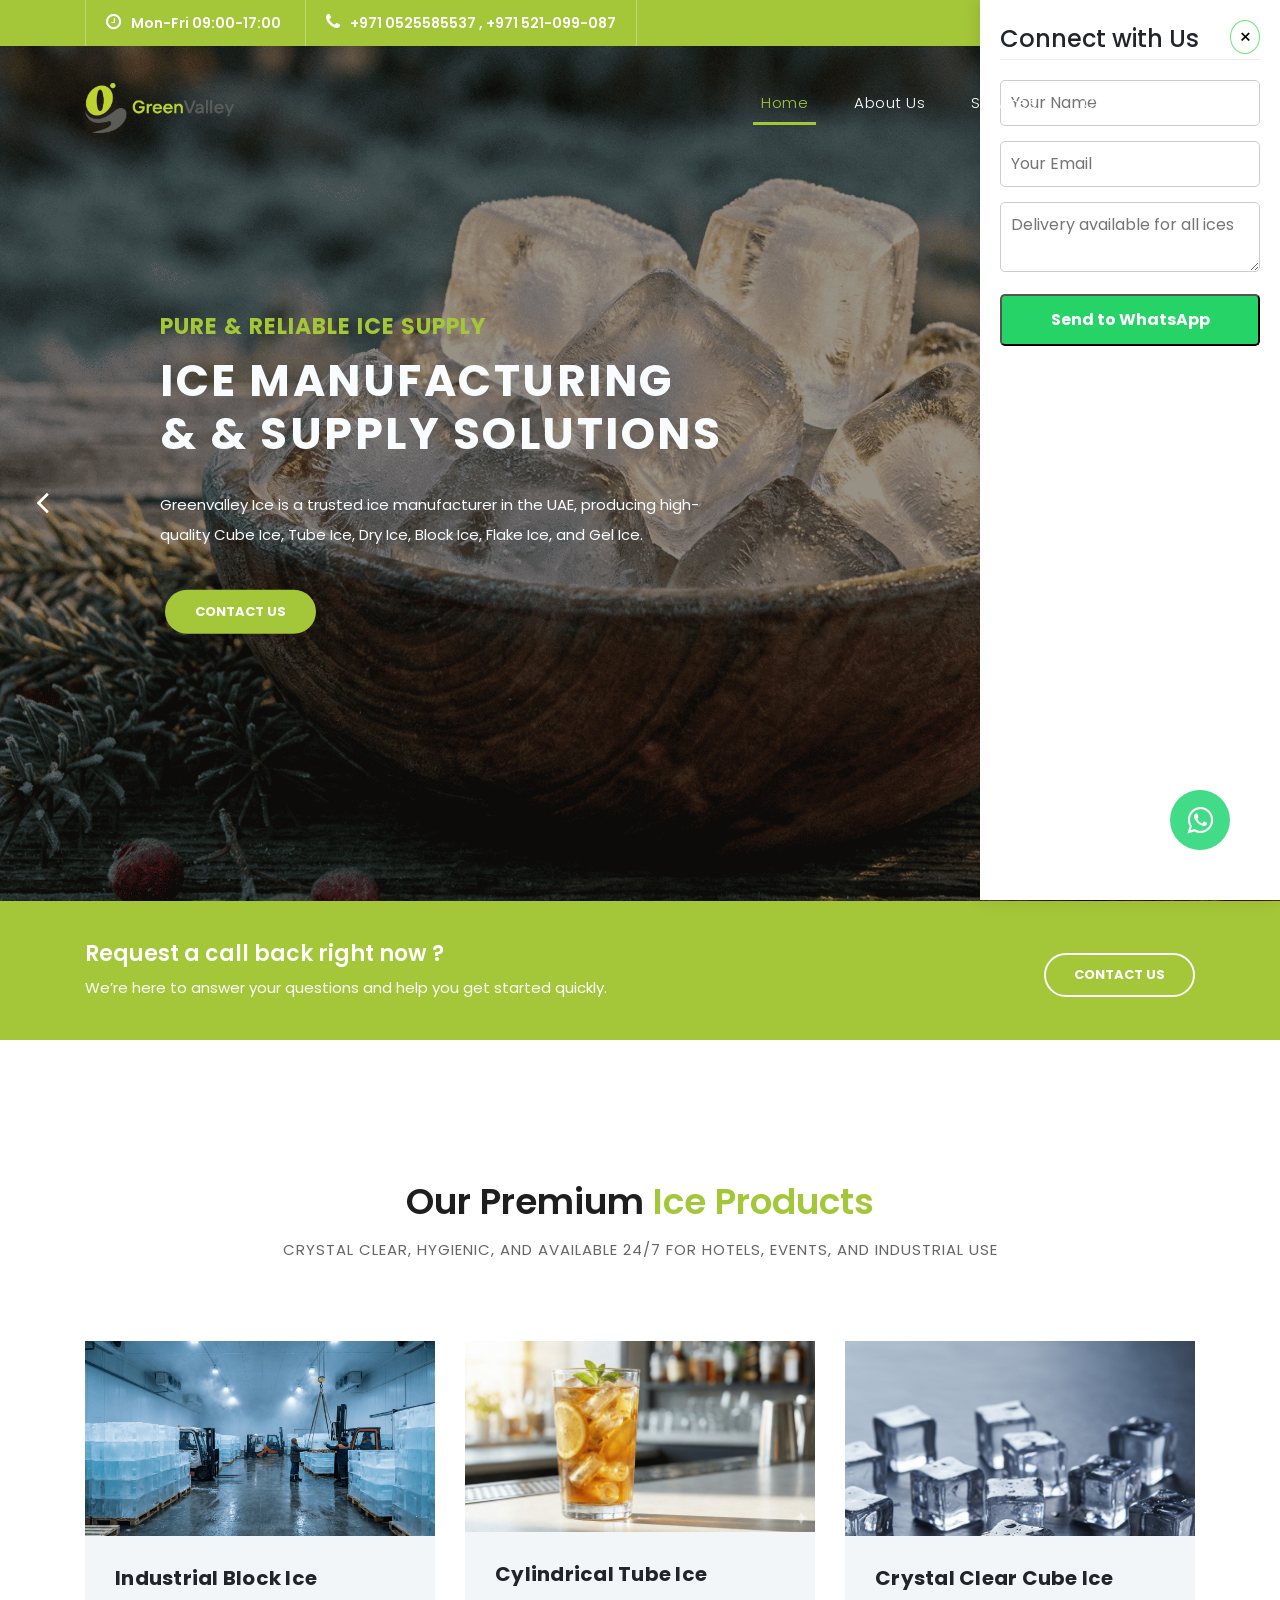
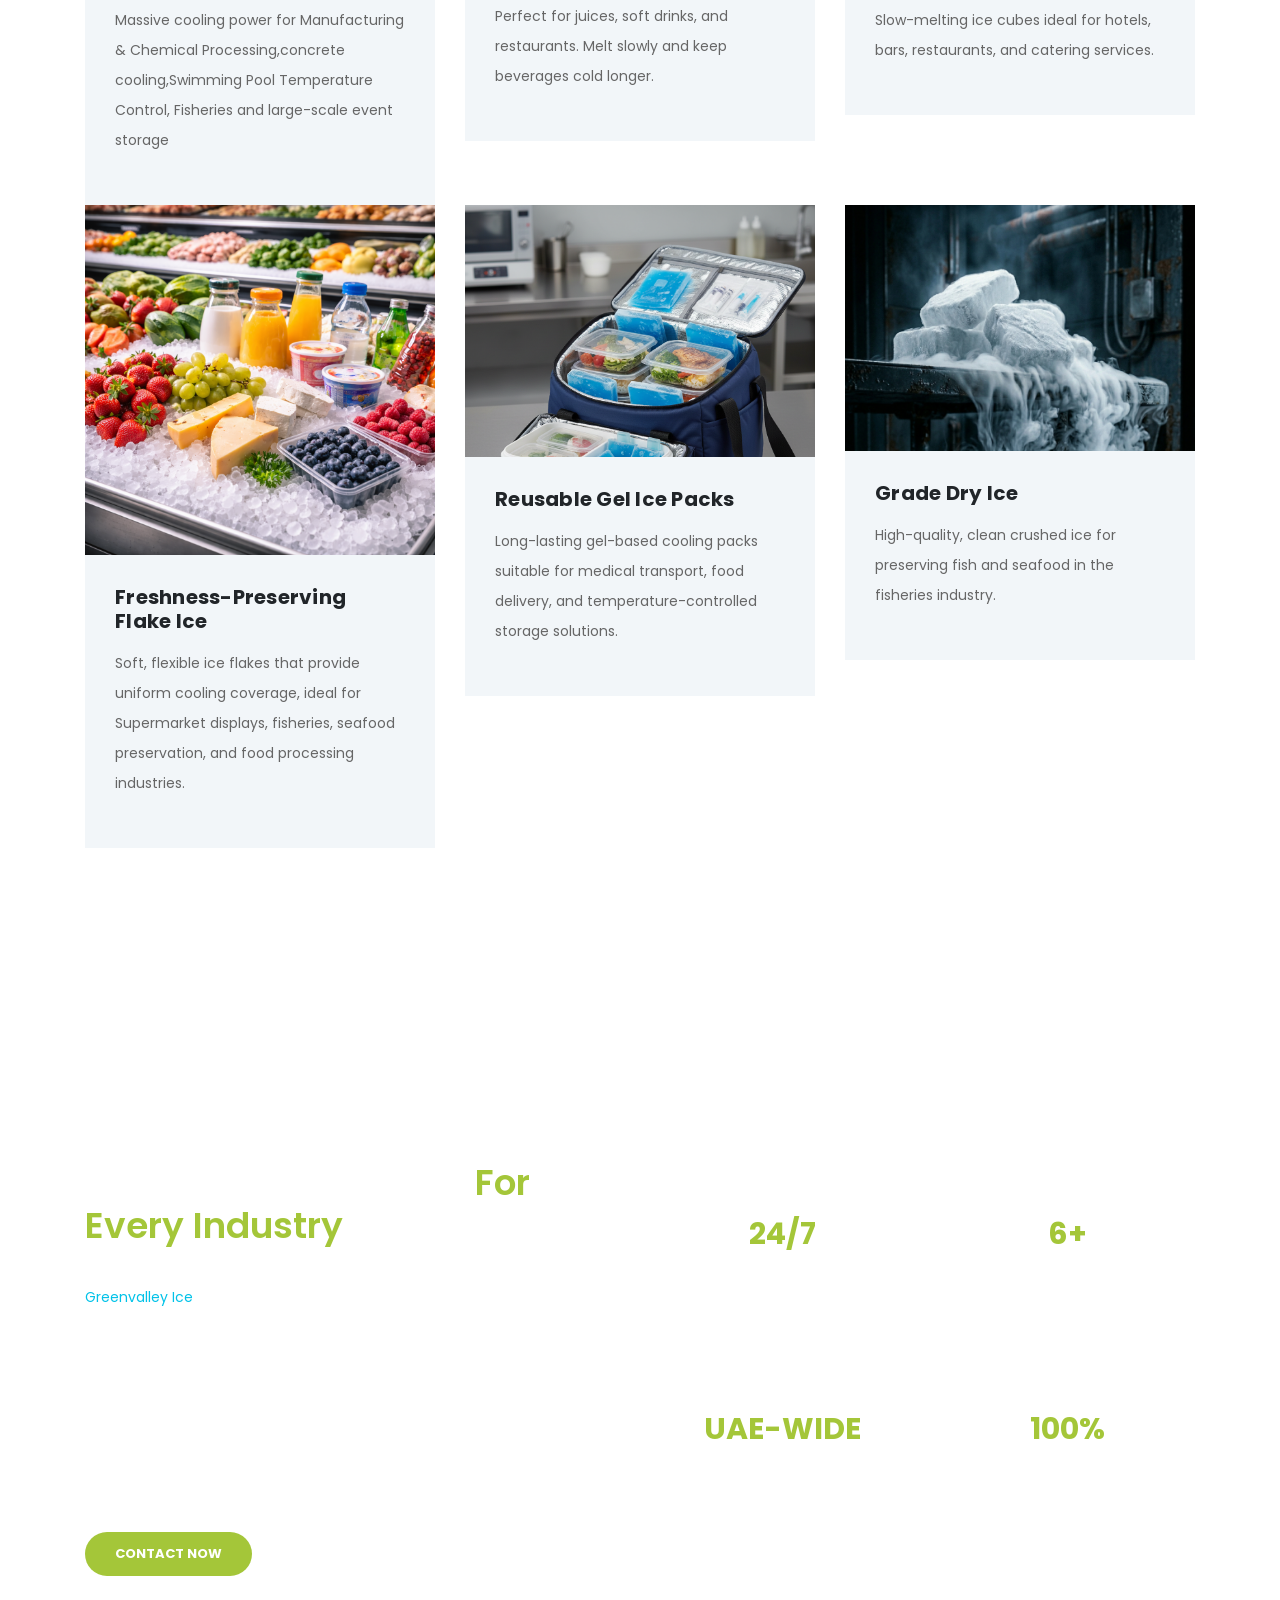
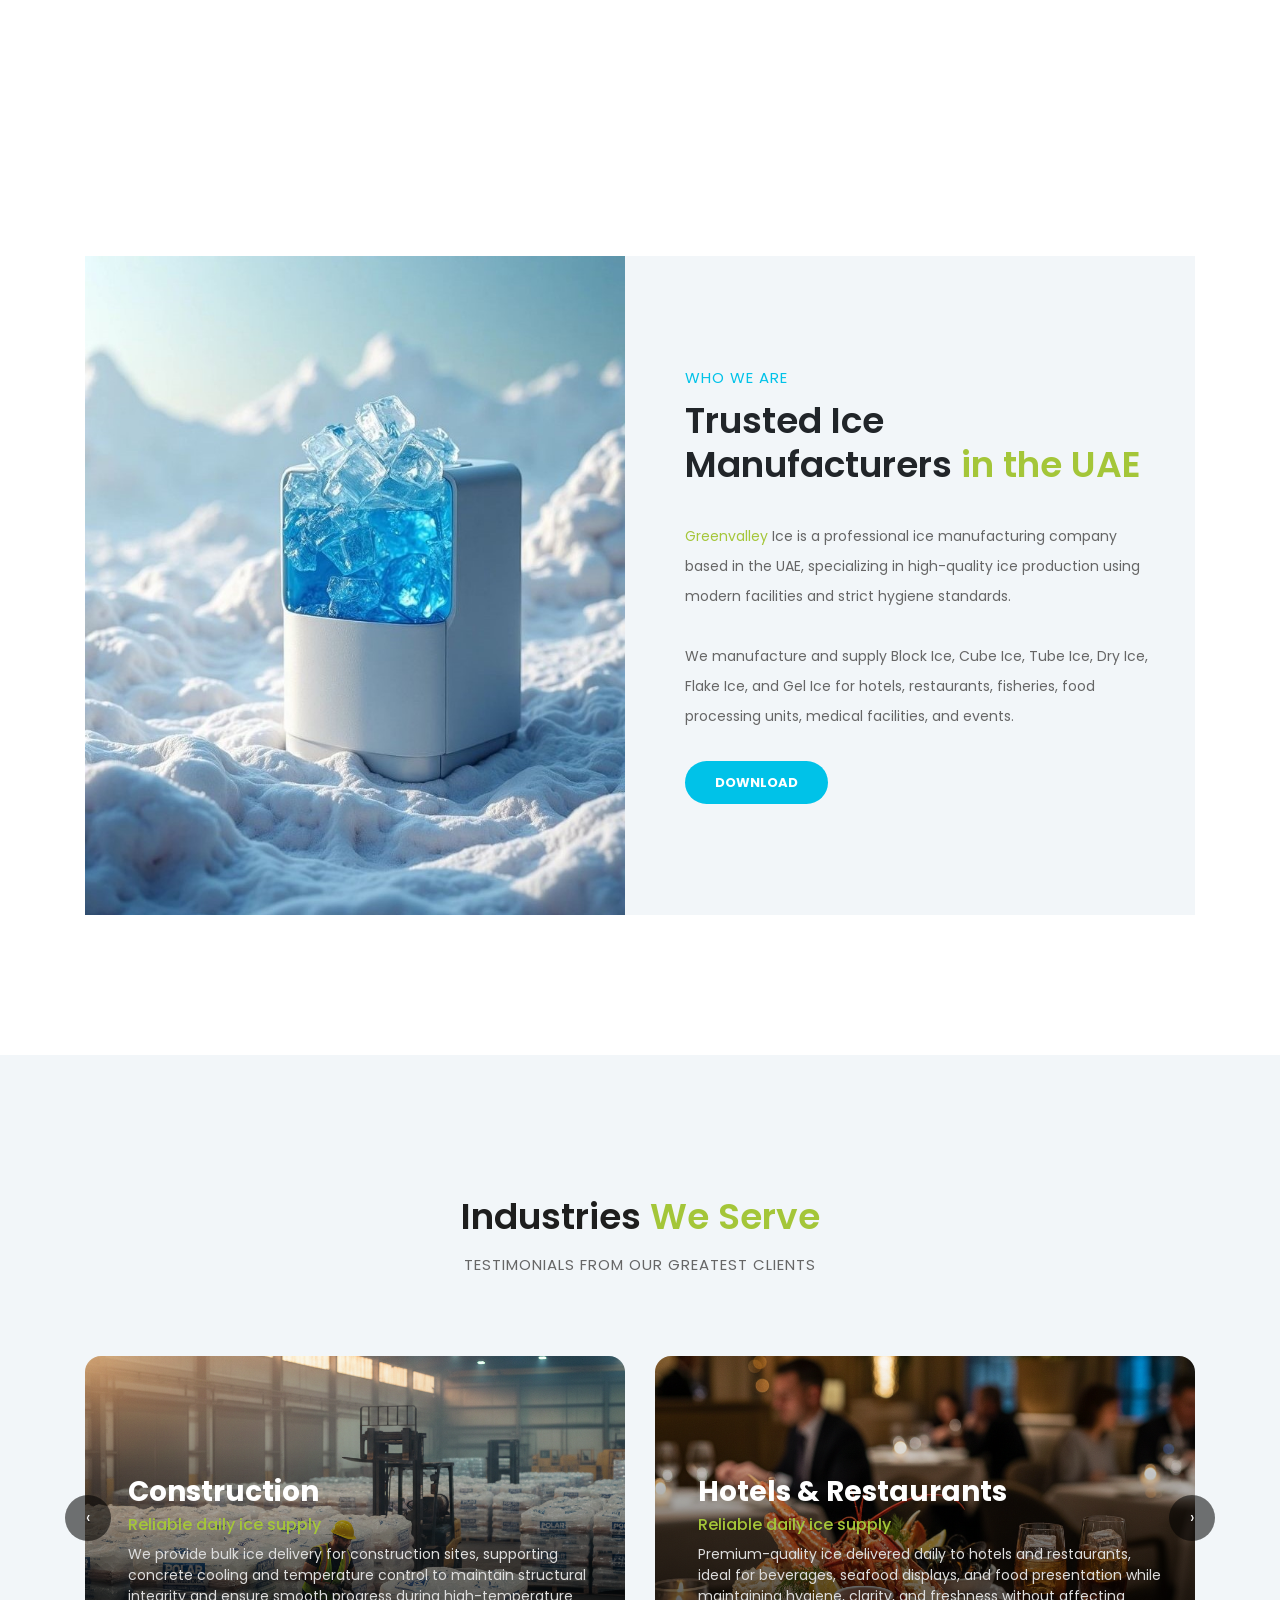
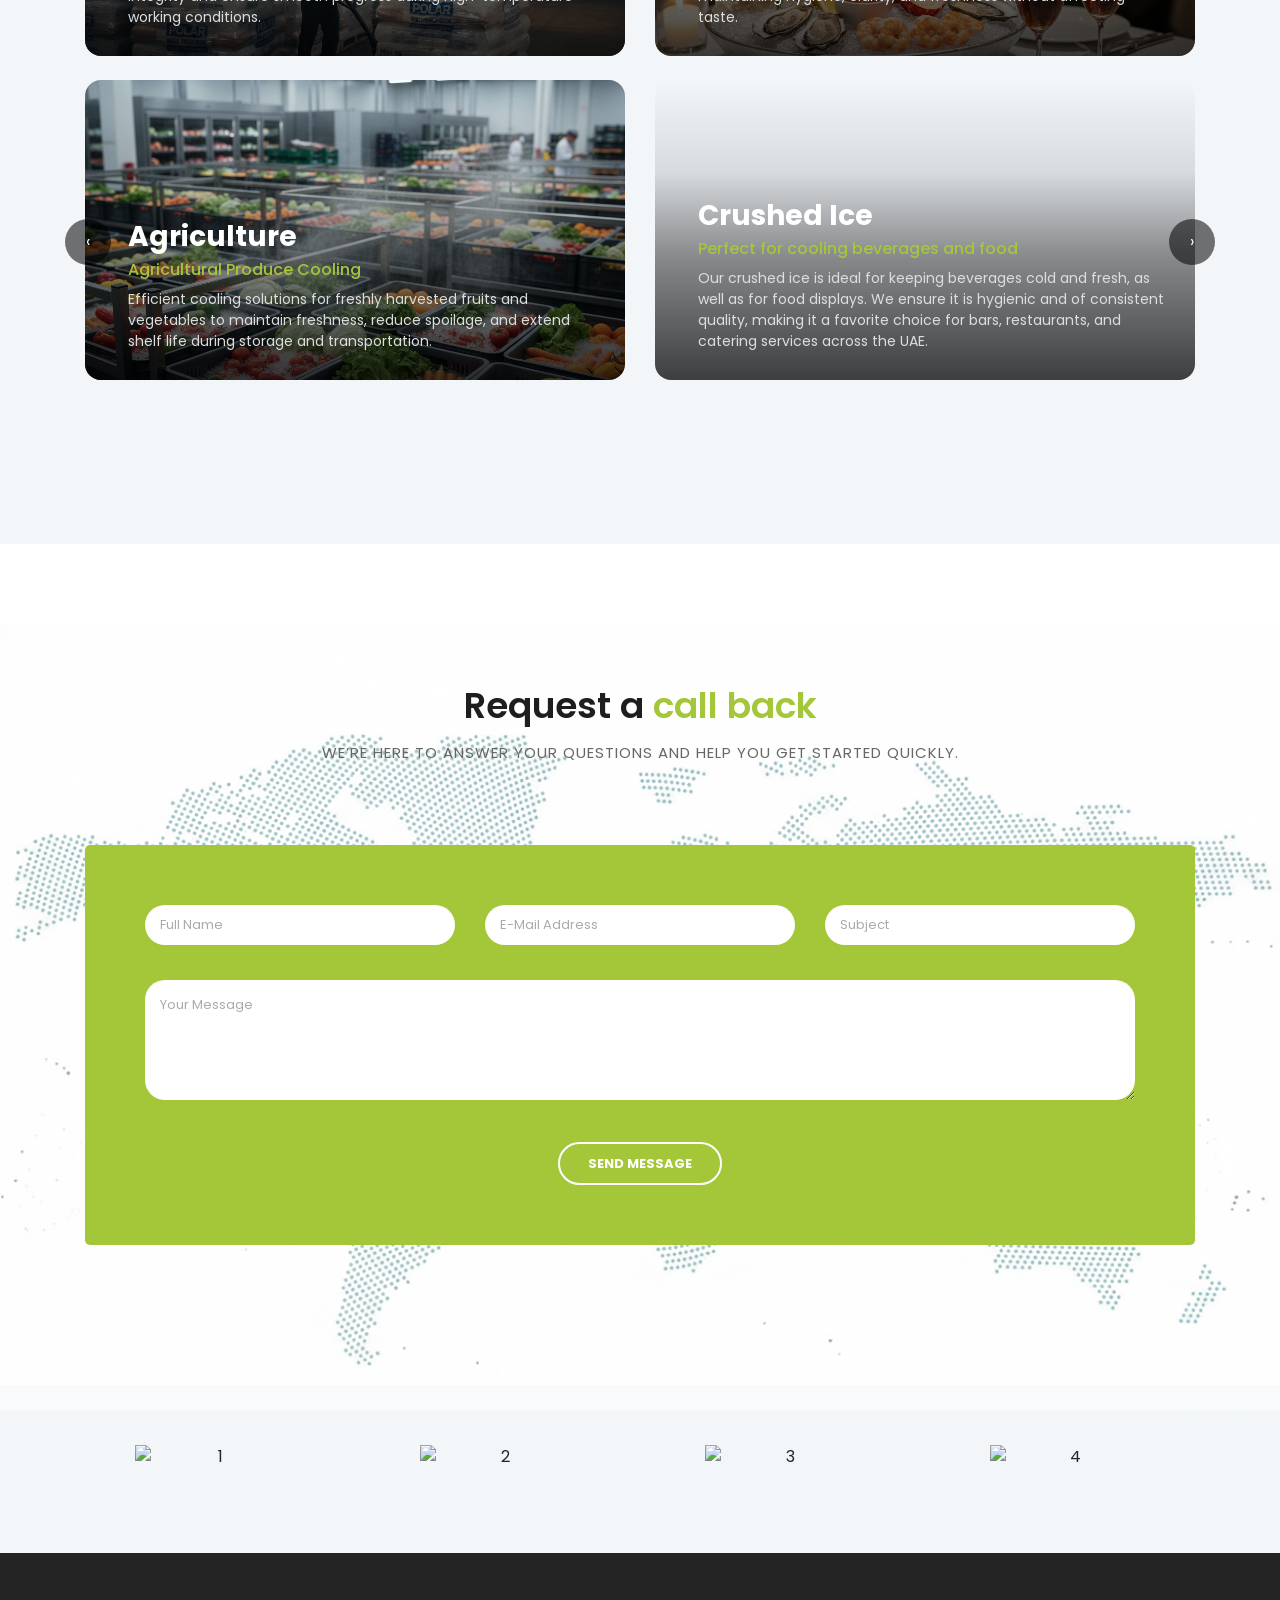
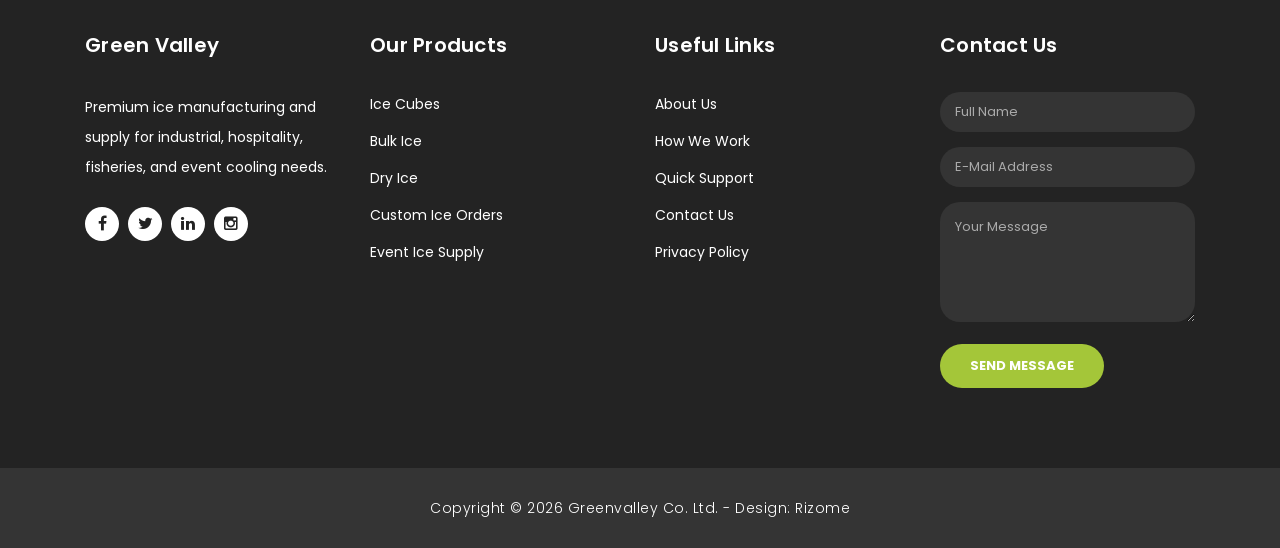
==== commit 5fa05dd9: "Update index.html" ====
--- a/index.html
+++ b/index.html
@@ -195,7 +195,7 @@
 
           <div class="col-md-4">
             <div class="service-item">
-              <img src="assets/images/flakeicee.png" alt="">
+              <img src="assets/images/flakeice1.png" alt="">
               <div class="down-content">
                 <h4>Freshness-Preserving Flake Ice</h4>
                 <p>Soft, flexible ice flakes that provide uniform cooling coverage, ideal for Supermarket displays, fisheries, seafood preservation, and food processing industries.</p>
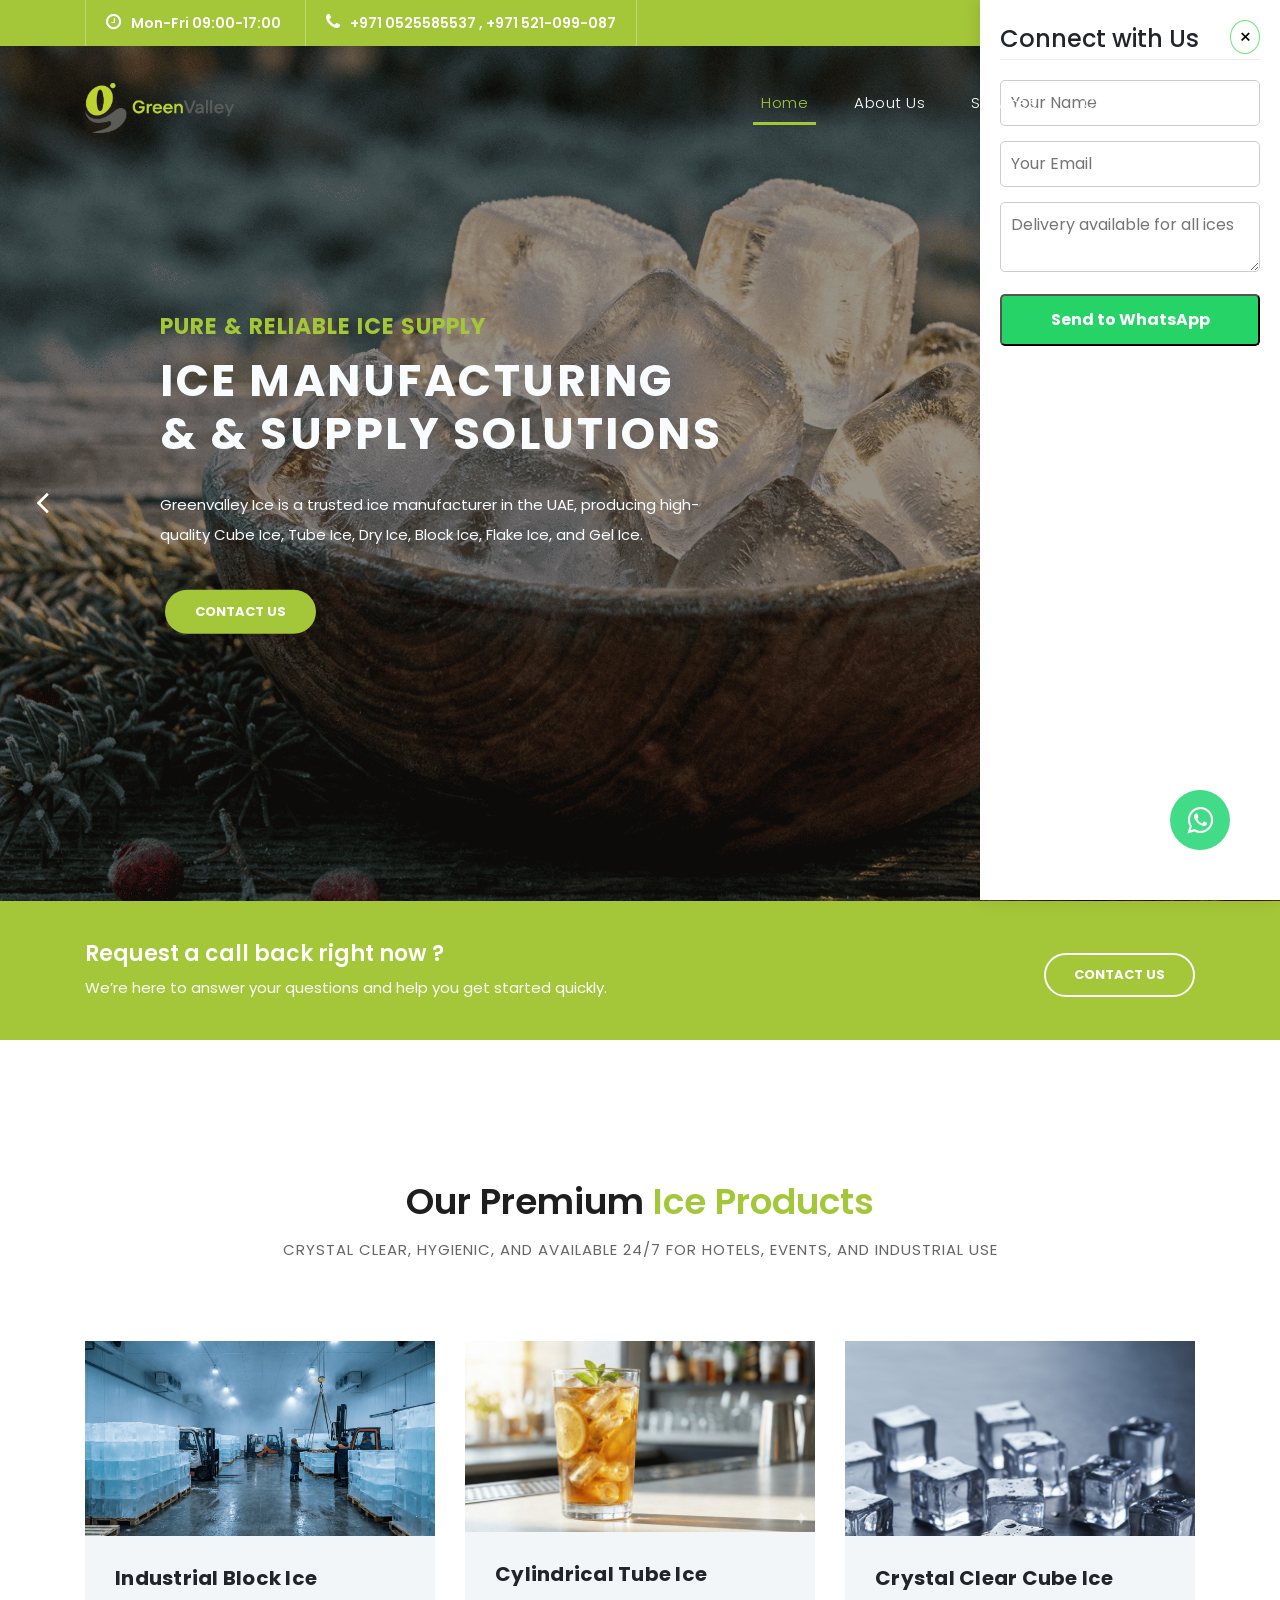
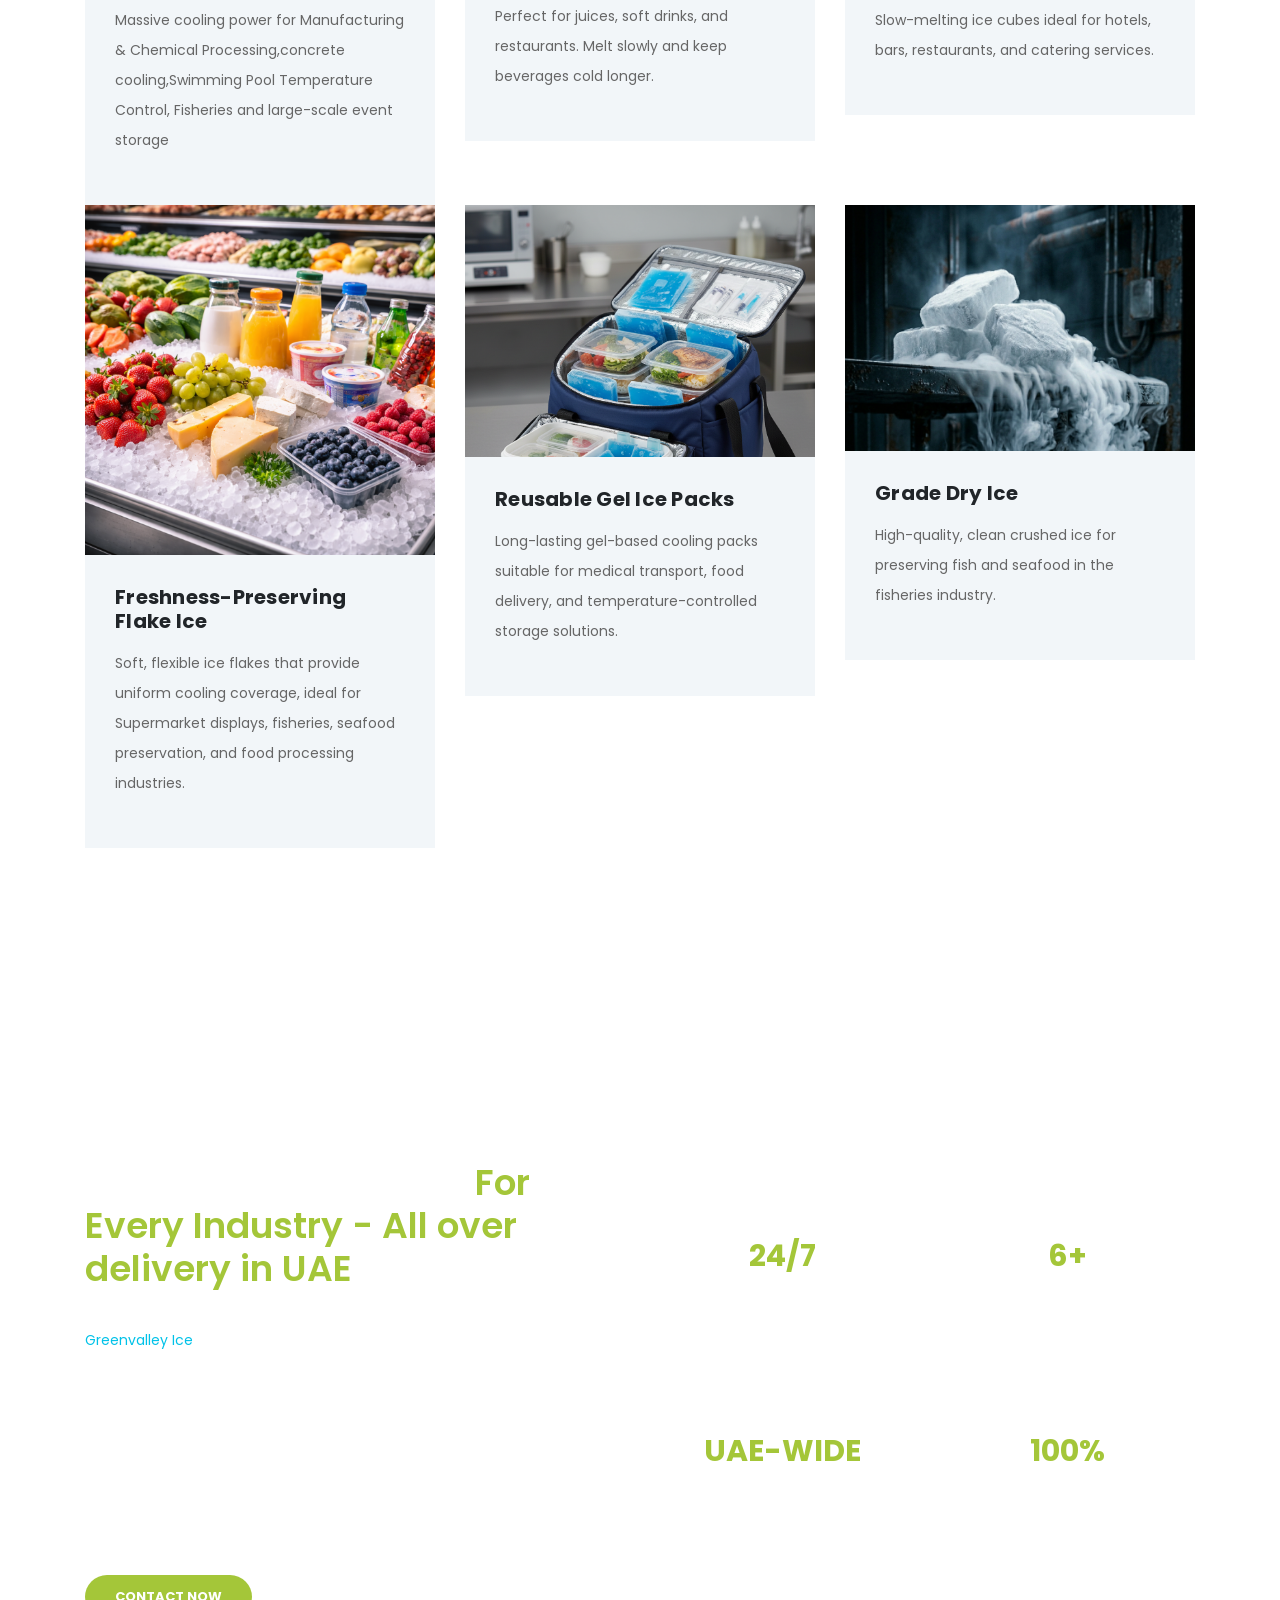
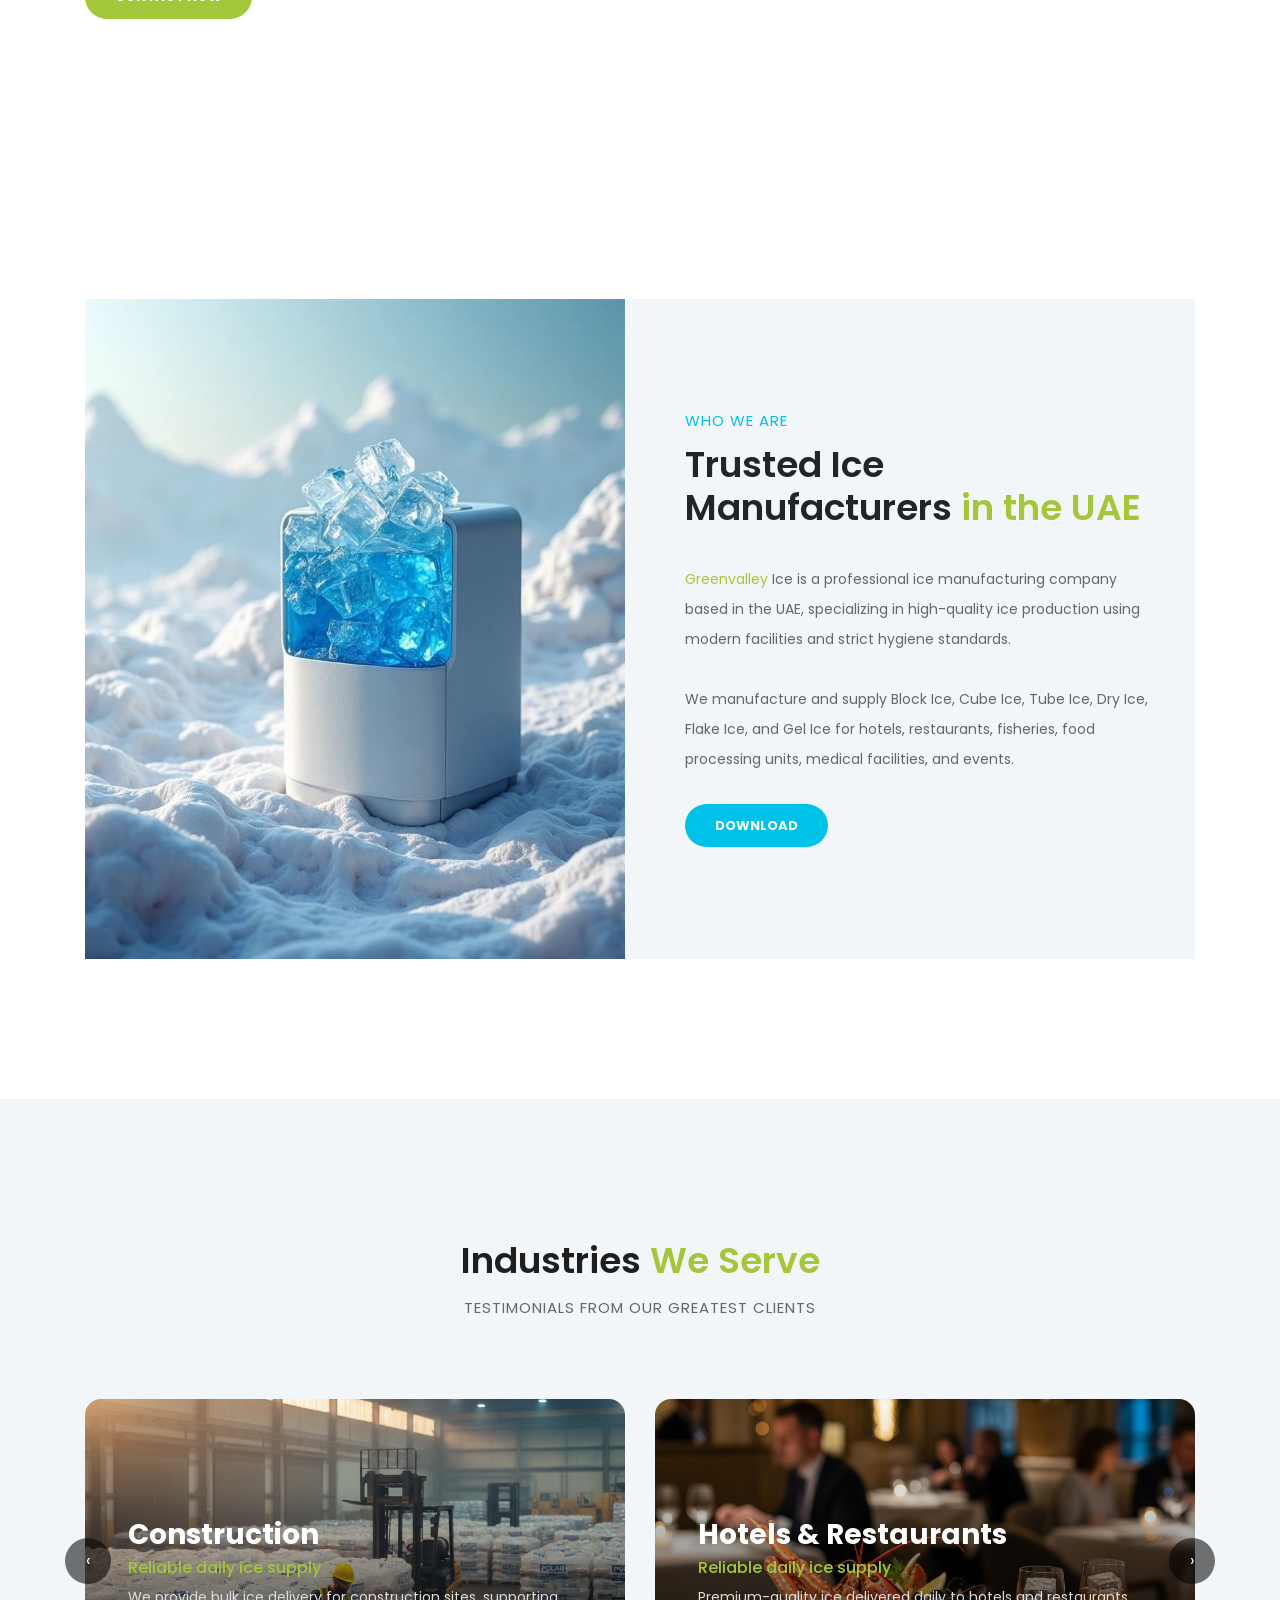
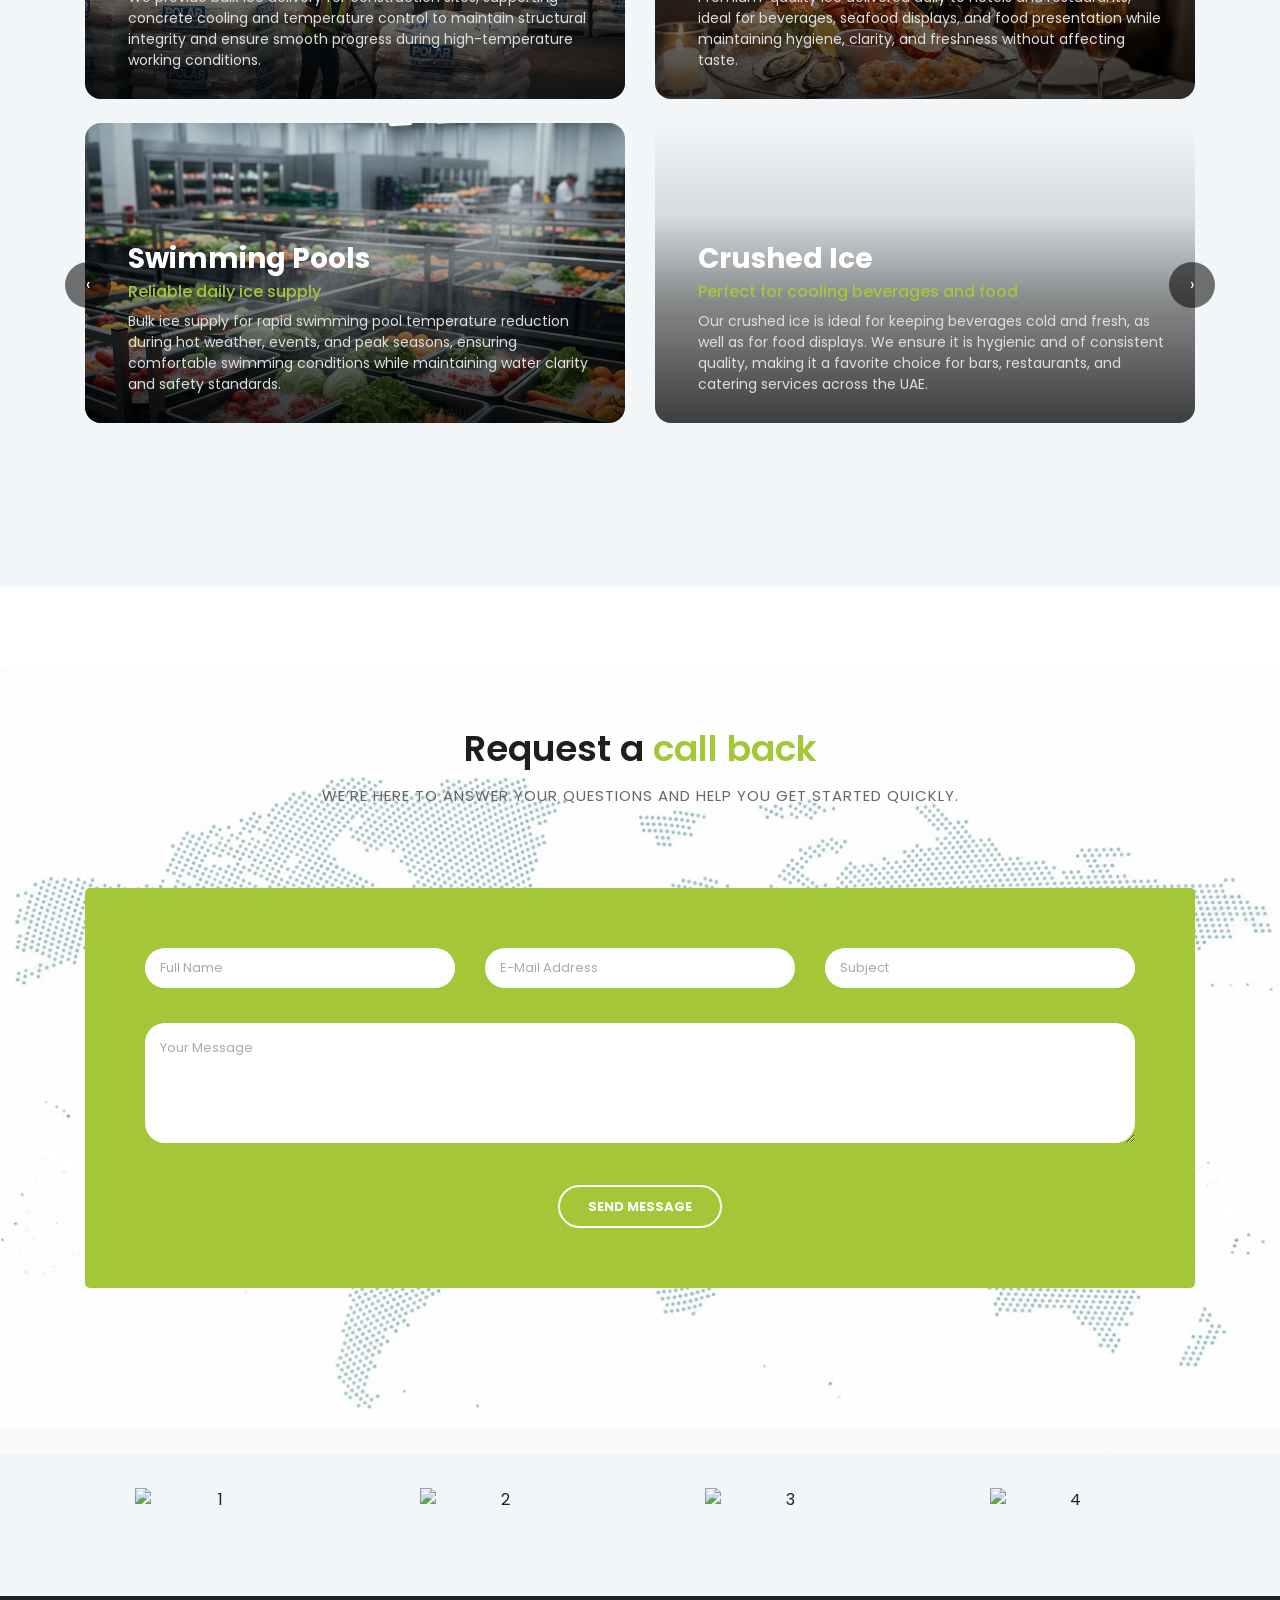
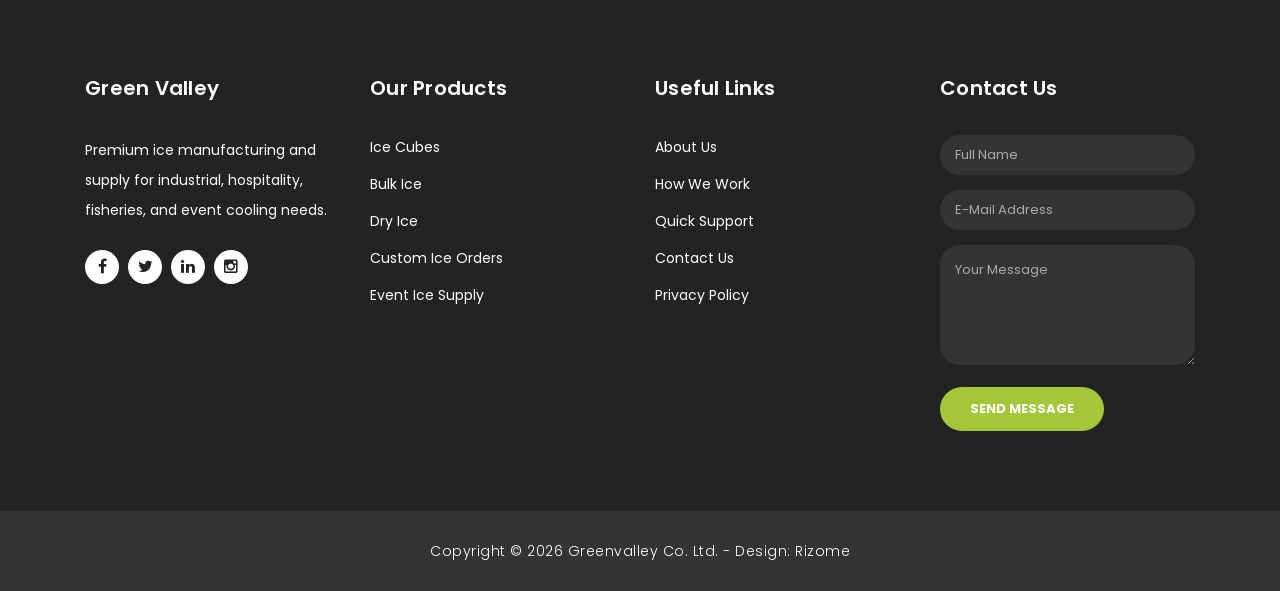
==== commit c7c41e66: "Update ice service descriptions and headings" ====
--- a/index.html
+++ b/index.html
@@ -240,7 +240,7 @@
           <div class="col-md-6">
             <div class="left-content">
               <span>WHY CHOOSE GREENVALLEY ICE</span>
-              <h2>Reliable Ice Solutions <em> For Every Industry</em></h2>
+              <h2>Reliable Ice Solutions <em> For Every Industry - All over delivery in UAE</em></h2>
               <p><em>Greenvalley Ice</em> is a trusted ice manufacturer in the UAE, delivering high-quality ice products with strict hygiene standards and consistent supply. Our modern production facility ensures dependable service for commercial and industrial customers.
               <br><br>We support hotels, restaurants, fisheries, food processing units, medical facilities, and events with fast response and on-time delivery.</p>
               <a href="contact.html" class="filled-button">Contact Now</a>
@@ -340,13 +340,13 @@
 
           <div class="ice-card col-md-4 ice-card3">
             <div class="card-content ">
-              <h2>Swimming Pools</h2>
-              <h4>Reliable daily ice supply</h4>
-              <p>
-                Bulk ice supply for rapid swimming pool temperature reduction during hot weather, events, and peak seasons, ensuring comfortable swimming conditions while maintaining water clarity and safety standards.
-              </p>
-            </div>
-          </div>
+              <h2>Agriculture</h2>
+              <h4>Agricultural Produce Cooling</h4>
+              <p>
+                Efficient cooling solutions for freshly harvested fruits and vegetables to maintain freshness, reduce spoilage, and extend shelf life during storage and transportation.
+              </p>
+            </div>
+            </div>
 
           <div class="ice-card col-md-4 ice-card7">
             <div class="card-content ">
@@ -375,10 +375,10 @@
               
           <div class="ice-card col-md-4 ice-card5">
             <div class="card-content ">
-              <h2>Agriculture</h2>
-              <h4>Agricultural Produce Cooling</h4>
-              <p>
-                Efficient cooling solutions for freshly harvested fruits and vegetables to maintain freshness, reduce spoilage, and extend shelf life during storage and transportation.
+              <h2>Swimming Pools</h2>
+              <h4>Reliable daily ice supply</h4>
+              <p>
+                Bulk ice supply for rapid swimming pool temperature reduction during hot weather, events, and peak seasons, ensuring comfortable swimming conditions while maintaining water clarity and safety standards.
               </p>
             </div>
           </div>
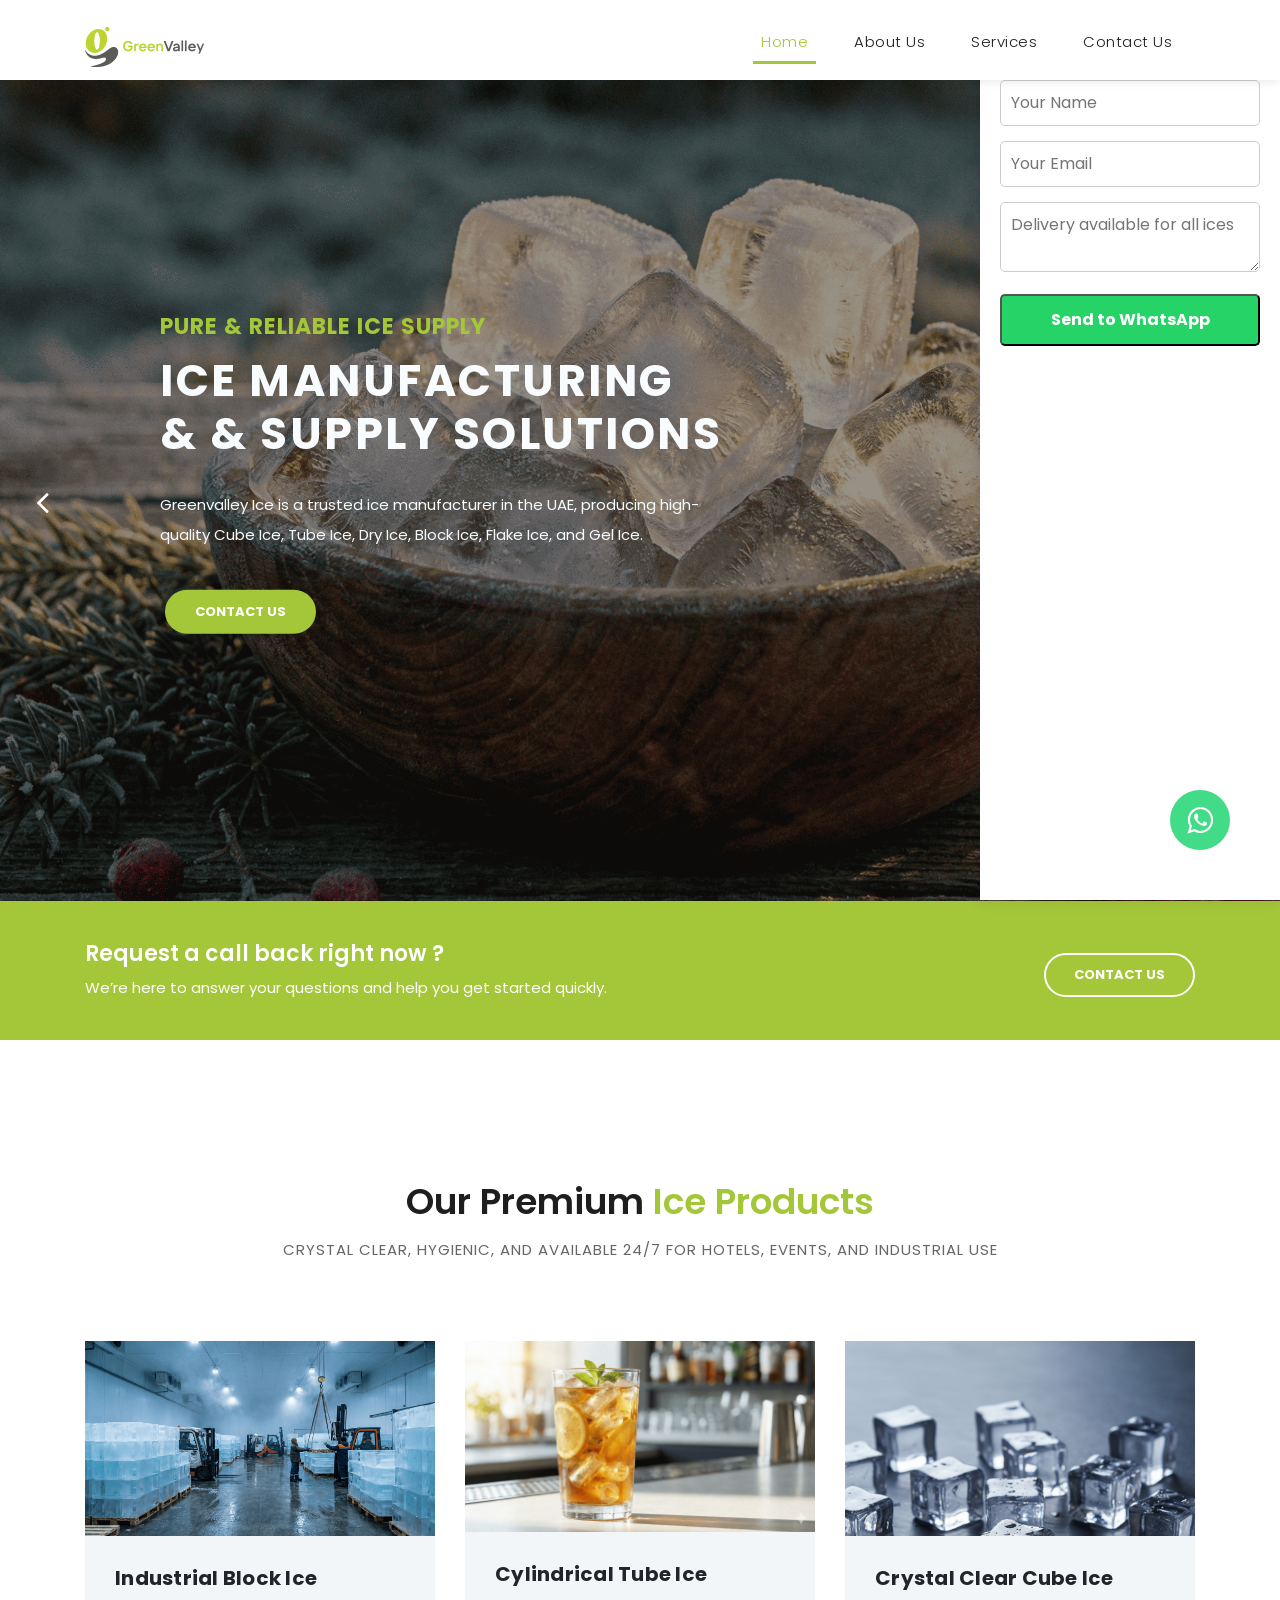
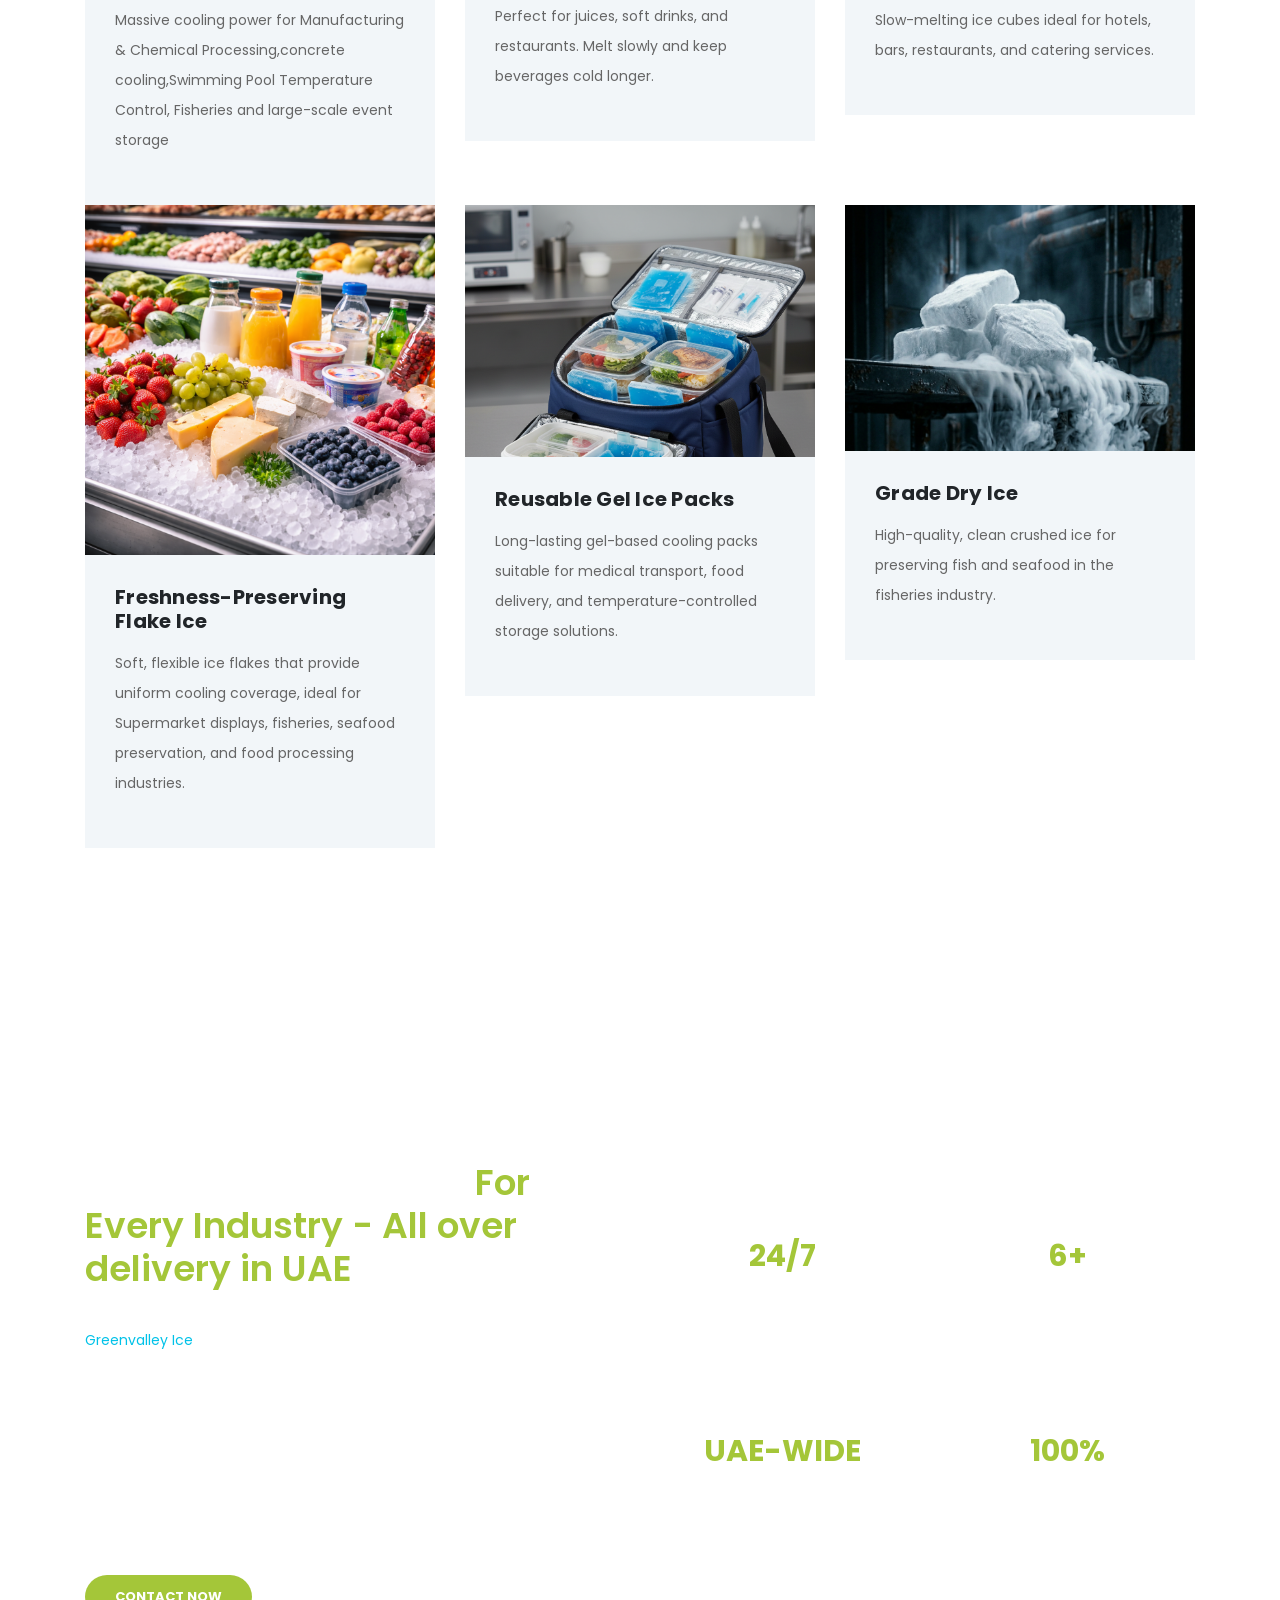
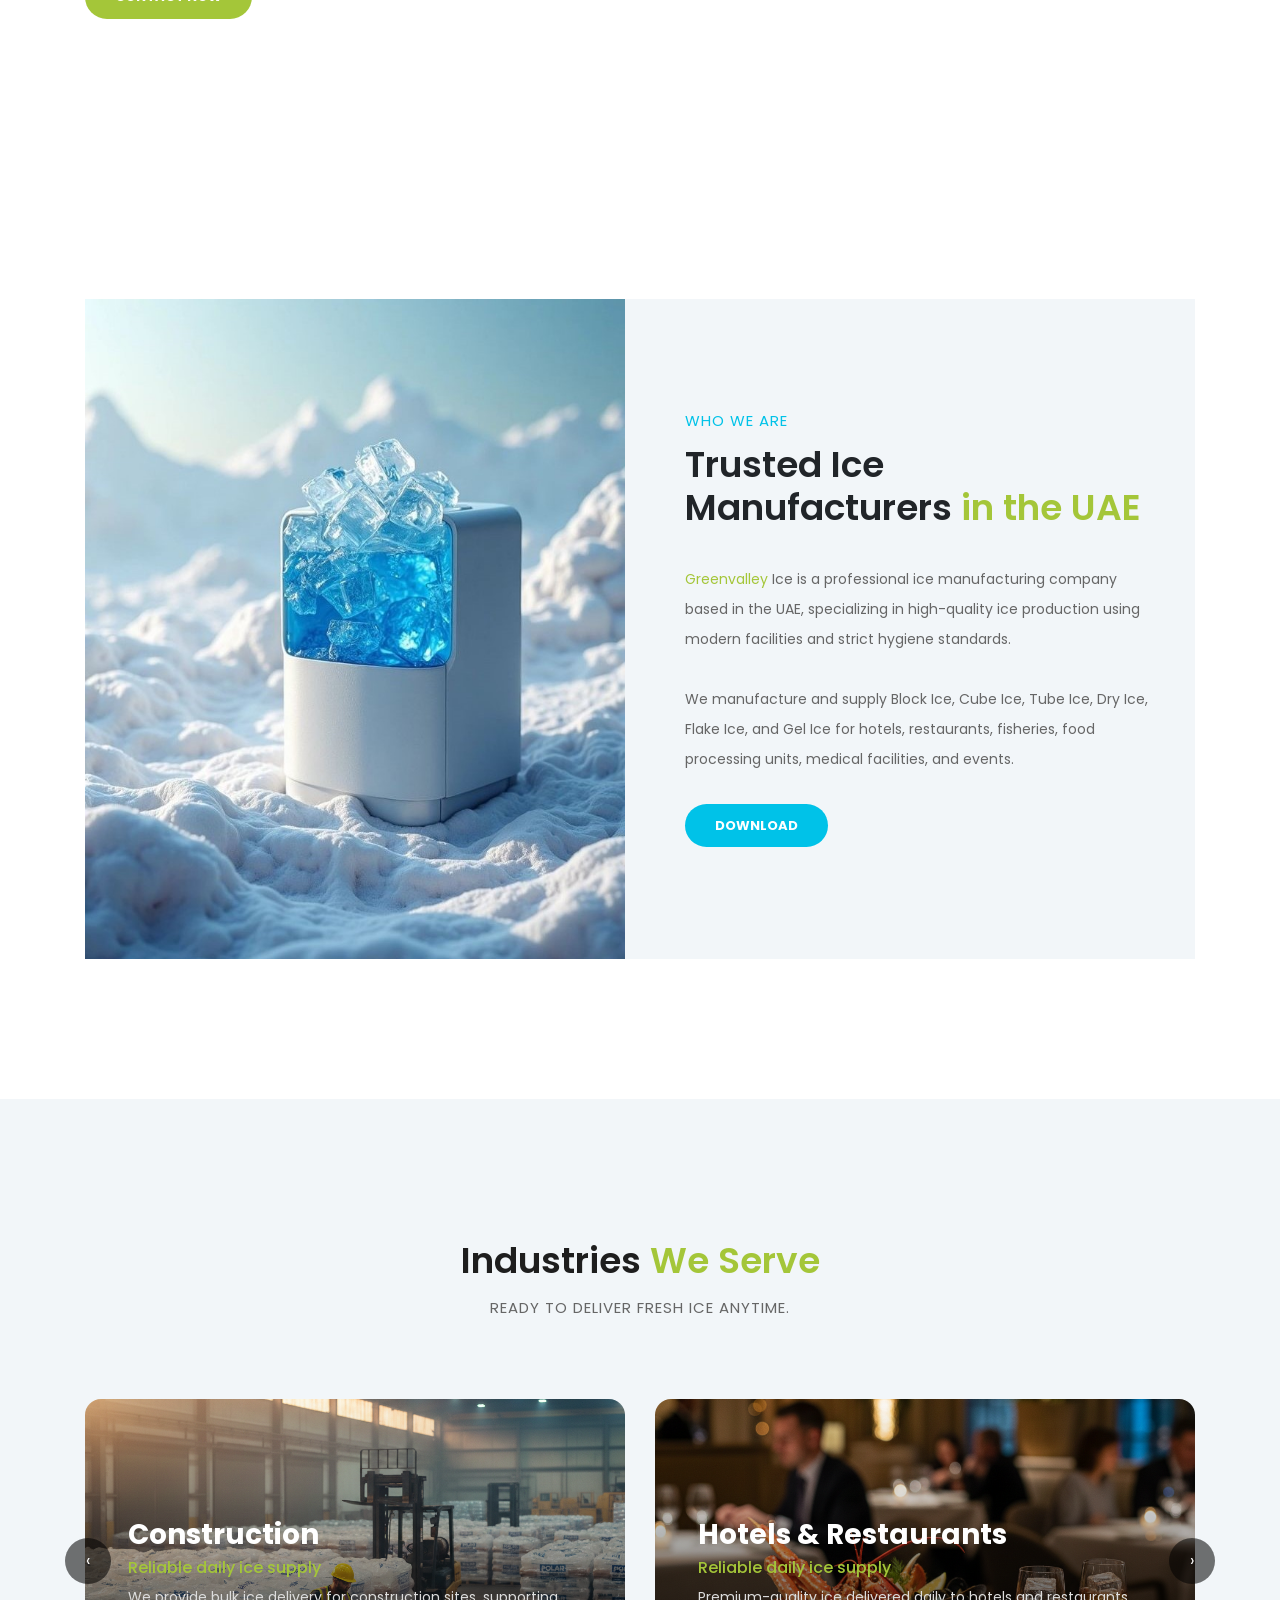
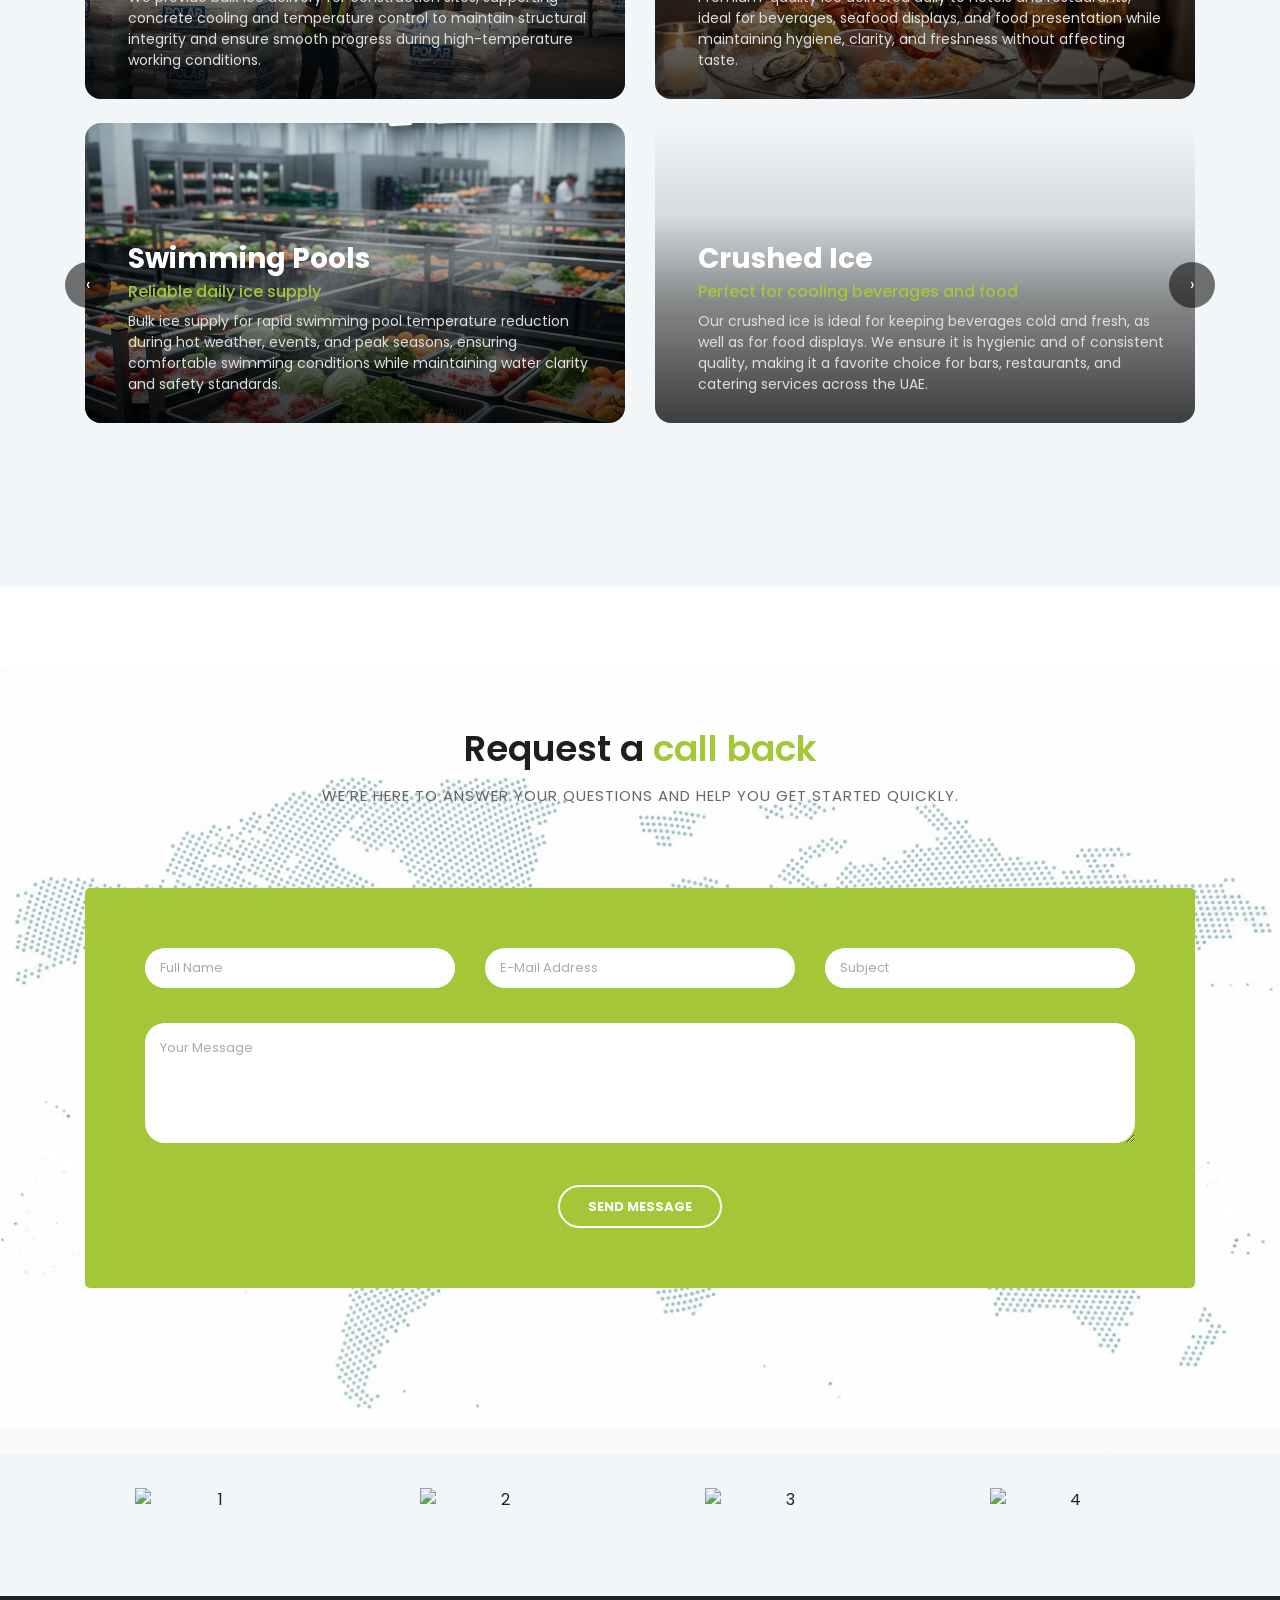
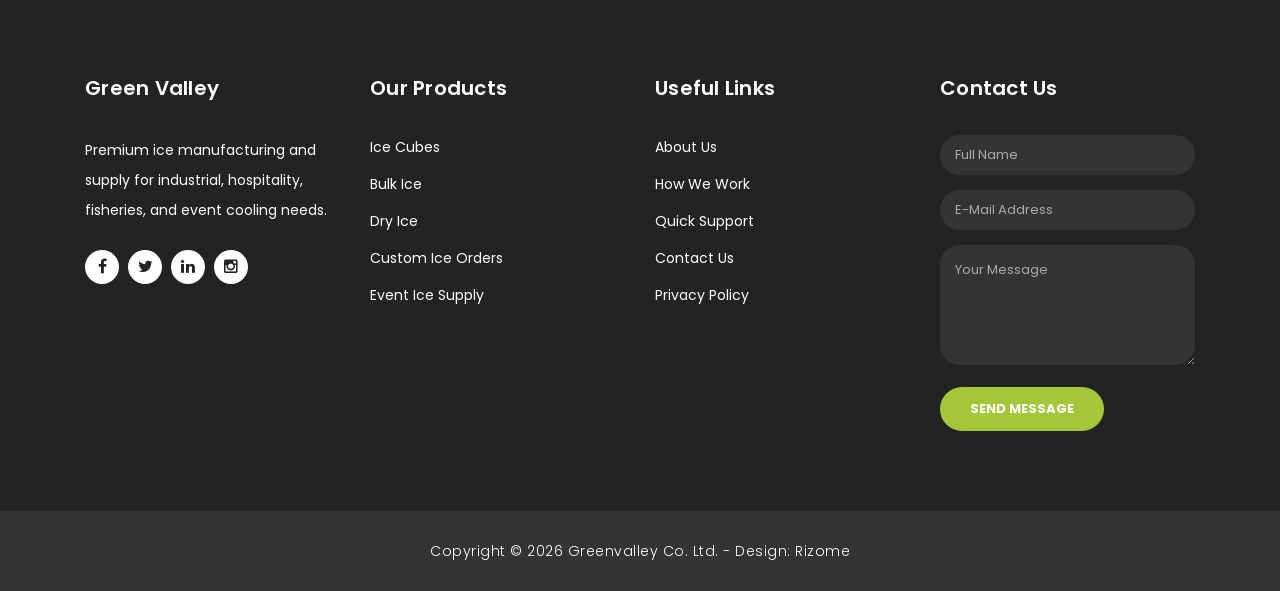
==== commit c2d8d17a: "Update testimonials text in index.html" ====
--- a/index.html
+++ b/index.html
@@ -313,7 +313,7 @@
           <div class="col-md-12">
             <div class="section-heading">
               <h2>Industries <em>We Serve</em></h2>
-              <span>testimonials from our greatest clients</span>
+              <span>Ready to Deliver Fresh Ice Anytime.</span>
             </div>
           </div>
           <div class="col-md-12">
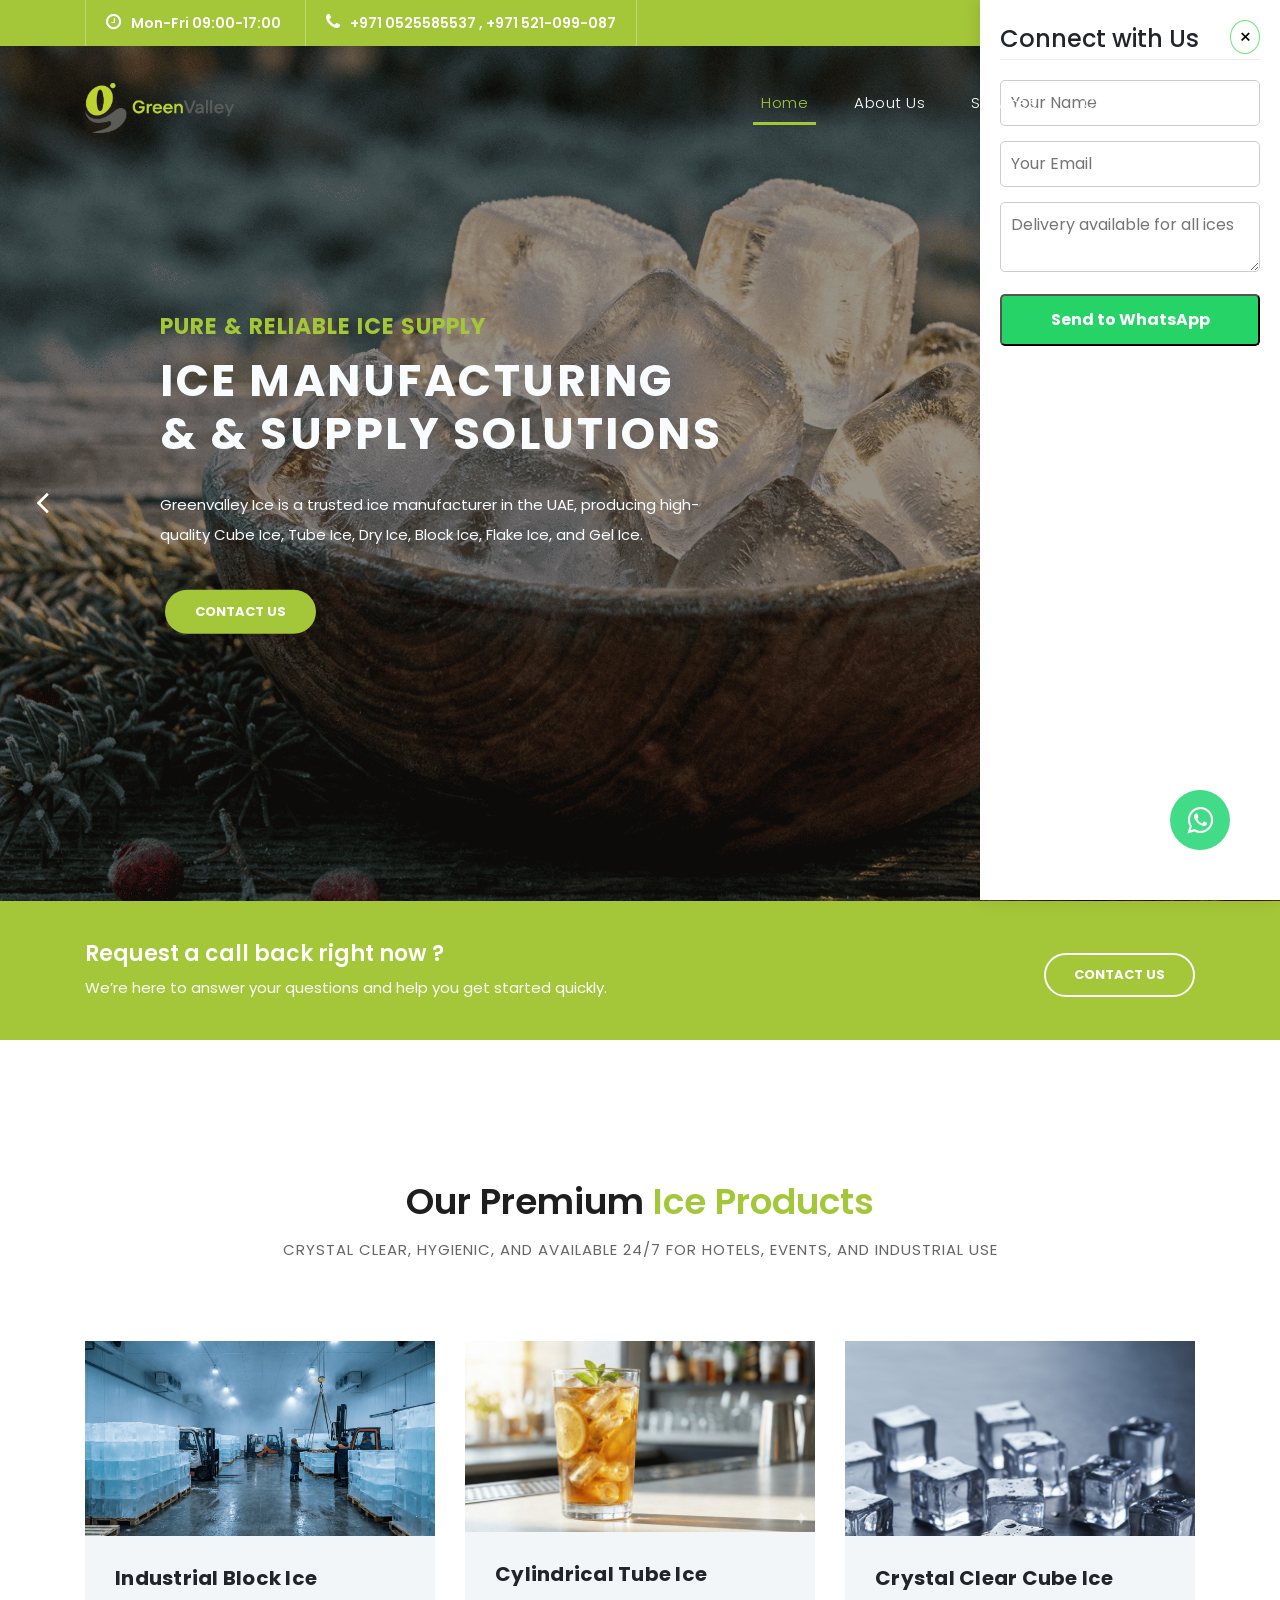
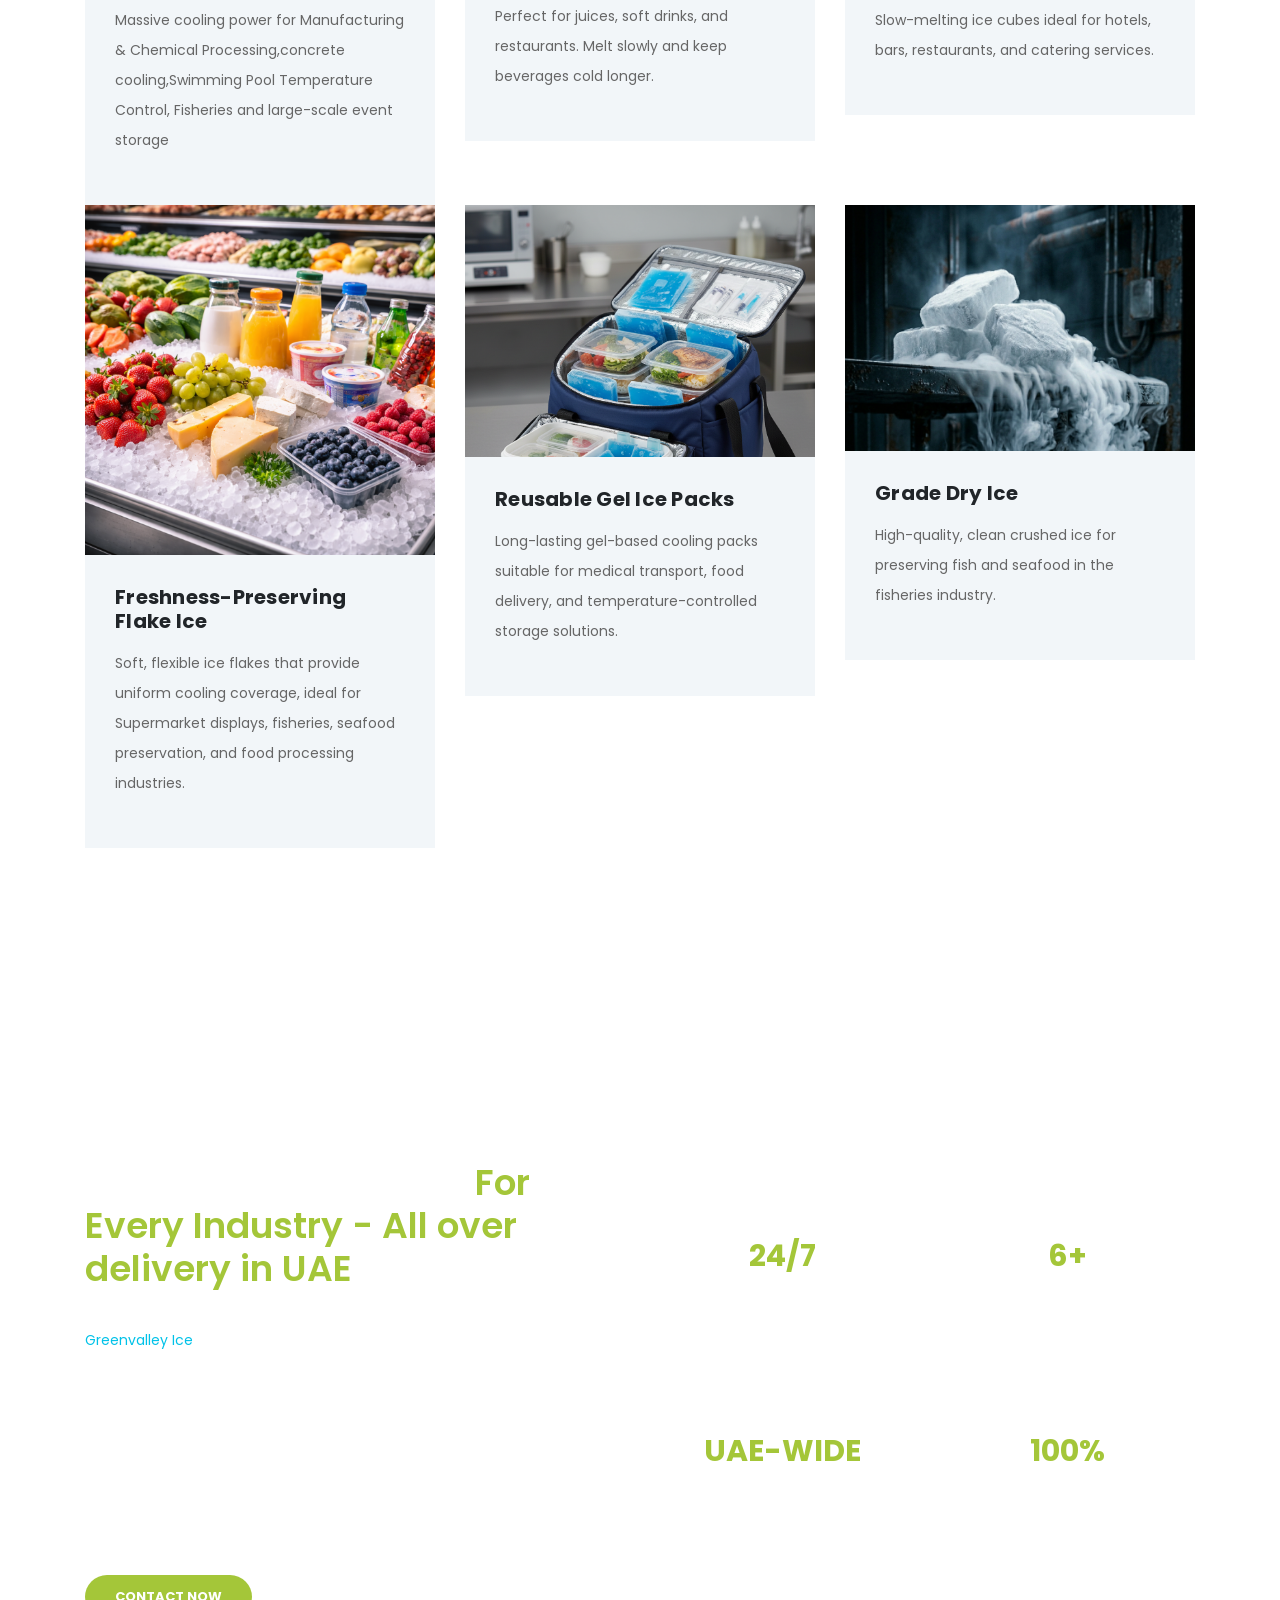
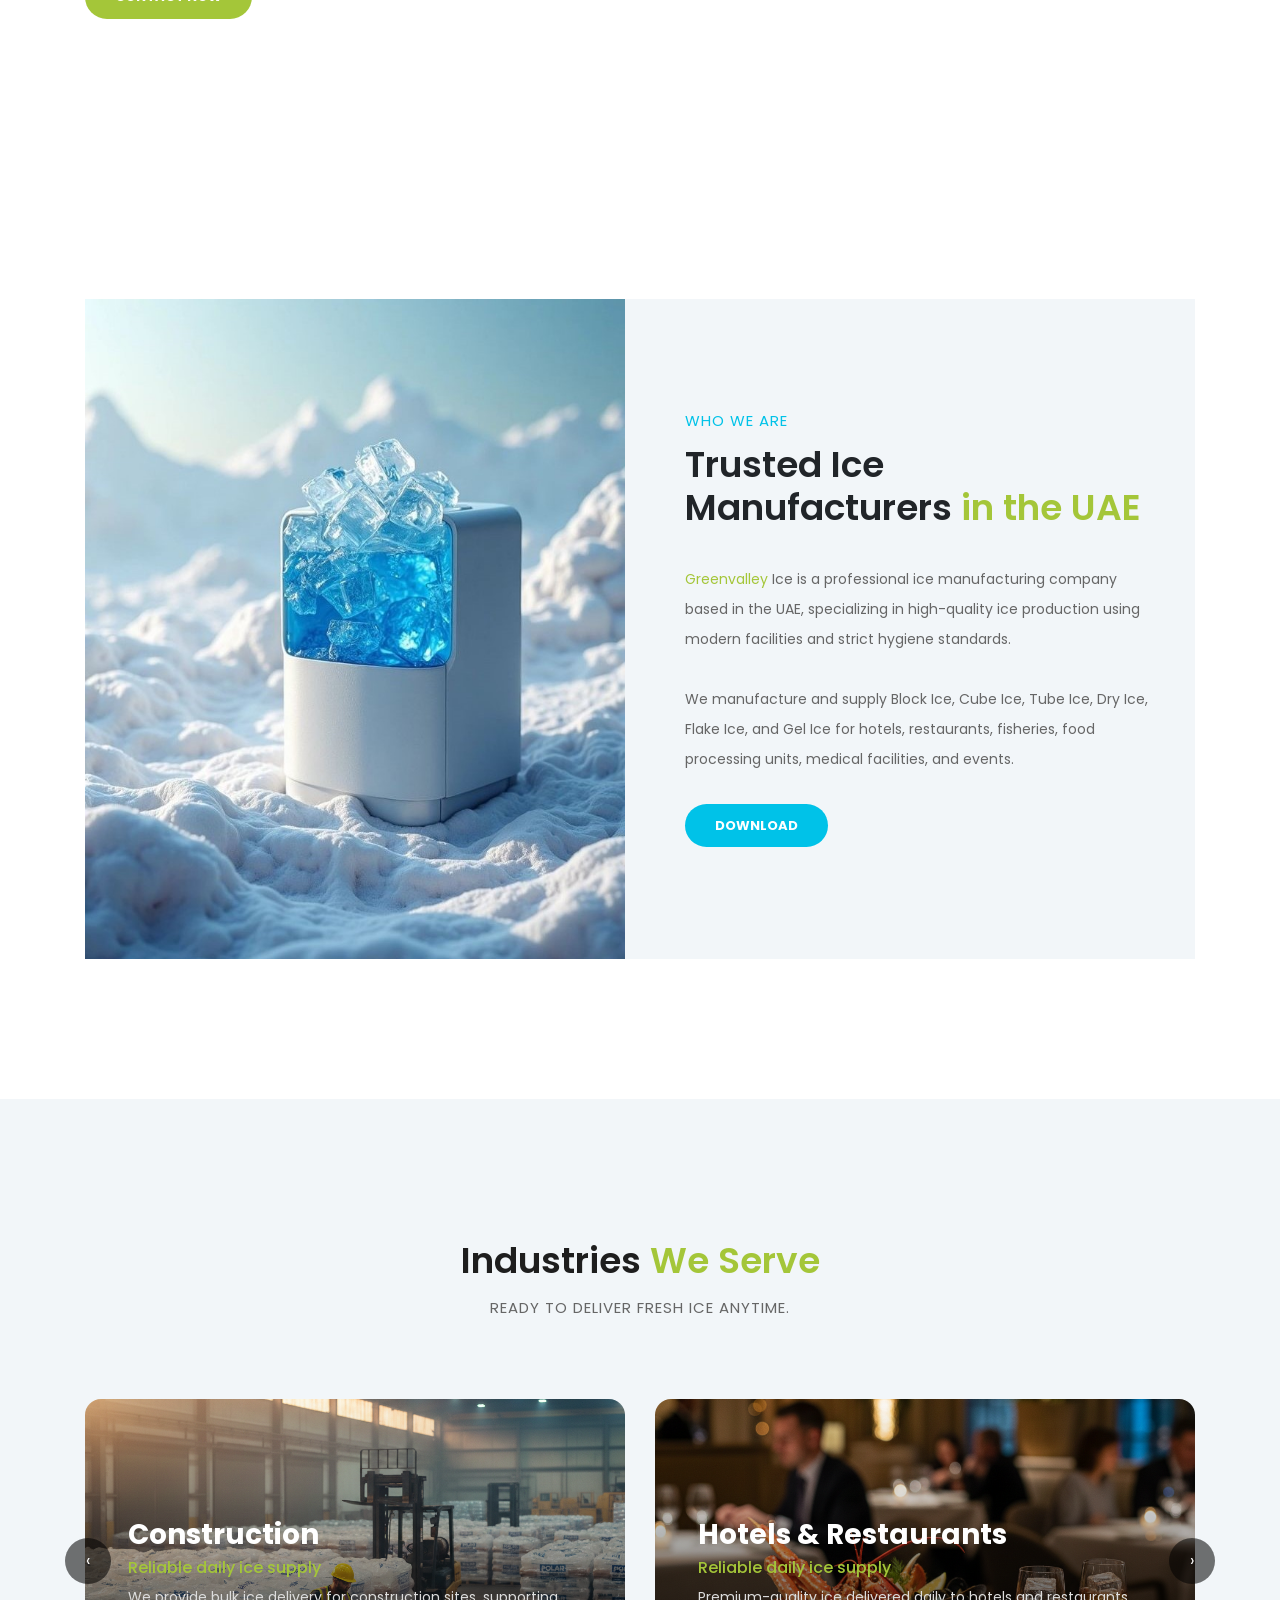
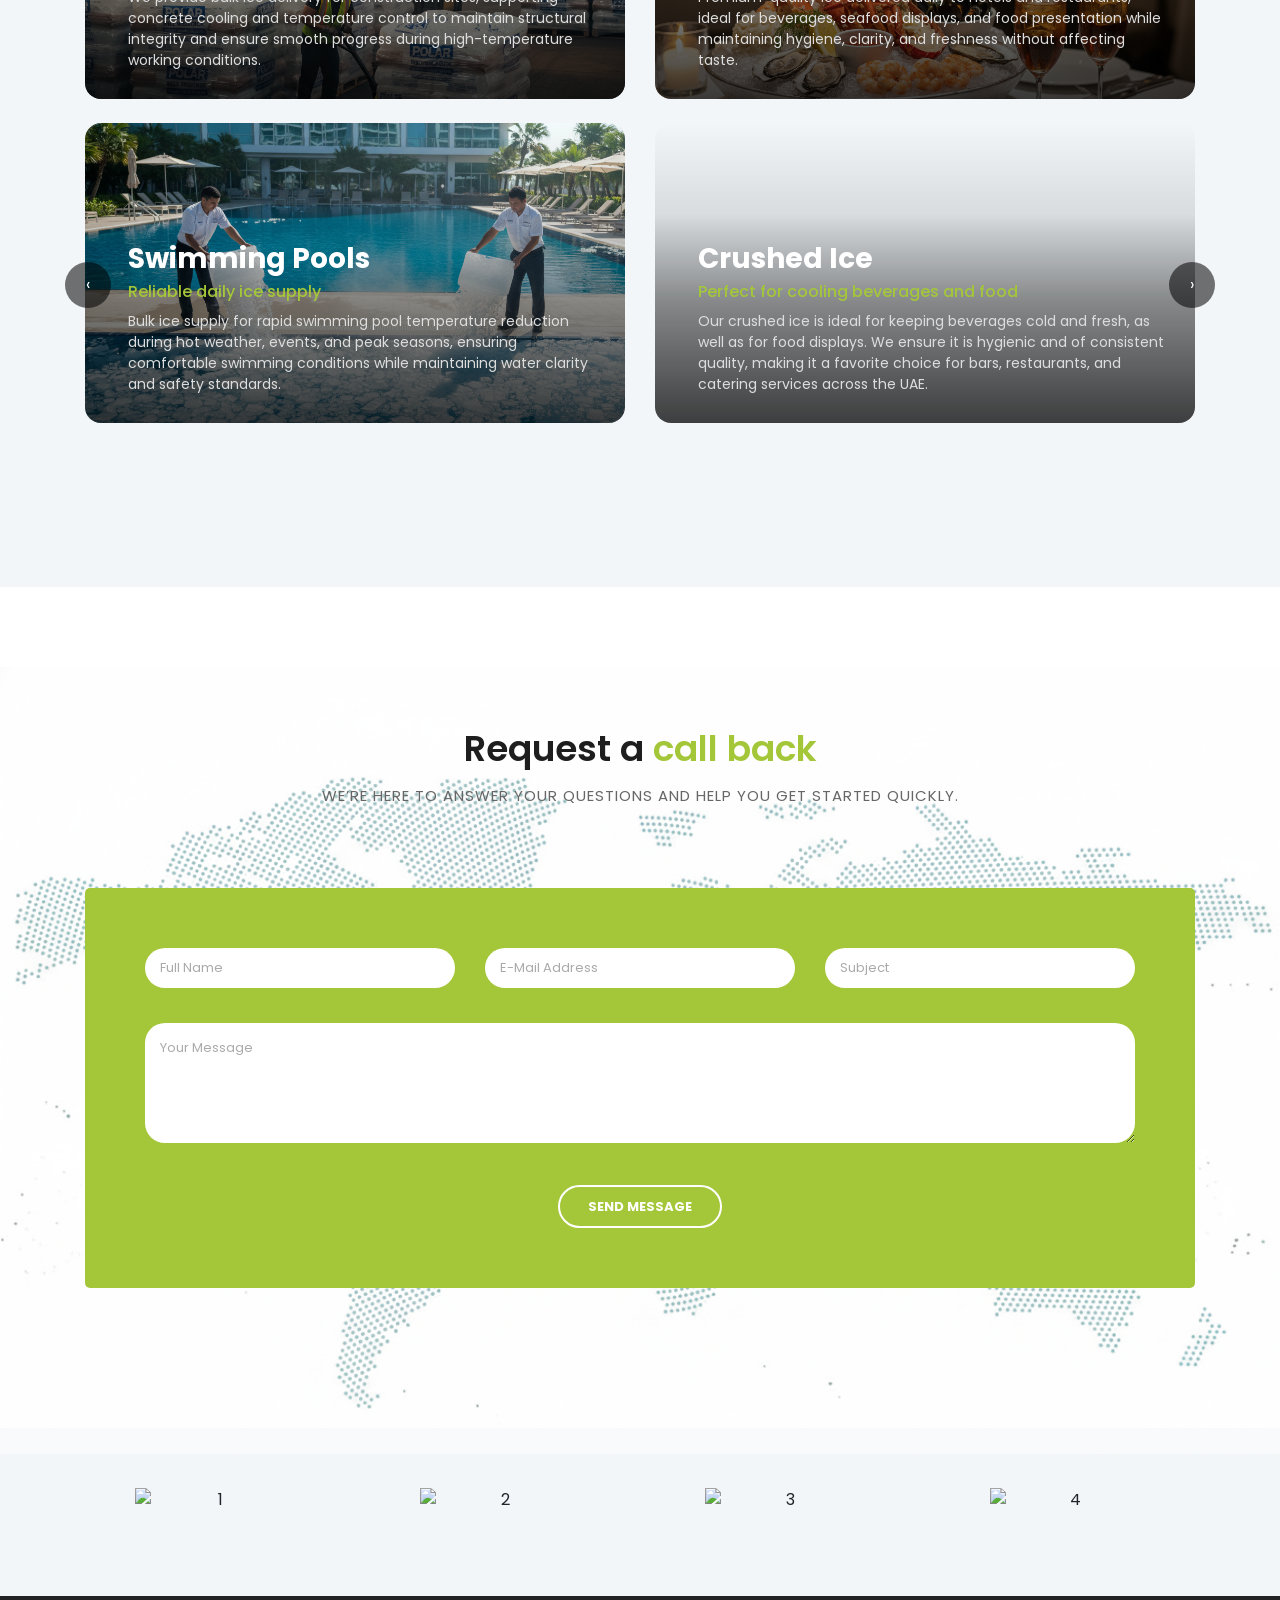
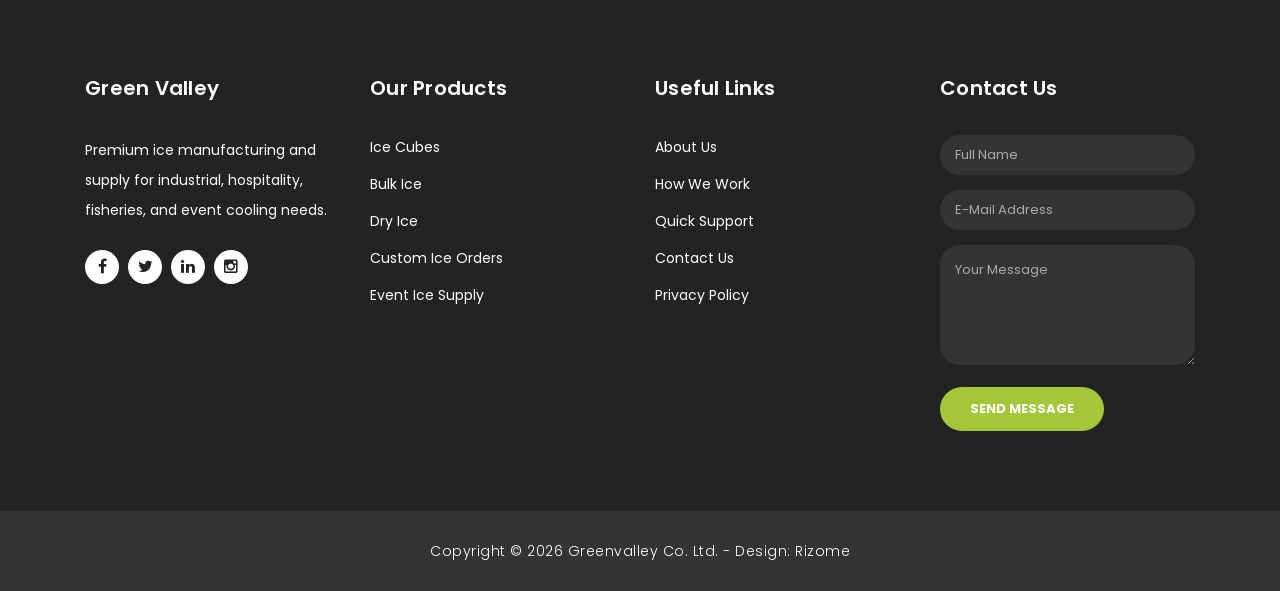
==== commit 222c62a3: "Update index.html" ====
--- a/index.html
+++ b/index.html
@@ -338,7 +338,7 @@
             </div>
           </div>
 
-          <div class="ice-card col-md-4 ice-card3">
+          <div class="ice-card col-md-4 ice-card5">
             <div class="card-content ">
               <h2>Agriculture</h2>
               <h4>Agricultural Produce Cooling</h4>
@@ -373,7 +373,7 @@
           <div class="col-md-12">
             <div class="owl-testimonials owl-carousel">
               
-          <div class="ice-card col-md-4 ice-card5">
+          <div class="ice-card col-md-4 ice-card3">
             <div class="card-content ">
               <h2>Swimming Pools</h2>
               <h4>Reliable daily ice supply</h4>
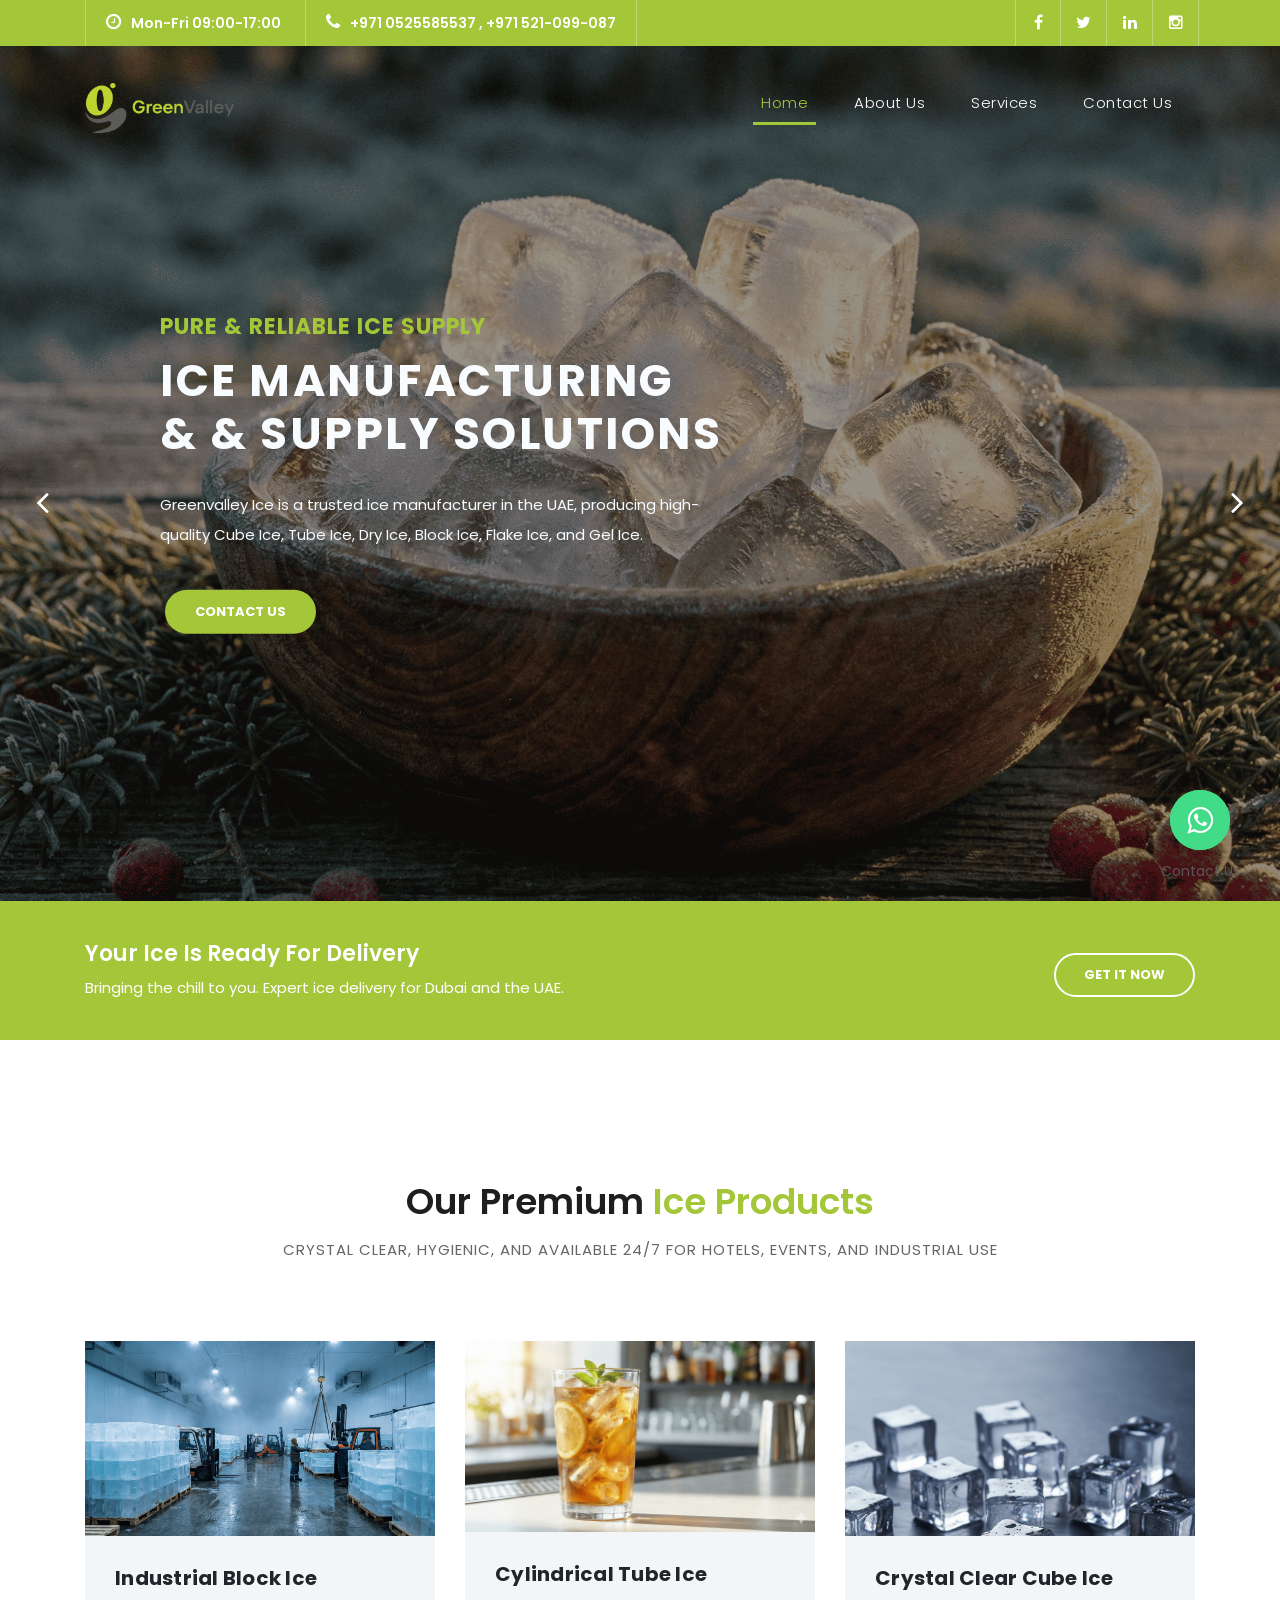
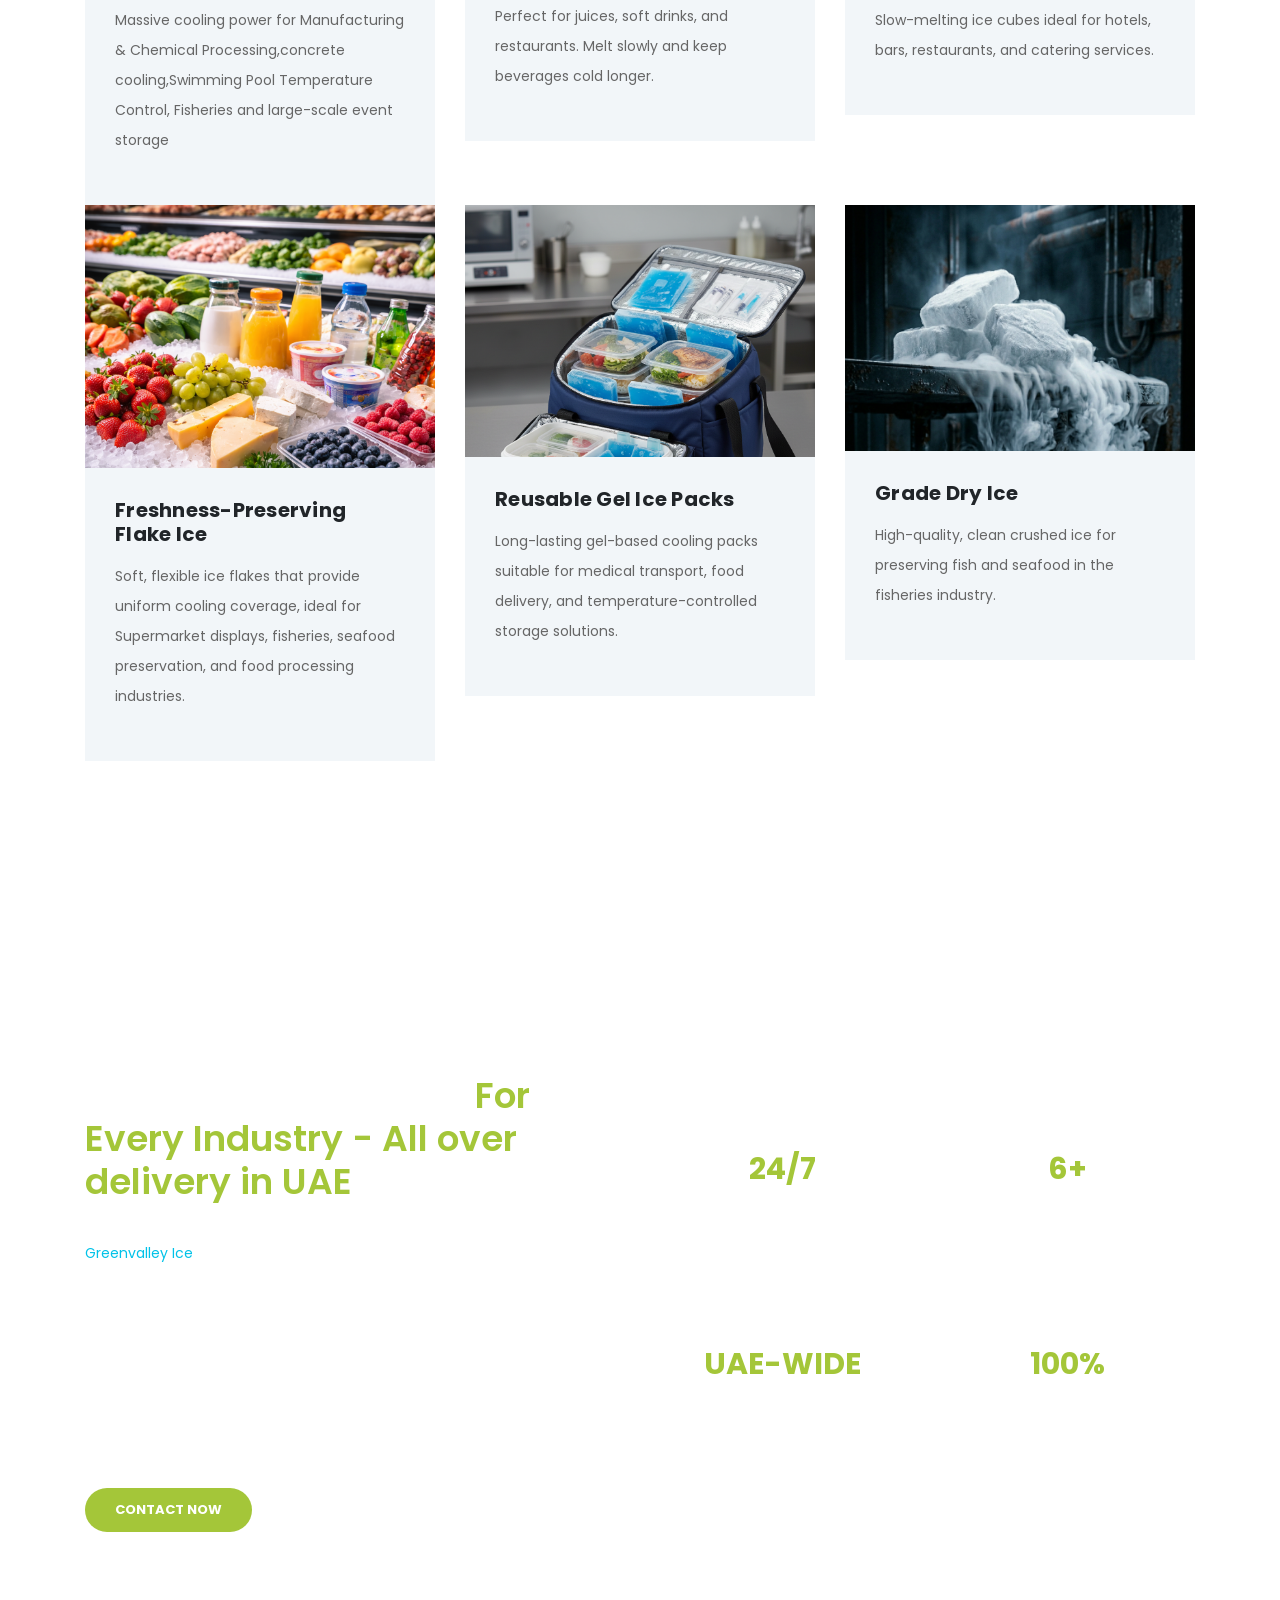
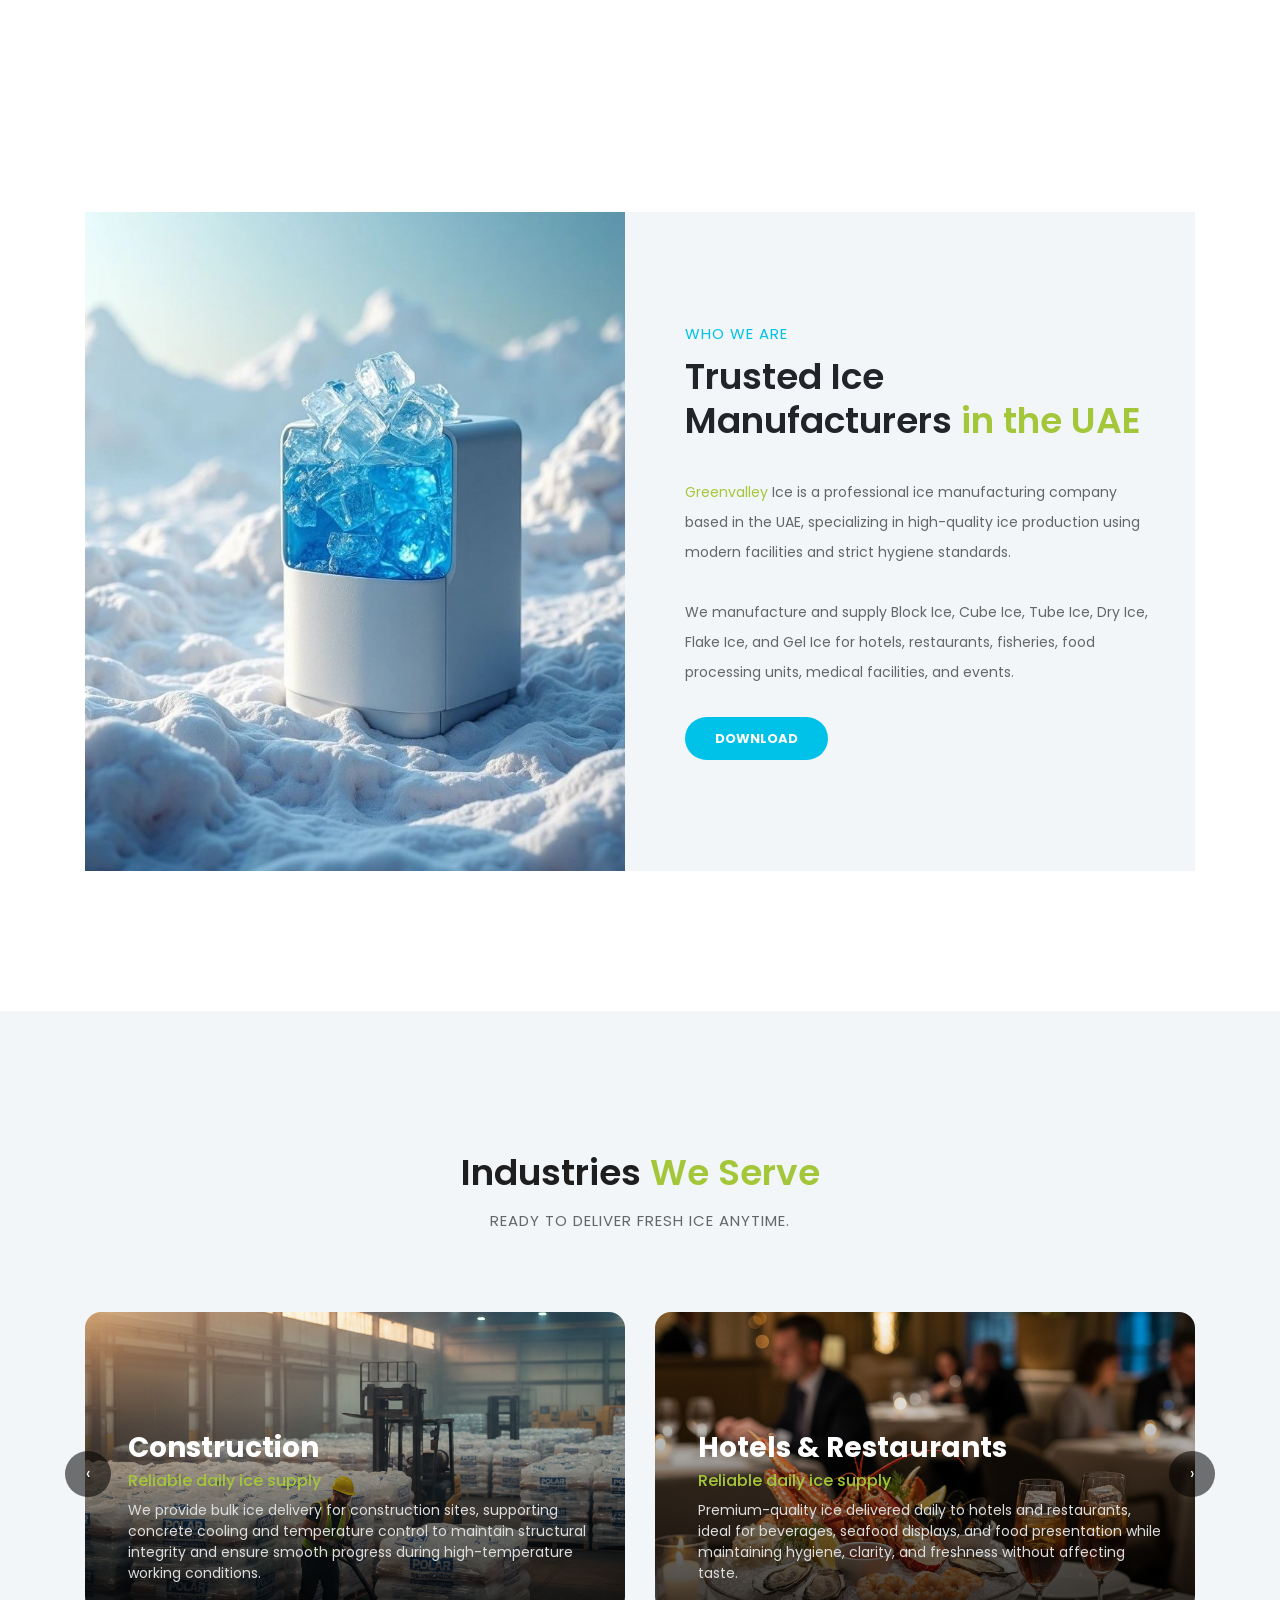
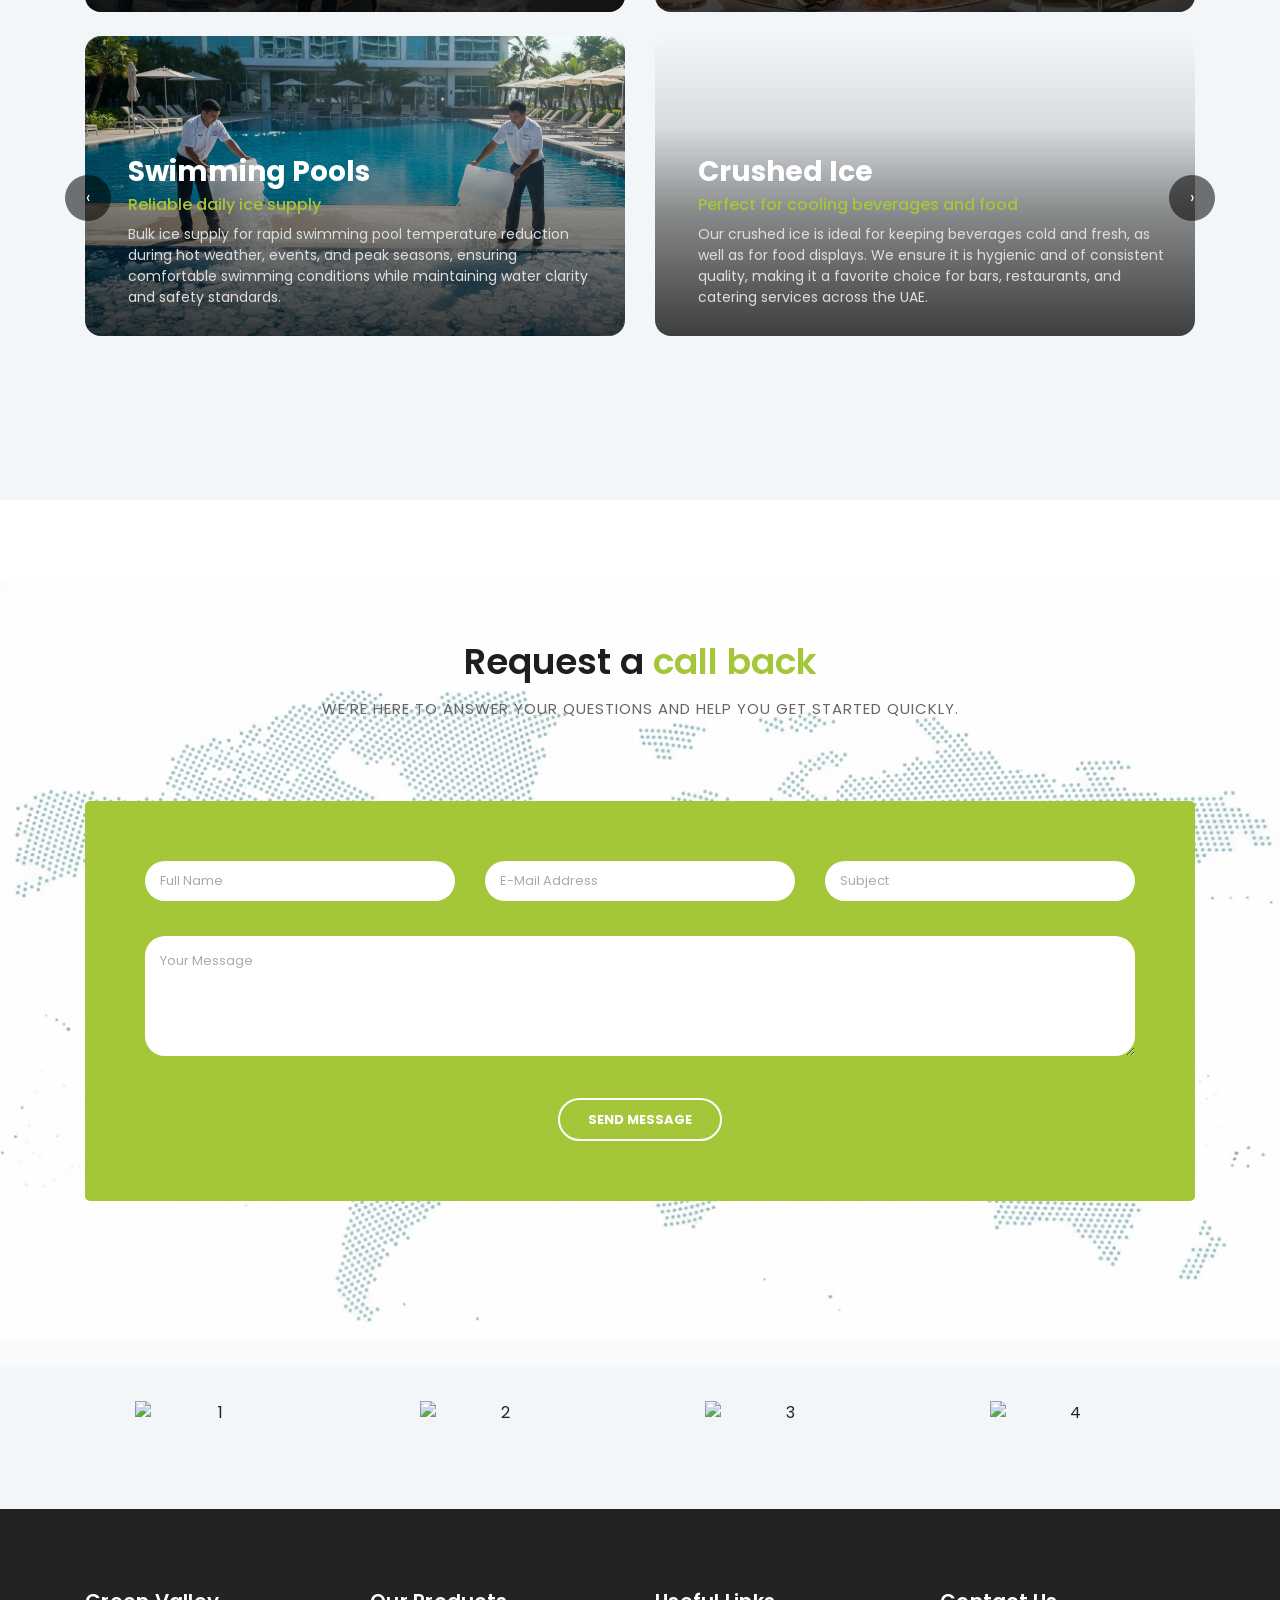
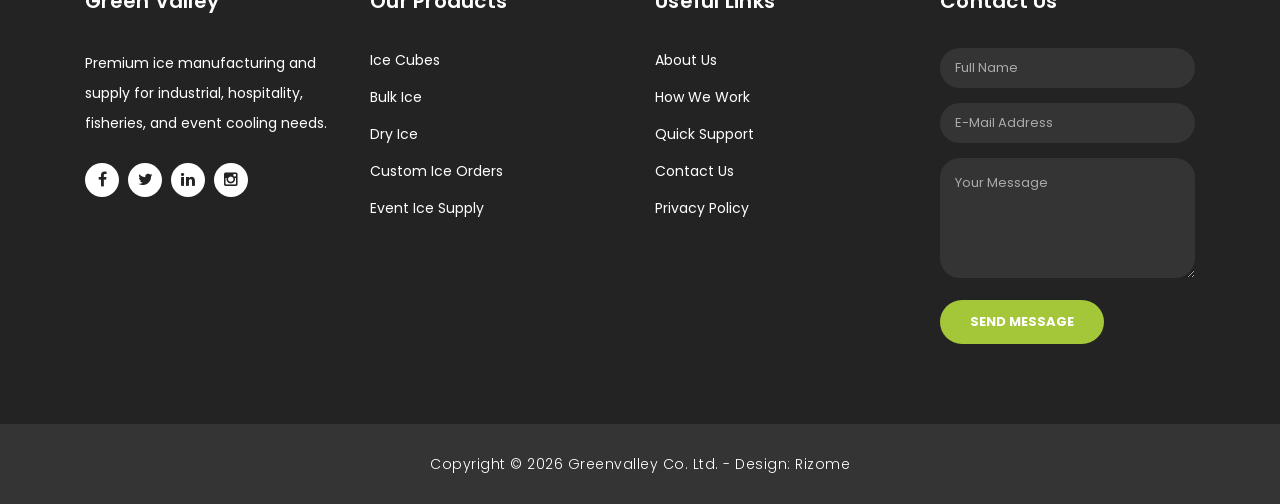
==== commit 0a24202f: "block" ====
--- a/index.html
+++ b/index.html
@@ -135,11 +135,13 @@
       <div class="container">
         <div class="row">
           <div class="col-md-8">
-            <h4>Request a call back right now ?</h4>
-            <span>We’re here to answer your questions and help you get started quickly.</span>
+            <h4>Your Ice Is Ready For Delivery</h4>
+            <span>
+              Bringing the chill to you. Expert ice delivery for Dubai and the UAE.
+            </span>
           </div>
           <div class="col-md-4">
-            <a href="contact.html" class="border-button">Contact Us</a>
+            <a href="contact.html" class="border-button">GET IT NOW</a>
           </div>
         </div>
       </div>
@@ -603,13 +605,14 @@
 
         <!-- floating whatsapp button -->
 
-    <!-- <div class="floating_btn">
-        <a target="_blank" href="https://wa.me/+9710525585537/+9710525585537">
+    <div class="floating_btn">
+        <a target="_blank" href="https://wa.me/+9710525585537">
           <div class="contact_icon">
             <i class="fa fa-whatsapp my-float"></i>
           </div>
         </a>
-    </div> -->
+        <span class="txt-float">Contact Us</span>
+    </div>
     <!-- floating whatsapp button -->
 
     <!-- Bootstrap core JavaScript -->
@@ -634,7 +637,7 @@
     </script>
 
     <!-- whatsapp modal -->
-    <script>
+    <!-- <script>
       // 1. Open sidebar automatically on load
 window.onload = () => {
     setTimeout(() => {
@@ -660,7 +663,7 @@
     const url = `https://wa.me/${phone}?text=${text}`;
     window.open(url, '_blank').focus();
 }
-    </script>
+    </script> -->
 
   </body>
 </html>
--- a/assets/css/templatemo-finance-business.css
+++ b/assets/css/templatemo-finance-business.css
@@ -1682,4 +1682,16 @@
     border-radius: 50%;
     cursor: pointer;
     width: 30px;
-    margin-bottom: 5px;}+    margin-bottom: 5px;
+
+}
+.txt-float {
+	position: fixed;
+	bottom: 10px;
+	right: 28px;
+	padding: 8px 12px;
+	border-radius: 5px;
+	box-shadow: 0 2px 5px rgba(54, 54, 54, 0.1);
+	font-size: 14px;
+	color: #5a5757;
+}
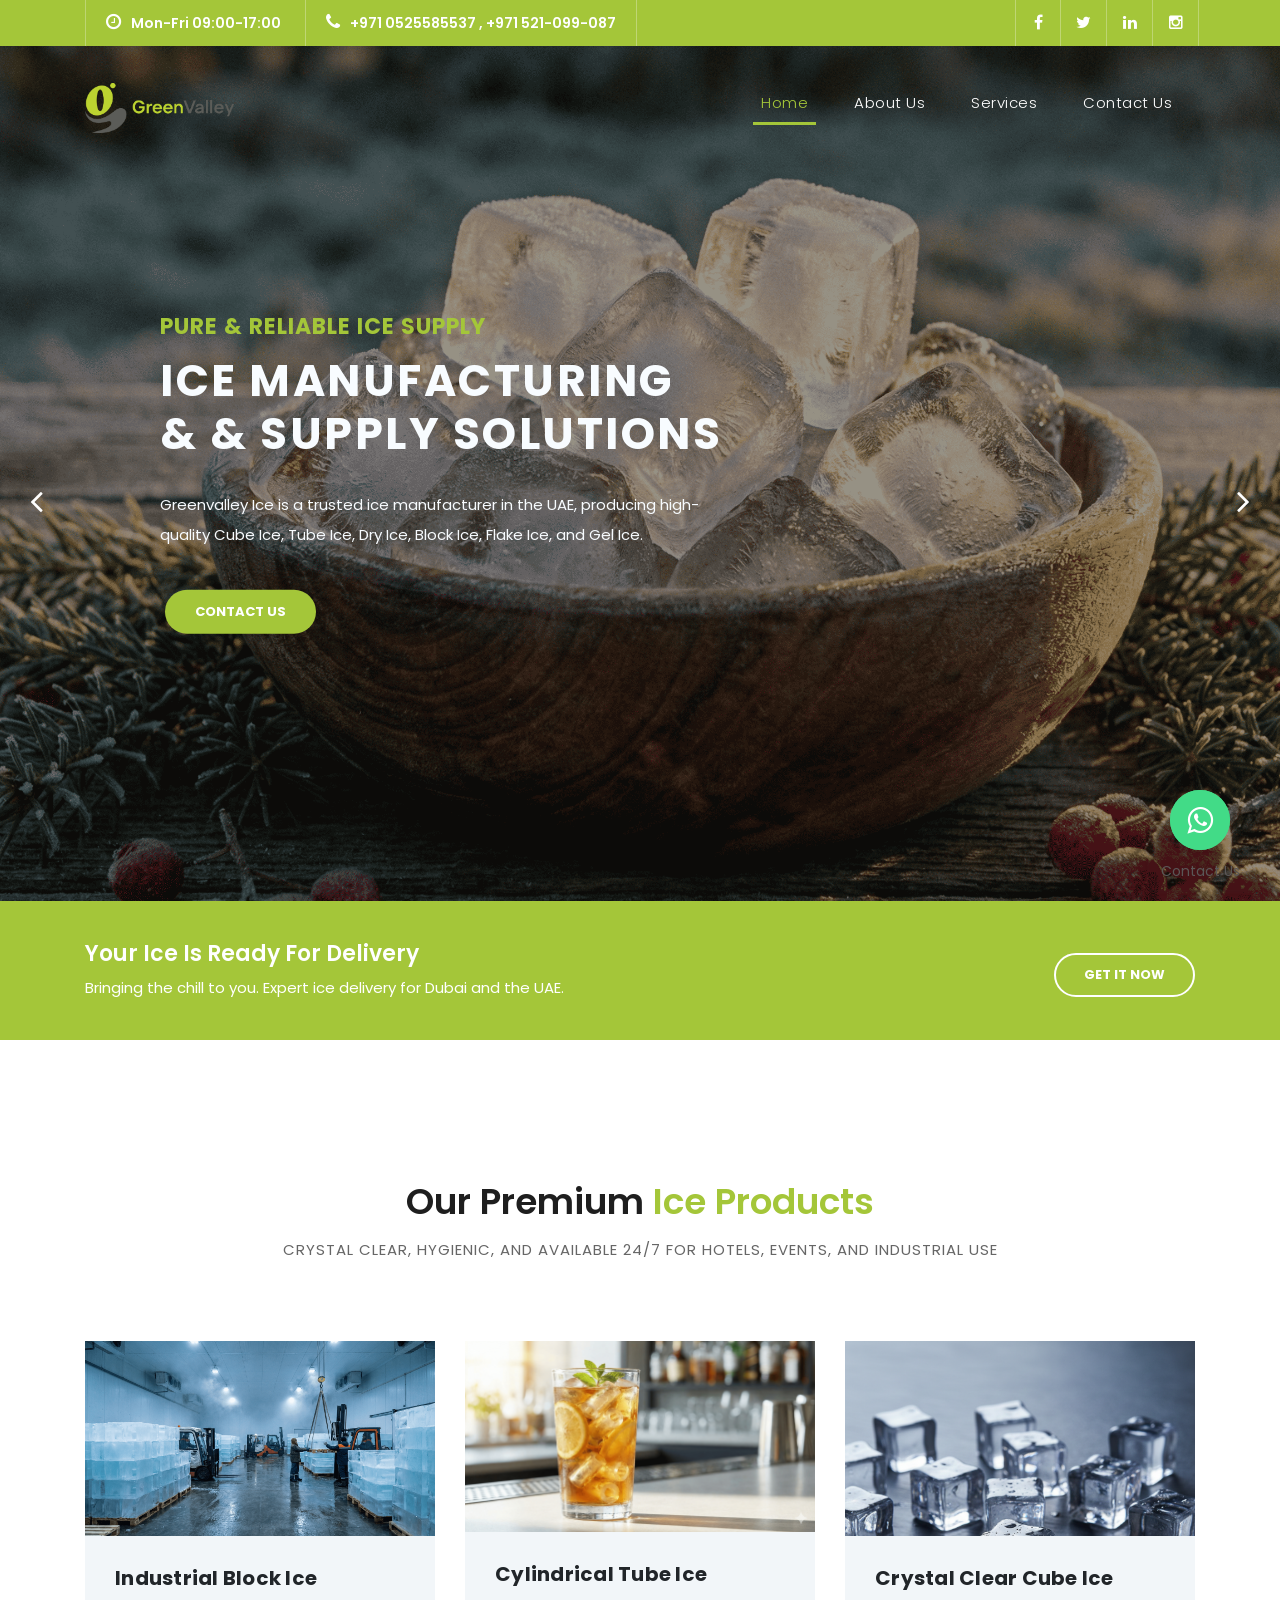
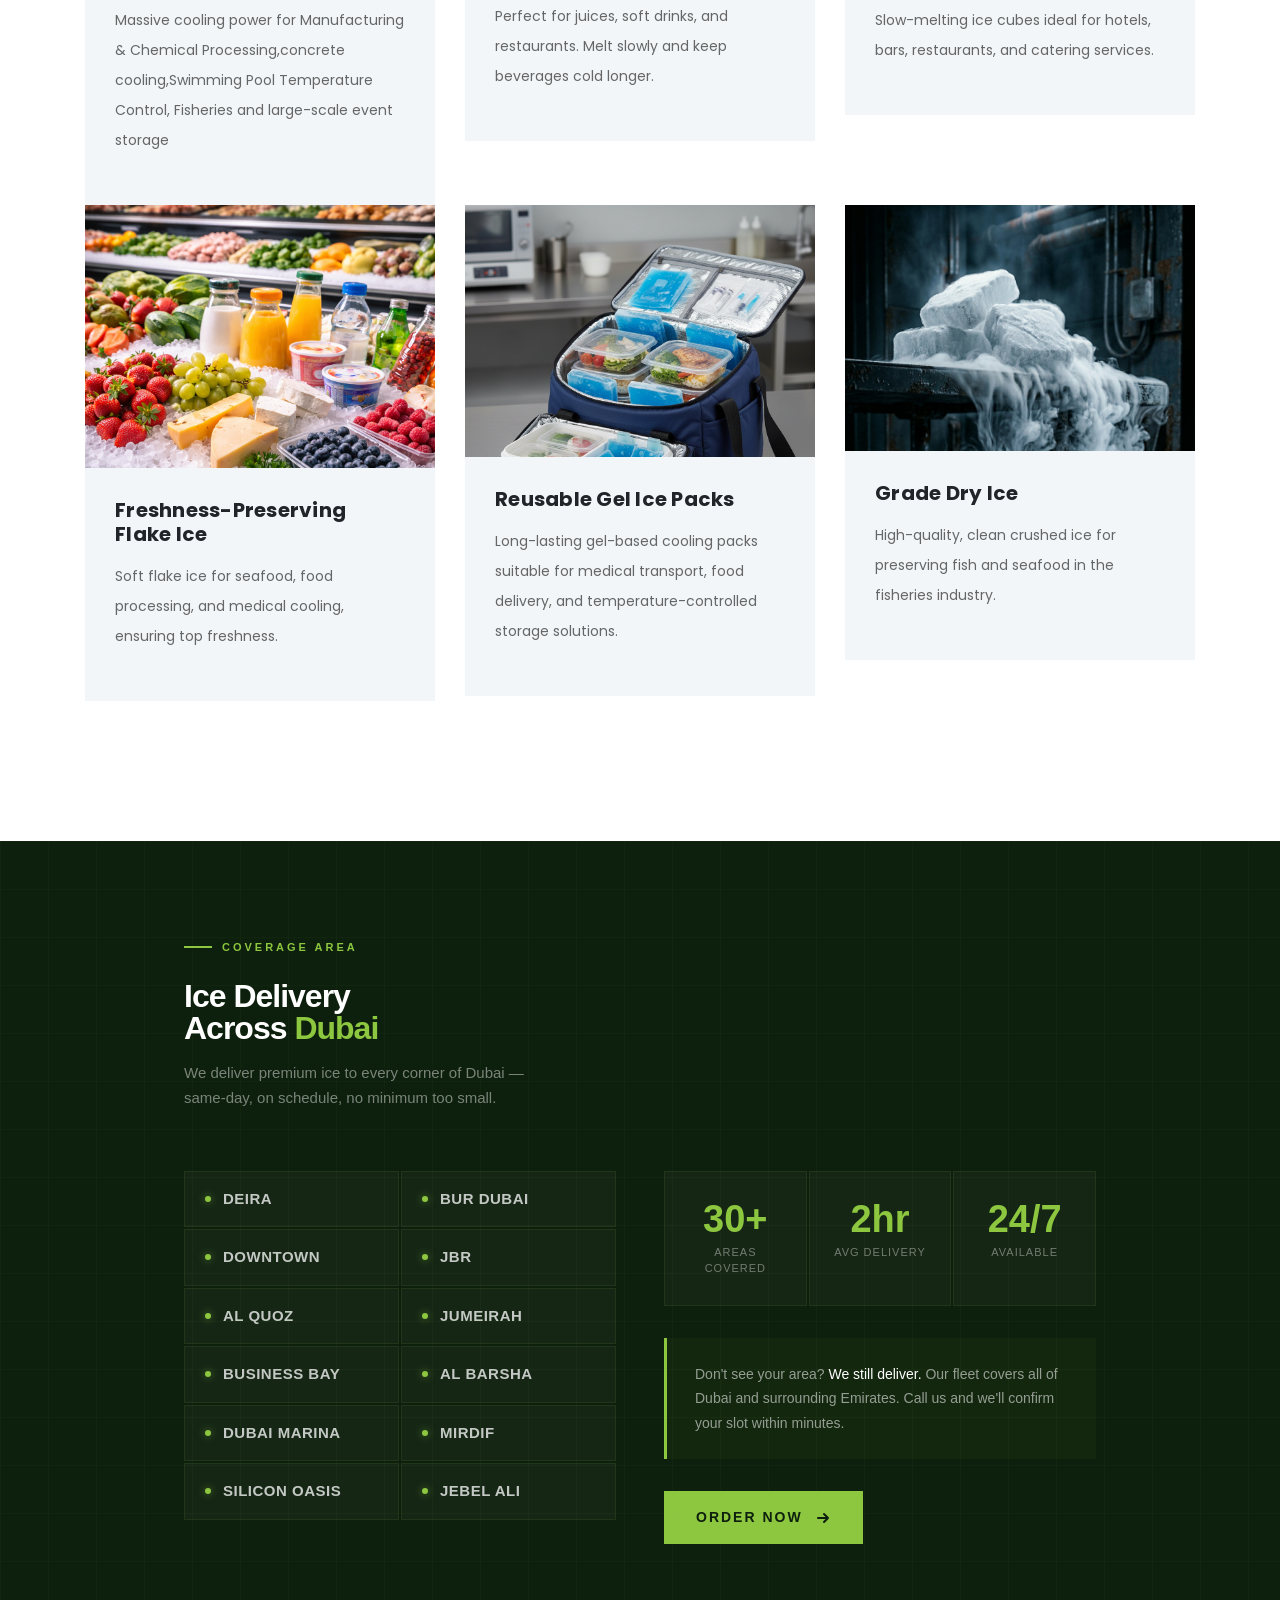
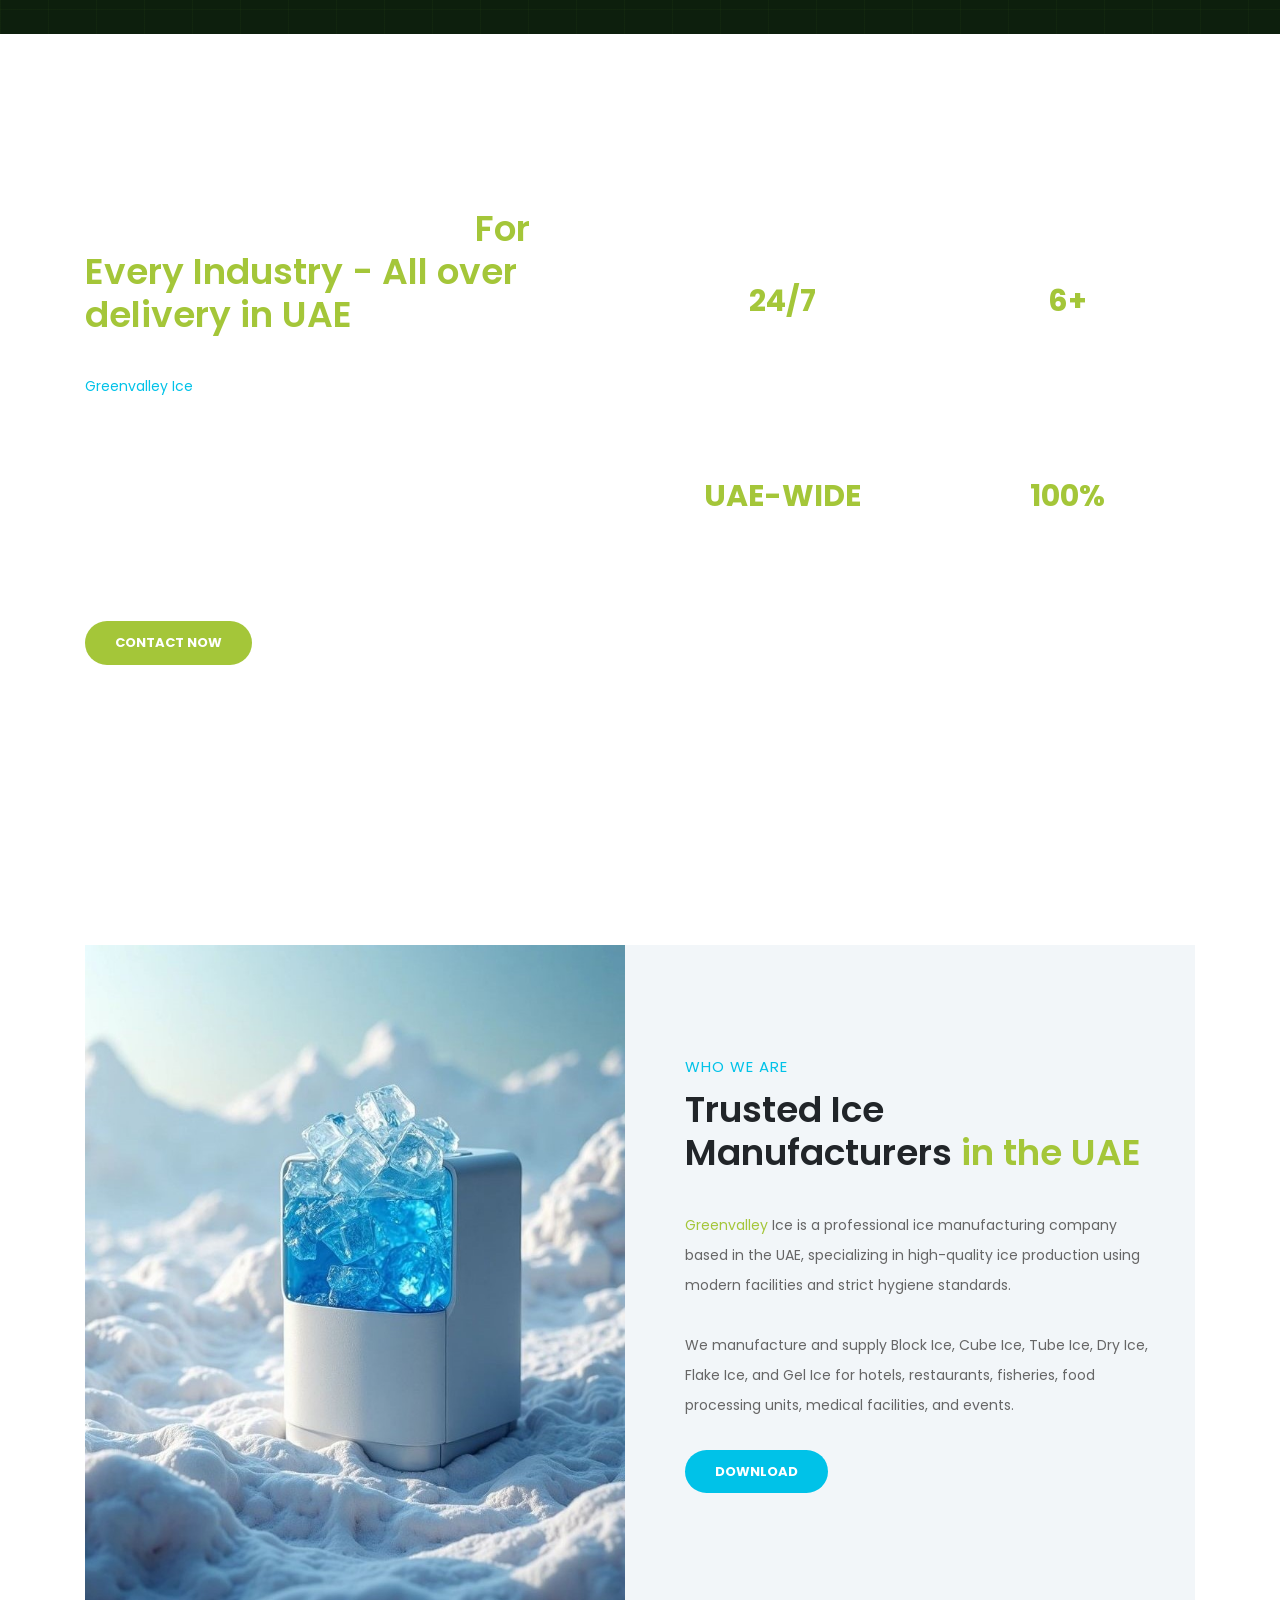
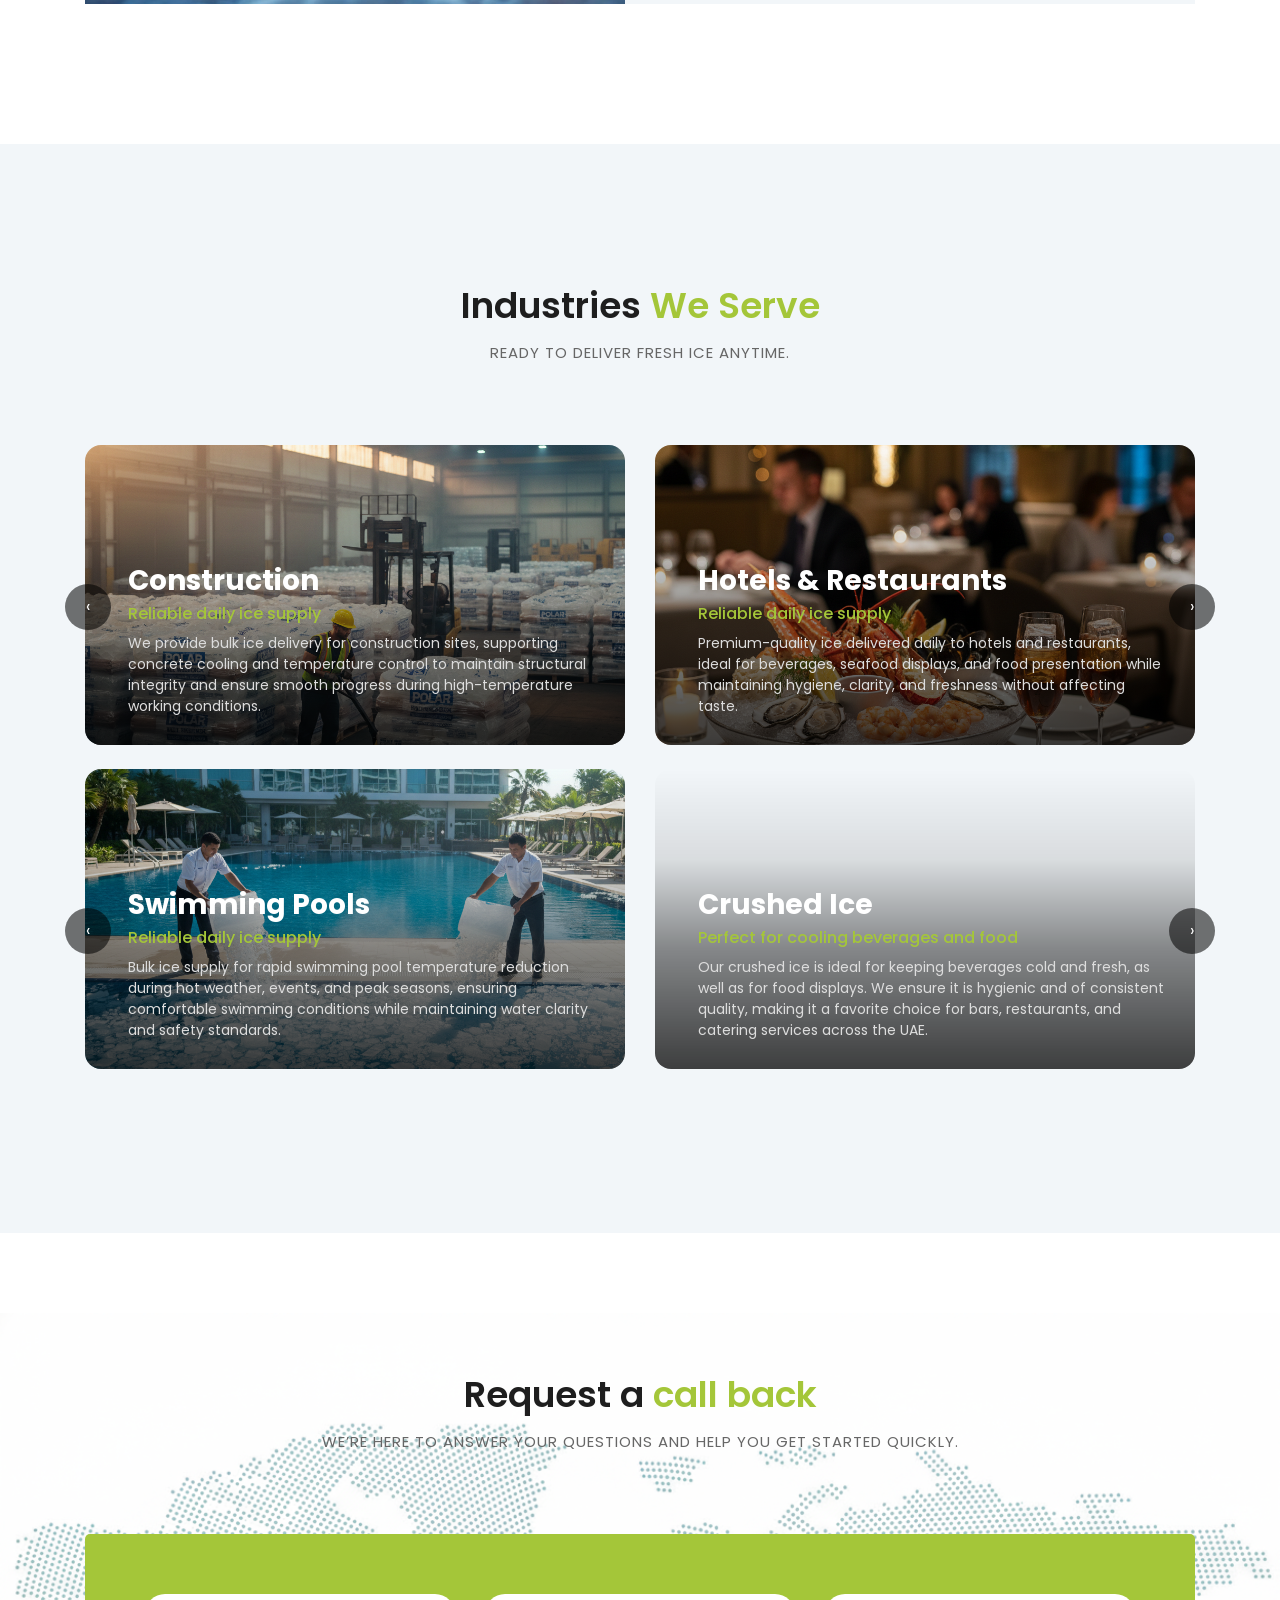
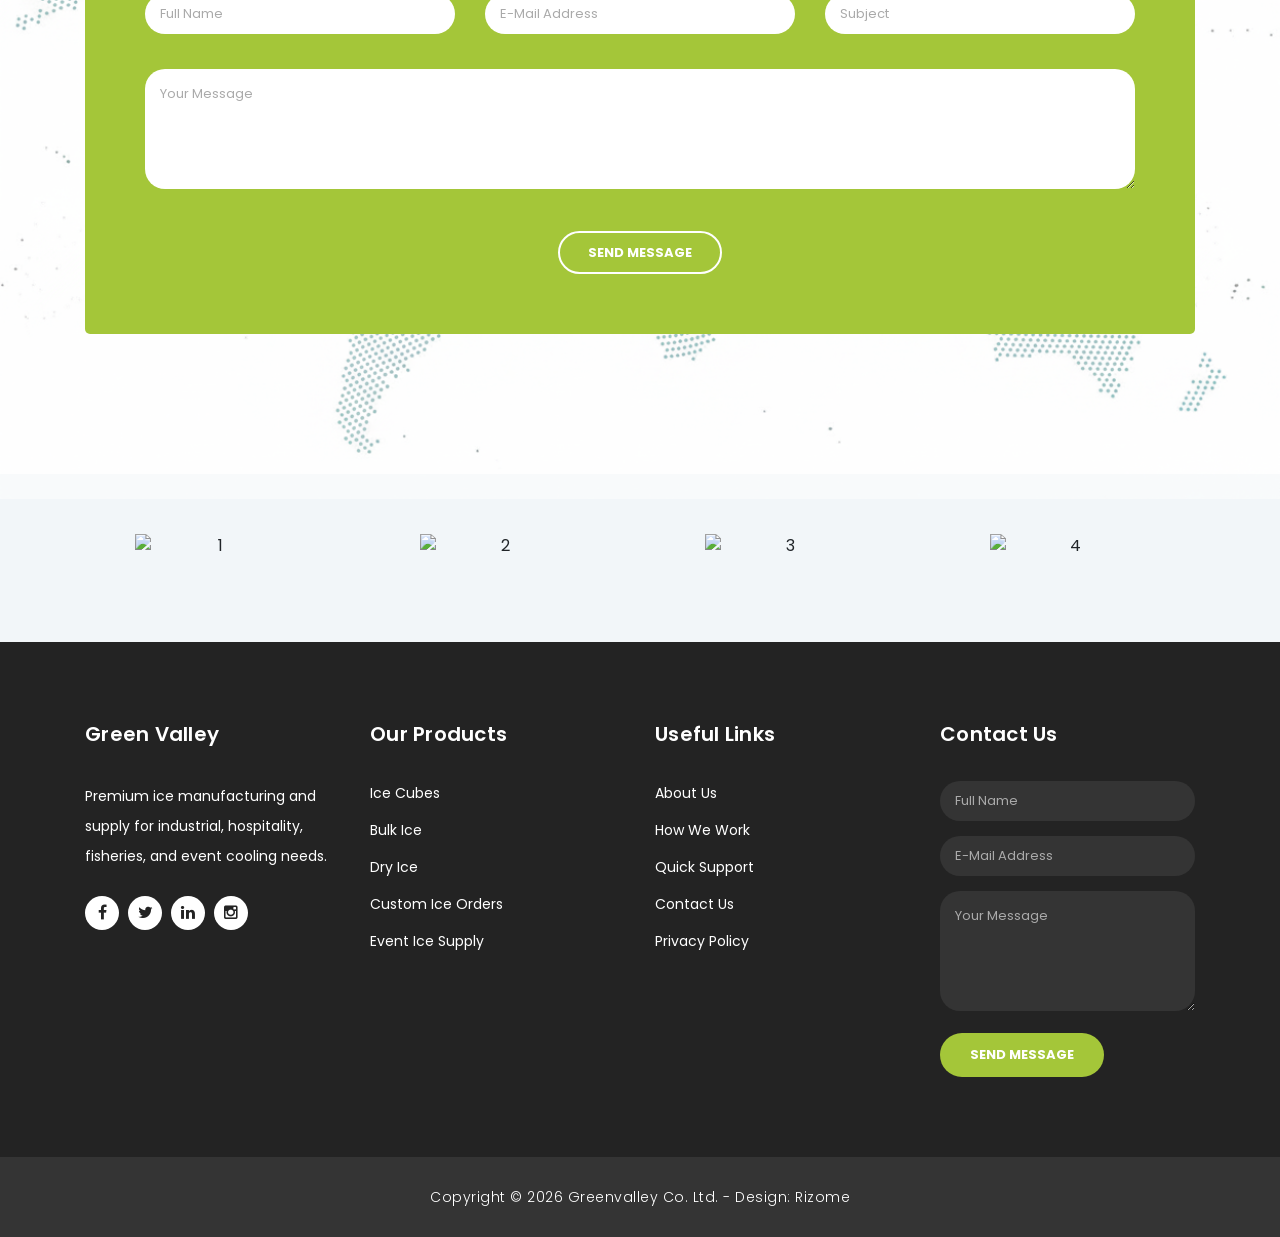
==== commit ac4d73ce: "final" ====
--- a/index.html
+++ b/index.html
@@ -7,6 +7,8 @@
     <meta name="viewport" content="width=device-width, initial-scale=1, shrink-to-fit=no">
     <meta name="description" content="">
     <link href="https://fonts.googleapis.com/css?family=Poppins:100,200,300,400,500,600,700,800,900&display=swap" rel="stylesheet">
+
+      <!-- <link href="https://fonts.googleapis.com/css2?family=Barlow+Condensed:wght@300;600;800&family=Barlow:wght@300;400&display=swap" rel="stylesheet"/> -->
 
     <title>Green Valley</title>
 
@@ -200,7 +202,9 @@
               <img src="assets/images/flakeice1.png" alt="">
               <div class="down-content">
                 <h4>Freshness-Preserving Flake Ice</h4>
-                <p>Soft, flexible ice flakes that provide uniform cooling coverage, ideal for Supermarket displays, fisheries, seafood preservation, and food processing industries.</p>
+                <p>
+                  Soft flake ice for seafood, food processing, and medical cooling, ensuring top freshness.
+                </p>
                 <!-- <a href="" class="filled-button">Read More</a> -->
               </div>
             </div>
@@ -235,6 +239,126 @@
         </div>
       </div>
     </div>
+
+
+<!-- DELIVERY SECTION START-->
+
+<section class="coverage-section">
+
+  <div class="coverage-eyebrow">Coverage Area</div>
+
+  <h2 class="coverage-heading">
+    Ice Delivery<br>Across <span>Dubai</span>
+  </h2>
+
+  <p class="coverage-sub">
+    We deliver premium ice to every corner of Dubai — same-day, on schedule, no minimum too small.
+  </p>
+
+  <div class="coverage-body">
+
+    <!-- Left: Zone list -->
+    <div class="zones-grid">
+
+      <div class="zone-item">
+        <span class="zone-dot"></span>
+        <span class="zone-name">Deira</span>
+      </div>
+      <div class="zone-item">
+        <span class="zone-dot"></span>
+        <span class="zone-name">Bur Dubai</span>
+      </div>
+      <div class="zone-item">
+        <span class="zone-dot"></span>
+        <span class="zone-name">Downtown</span>
+      </div>
+      <div class="zone-item">
+        <span class="zone-dot"></span>
+        <span class="zone-name">JBR</span>
+      </div>
+      <div class="zone-item">
+        <span class="zone-dot"></span>
+        <span class="zone-name">Al Quoz</span>
+      </div>
+      <div class="zone-item">
+        <span class="zone-dot"></span>
+        <span class="zone-name">Jumeirah</span>
+      </div>
+      <div class="zone-item">
+        <span class="zone-dot"></span>
+        <span class="zone-name">Business Bay</span>
+      </div>
+      <div class="zone-item">
+        <span class="zone-dot"></span>
+        <span class="zone-name">Al Barsha</span>
+      </div>
+      <div class="zone-item">
+        <span class="zone-dot"></span>
+        <span class="zone-name">Dubai Marina</span>
+      </div>
+      <div class="zone-item">
+        <span class="zone-dot"></span>
+        <span class="zone-name">Mirdif</span>
+      </div>
+      <div class="zone-item">
+        <span class="zone-dot"></span>
+        <span class="zone-name">Silicon Oasis</span>
+      </div>
+      <div class="zone-item">
+        <span class="zone-dot"></span>
+        <span class="zone-name">Jebel Ali</span>
+      </div>
+
+    </div>
+
+    <!-- Right: Stats + note + CTA -->
+    <div class="coverage-right">
+
+      <div class="stats-row">
+        <div class="stat-card">
+          <div class="stat-number">30+</div>
+          <div class="stat-label">Areas covered</div>
+        </div>
+        <div class="stat-card">
+          <div class="stat-number">2hr</div>
+          <div class="stat-label">Avg delivery</div>
+        </div>
+        <div class="stat-card">
+          <div class="stat-number">24/7</div>
+          <div class="stat-label">Available</div>
+        </div>
+      </div>
+
+      <div class="coverage-note">
+        <p>
+          Don't see your area? <strong>We still deliver.</strong> Our fleet covers all of Dubai and surrounding Emirates. Call us and we'll confirm your slot within minutes.
+        </p>
+      </div>
+
+      <a href="contact.html" class="coverage-cta">
+        Order Now
+        <svg viewBox="0 0 16 16" fill="none" stroke="currentColor" stroke-width="2" stroke-linecap="round" stroke-linejoin="round">
+          <path d="M3 8h10M9 4l4 4-4 4"/>
+        </svg>
+      </a>
+
+    </div>
+
+  </div>
+
+</section>
+
+<!-- DELIVERY SECTION END -->
+
+
+
+
+
+
+
+
+
+
 
     <div class="fun-facts">
       <div class="container">
--- a/assets/css/templatemo-finance-business.css
+++ b/assets/css/templatemo-finance-business.css
@@ -565,7 +565,7 @@
 /* Services */
 
 .services {
-	margin-top: 140px;
+	margin: 140px 0px;
 }
 
 .service-item img {
@@ -594,7 +594,7 @@
 /* Fun Facts */
 
 .fun-facts {
-	margin-top: 140px;
+	/* margin-top: 140px; */
 	background-image: url(../images/IMG121.1.png);
 	background-position: center center;
 	background-repeat: no-repeat;
@@ -1695,3 +1695,222 @@
 	font-size: 14px;
 	color: #5a5757;
 }
+
+
+/* DELIVERY SECTION CSS */
+    *, *::before, *::after { margin: 0; padding: 0; box-sizing: border-box; }
+
+    /* ── Section wrapper ── */
+    .coverage-section {
+      background: #0d1f0d;
+      padding: 90px 184px;
+      font-family: 'Barlow', sans-serif;
+      position: relative;
+      overflow: hidden;
+    }
+
+    /* subtle grid overlay */
+    .coverage-section::before {
+      content: '';
+      position: absolute;
+      inset: 0;
+      background-image:
+        linear-gradient(rgba(141,198,63,0.04) 1px, transparent 1px),
+        linear-gradient(90deg, rgba(141,198,63,0.04) 1px, transparent 1px);
+      background-size: 48px 48px;
+      pointer-events: none;
+    }
+
+    /* ── Top label ── */
+    .coverage-eyebrow {
+      display: inline-flex;
+      align-items: center;
+      gap: 10px;
+      font-family: 'Barlow Condensed', sans-serif;
+      font-size: 11px;
+      font-weight: 600;
+      letter-spacing: 3px;
+      text-transform: uppercase;
+      color: #8dc63f;
+      margin-bottom: 24px;
+    }
+    .coverage-eyebrow::before {
+      content: '';
+      display: block;
+      width: 28px;
+      height: 2px;
+      background: #8dc63f;
+    }
+
+    /* ── Heading ── */
+    .coverage-heading {
+      font-family: 'Barlow Condensed', sans-serif;
+      font-size: clamp(42px);
+      font-weight: 800;
+      line-height: 1;
+      color: #ffffff;
+      /* text-transform: uppercase; */
+      margin-bottom: 16px;
+      letter-spacing: -1px;
+    }
+    .coverage-heading span {
+      color: #8dc63f;
+    }
+
+    /* ── Sub text ── */
+    .coverage-sub {
+      font-size: 15px;
+      font-weight: 300;
+      color: rgba(255,255,255,0.45);
+      max-width: 380px;
+      line-height: 1.7;
+      margin-bottom: 60px;
+    }
+
+    /* ── Two-column layout ── */
+    .coverage-body {
+      display: grid;
+      grid-template-columns: 1fr 1fr;
+      gap: 48px;
+      align-items: start;
+    }
+
+    /* ── Zones list ── */
+    .zones-grid {
+      display: grid;
+      grid-template-columns: 1fr 1fr;
+      gap: 2px;
+    }
+
+    .zone-item {
+      display: flex;
+      align-items: center;
+      gap: 12px;
+      padding: 16px 20px;
+      background: rgba(255,255,255,0.03);
+      border: 1px solid rgba(141,198,63,0.1);
+      transition: background 0.25s, border-color 0.25s;
+      cursor: default;
+    }
+    .zone-item:hover {
+      background: rgba(141,198,63,0.07);
+      border-color: rgba(141,198,63,0.35);
+    }
+
+    .zone-dot {
+      width: 6px;
+      height: 6px;
+      border-radius: 50%;
+      background: #8dc63f;
+      flex-shrink: 0;
+      box-shadow: 0 0 8px rgba(141,198,63,0.6);
+      animation: pulse-dot 2.4s ease-in-out infinite;
+    }
+    /* stagger pulse per item */
+    .zone-item:nth-child(2) .zone-dot { animation-delay: 0.3s; }
+    .zone-item:nth-child(3) .zone-dot { animation-delay: 0.6s; }
+    .zone-item:nth-child(4) .zone-dot { animation-delay: 0.9s; }
+    .zone-item:nth-child(5) .zone-dot { animation-delay: 1.2s; }
+    .zone-item:nth-child(6) .zone-dot { animation-delay: 1.5s; }
+    .zone-item:nth-child(7) .zone-dot { animation-delay: 1.8s; }
+    .zone-item:nth-child(8) .zone-dot { animation-delay: 2.1s; }
+
+    @keyframes pulse-dot {
+      0%, 100% { opacity: 1;   transform: scale(1);   }
+      50%       { opacity: 0.4; transform: scale(0.7); }
+    }
+
+    .zone-name {
+      font-family: 'Barlow Condensed', sans-serif;
+      font-size: 15px;
+      font-weight: 600;
+      letter-spacing: 0.5px;
+      color: rgba(255,255,255,0.75);
+      text-transform: uppercase;
+    }
+
+    /* ── Right side ── */
+    .coverage-right {
+      display: flex;
+      flex-direction: column;
+      gap: 32px;
+    }
+
+    /* stat cards */
+    .stats-row {
+      display: grid;
+      grid-template-columns: repeat(3, 1fr);
+      gap: 2px;
+    }
+    .stat-card {
+      padding: 28px 20px;
+      background: rgba(255,255,255,0.03);
+      border: 1px solid rgba(141,198,63,0.1);
+      text-align: center;
+    }
+    .stat-number {
+      font-family: 'Barlow Condensed', sans-serif;
+      font-size: 38px;
+      font-weight: 800;
+      color: #8dc63f;
+      line-height: 1;
+      margin-bottom: 6px;
+    }
+    .stat-label {
+      font-size: 11px;
+      font-weight: 300;
+      color: rgba(255,255,255,0.4);
+      letter-spacing: 1px;
+      text-transform: uppercase;
+    }
+
+    /* note block */
+    .coverage-note {
+      padding: 24px 28px;
+      border-left: 3px solid #8dc63f;
+      background: rgba(141,198,63,0.05);
+    }
+    .coverage-note p {
+      font-size: 14px;
+      font-weight: 300;
+      color: rgba(255,255,255,0.55);
+      line-height: 1.75;
+    }
+    .coverage-note strong {
+      color: #fff;
+      font-weight: 400;
+    }
+
+    /* CTA */
+    .coverage-cta {
+      display: inline-flex;
+      align-items: center;
+      gap: 12px;
+      background: #8dc63f;
+      color: #0d1f0d;
+      font-family: 'Barlow Condensed', sans-serif;
+      font-size: 14px;
+      font-weight: 800;
+      letter-spacing: 2px;
+      text-transform: uppercase;
+      text-decoration: none;
+      padding: 16px 32px;
+      transition: background 0.25s, gap 0.25s;
+      align-self: flex-start;
+    }
+    .coverage-cta:hover {
+      background: #a4d94a;
+      gap: 18px;
+    }
+    .coverage-cta svg {
+      width: 16px;
+      height: 16px;
+      flex-shrink: 0;
+    }
+
+    /* ── Responsive ── */
+    @media (max-width: 768px) {
+      .coverage-section { padding: 60px 24px; }
+      .coverage-body { grid-template-columns: 1fr; gap: 40px; }
+      .stats-row { grid-template-columns: repeat(3, 1fr); }
+    }
